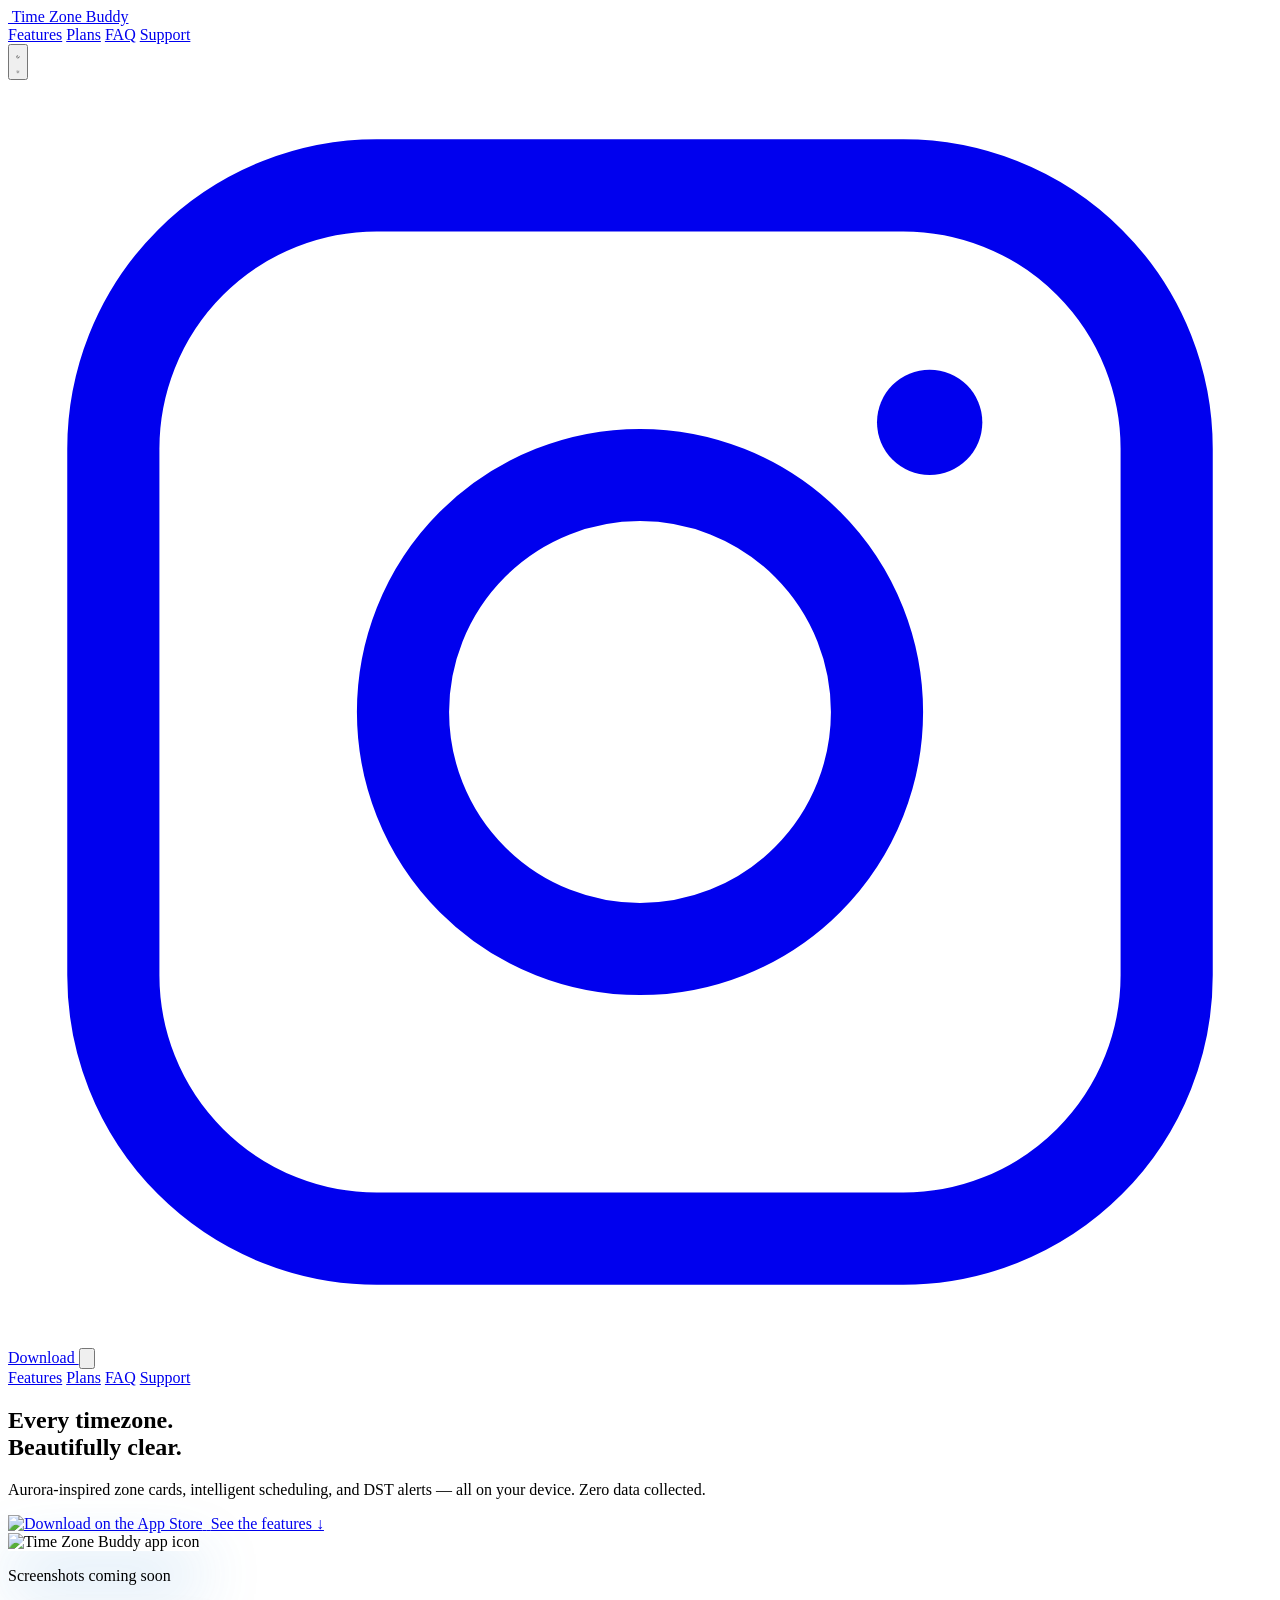
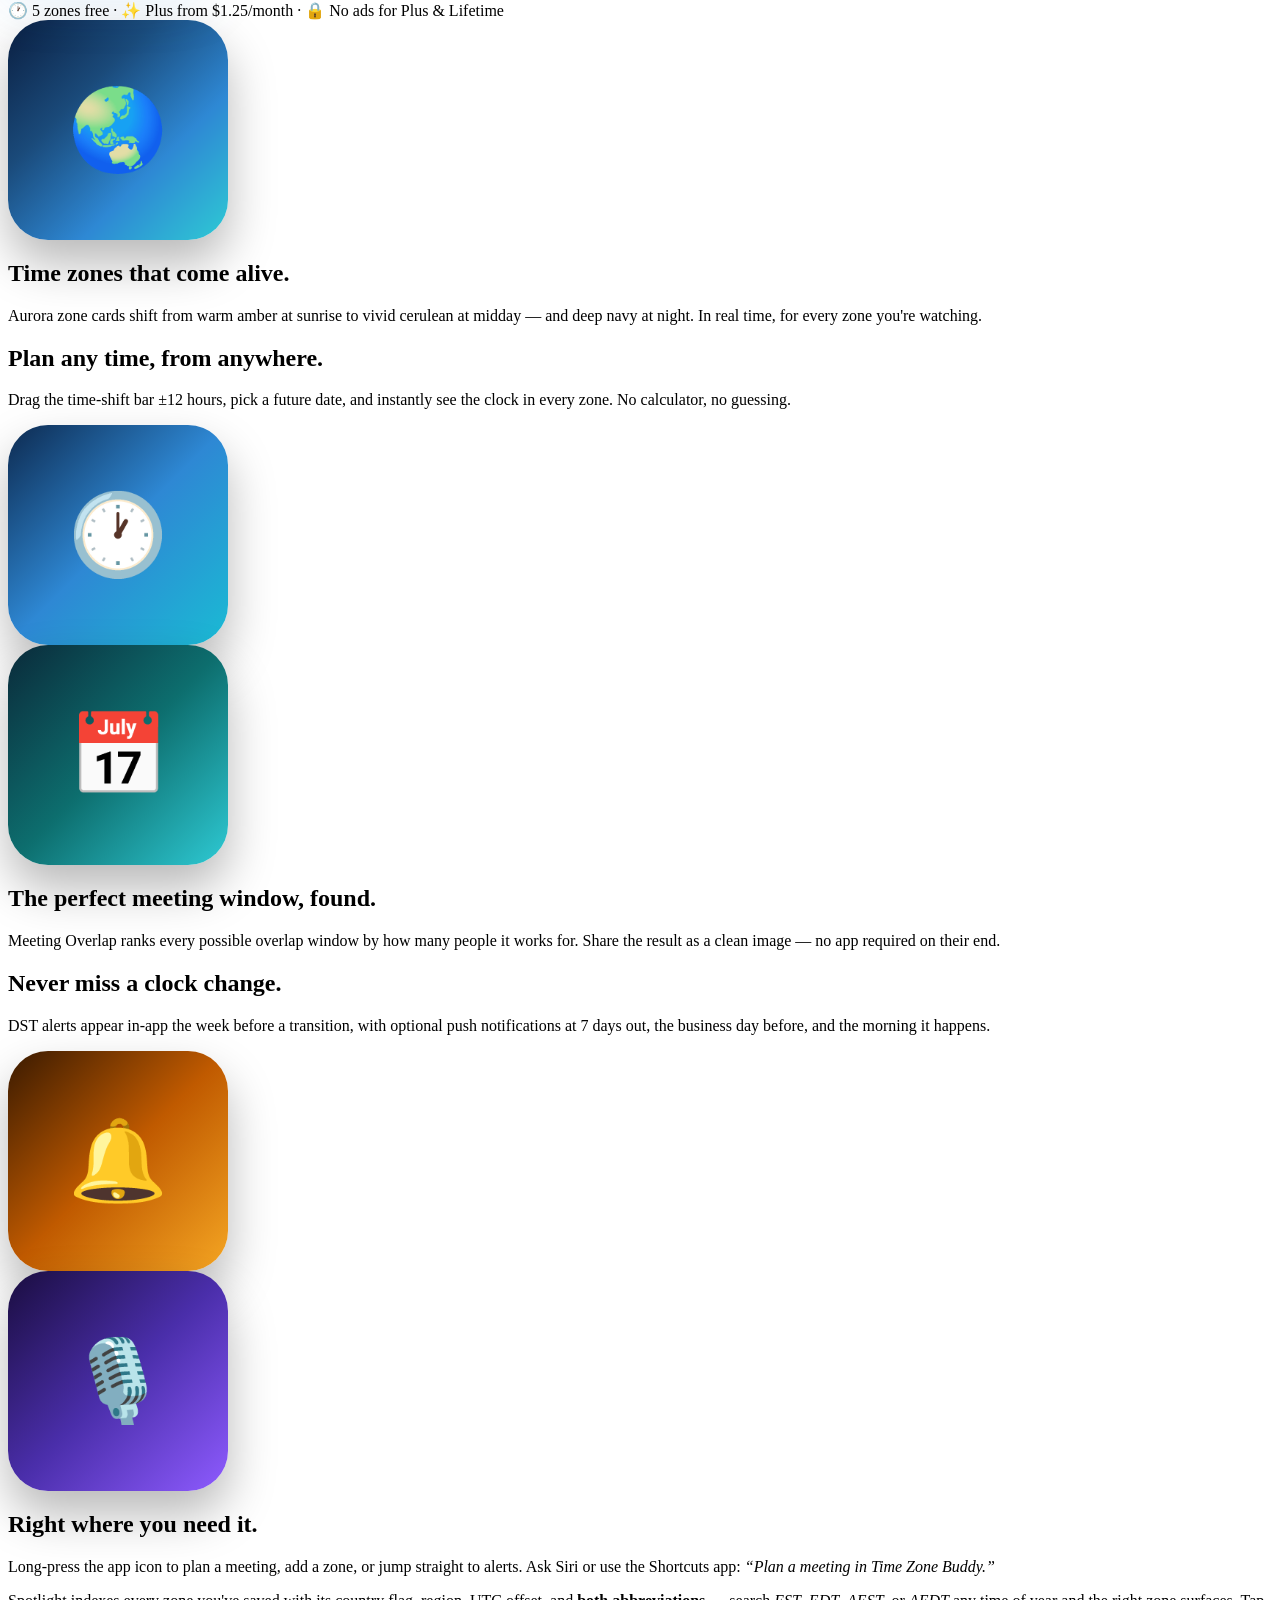
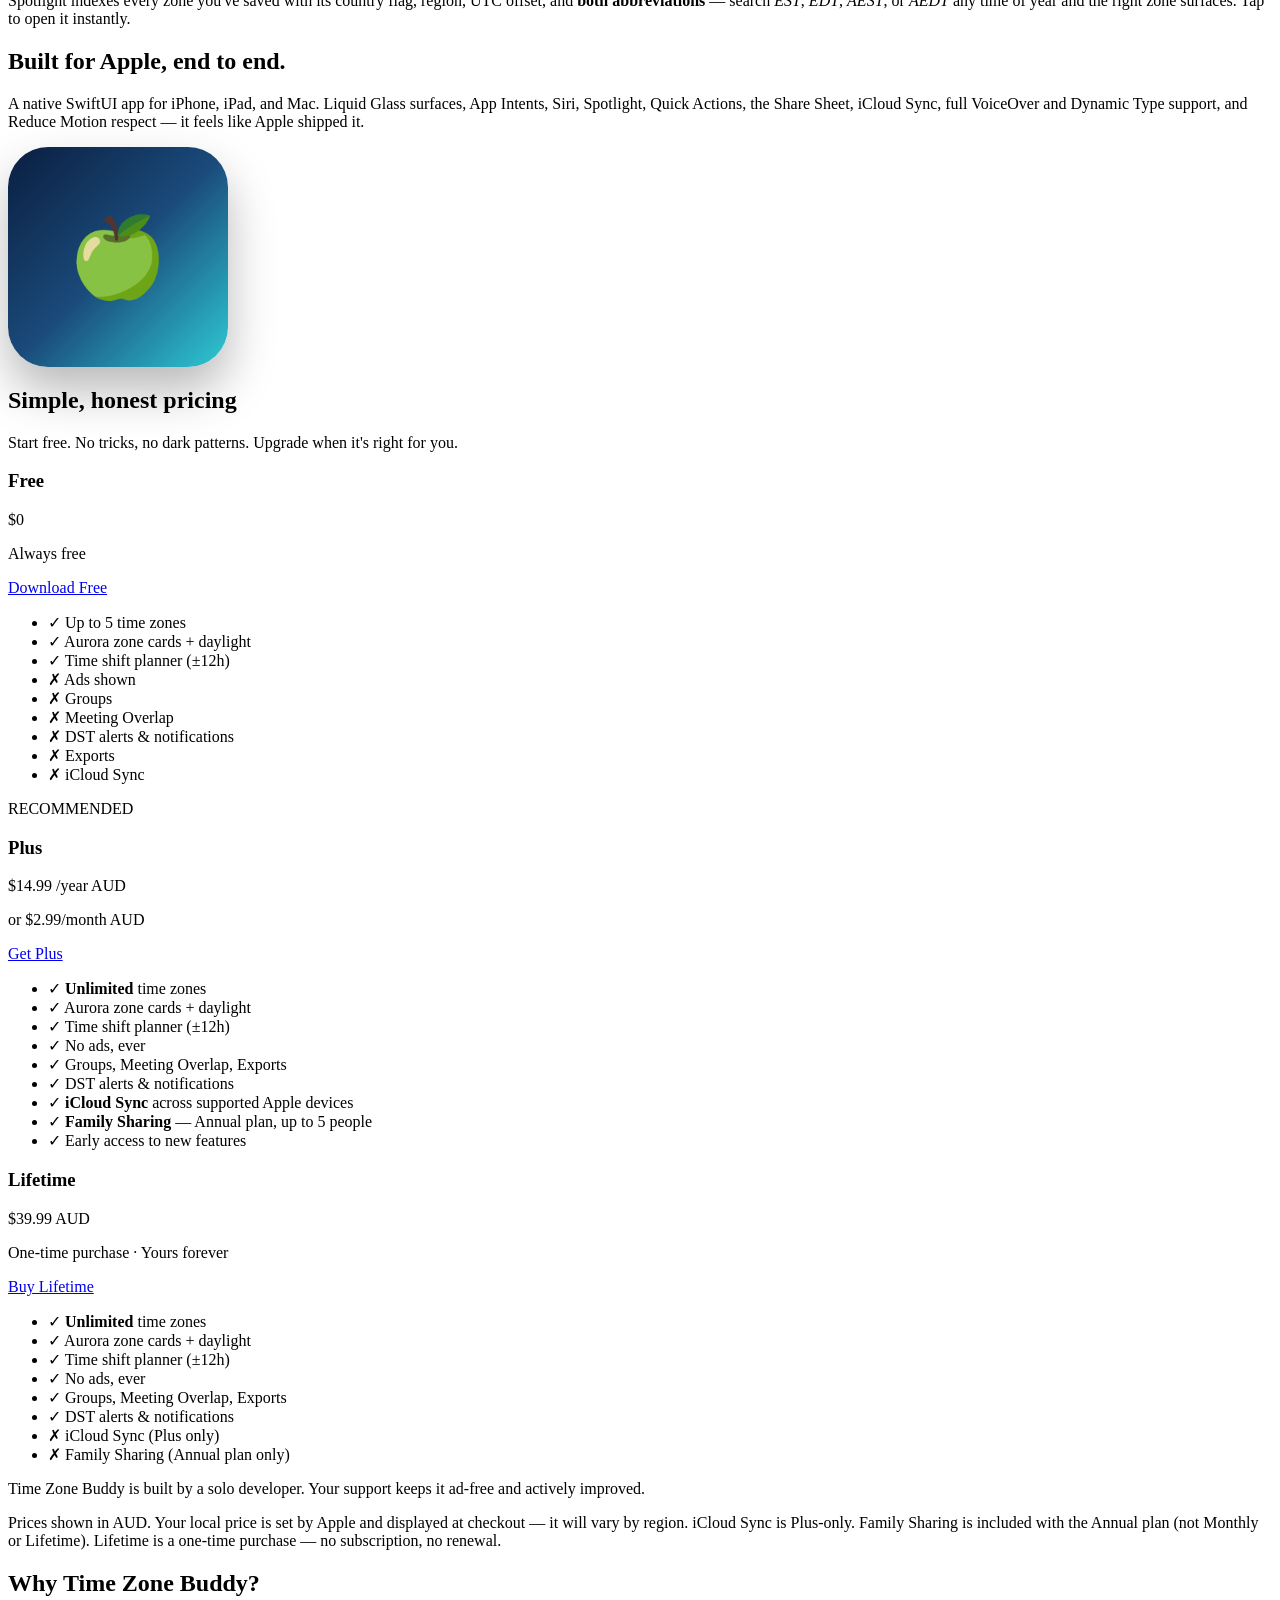
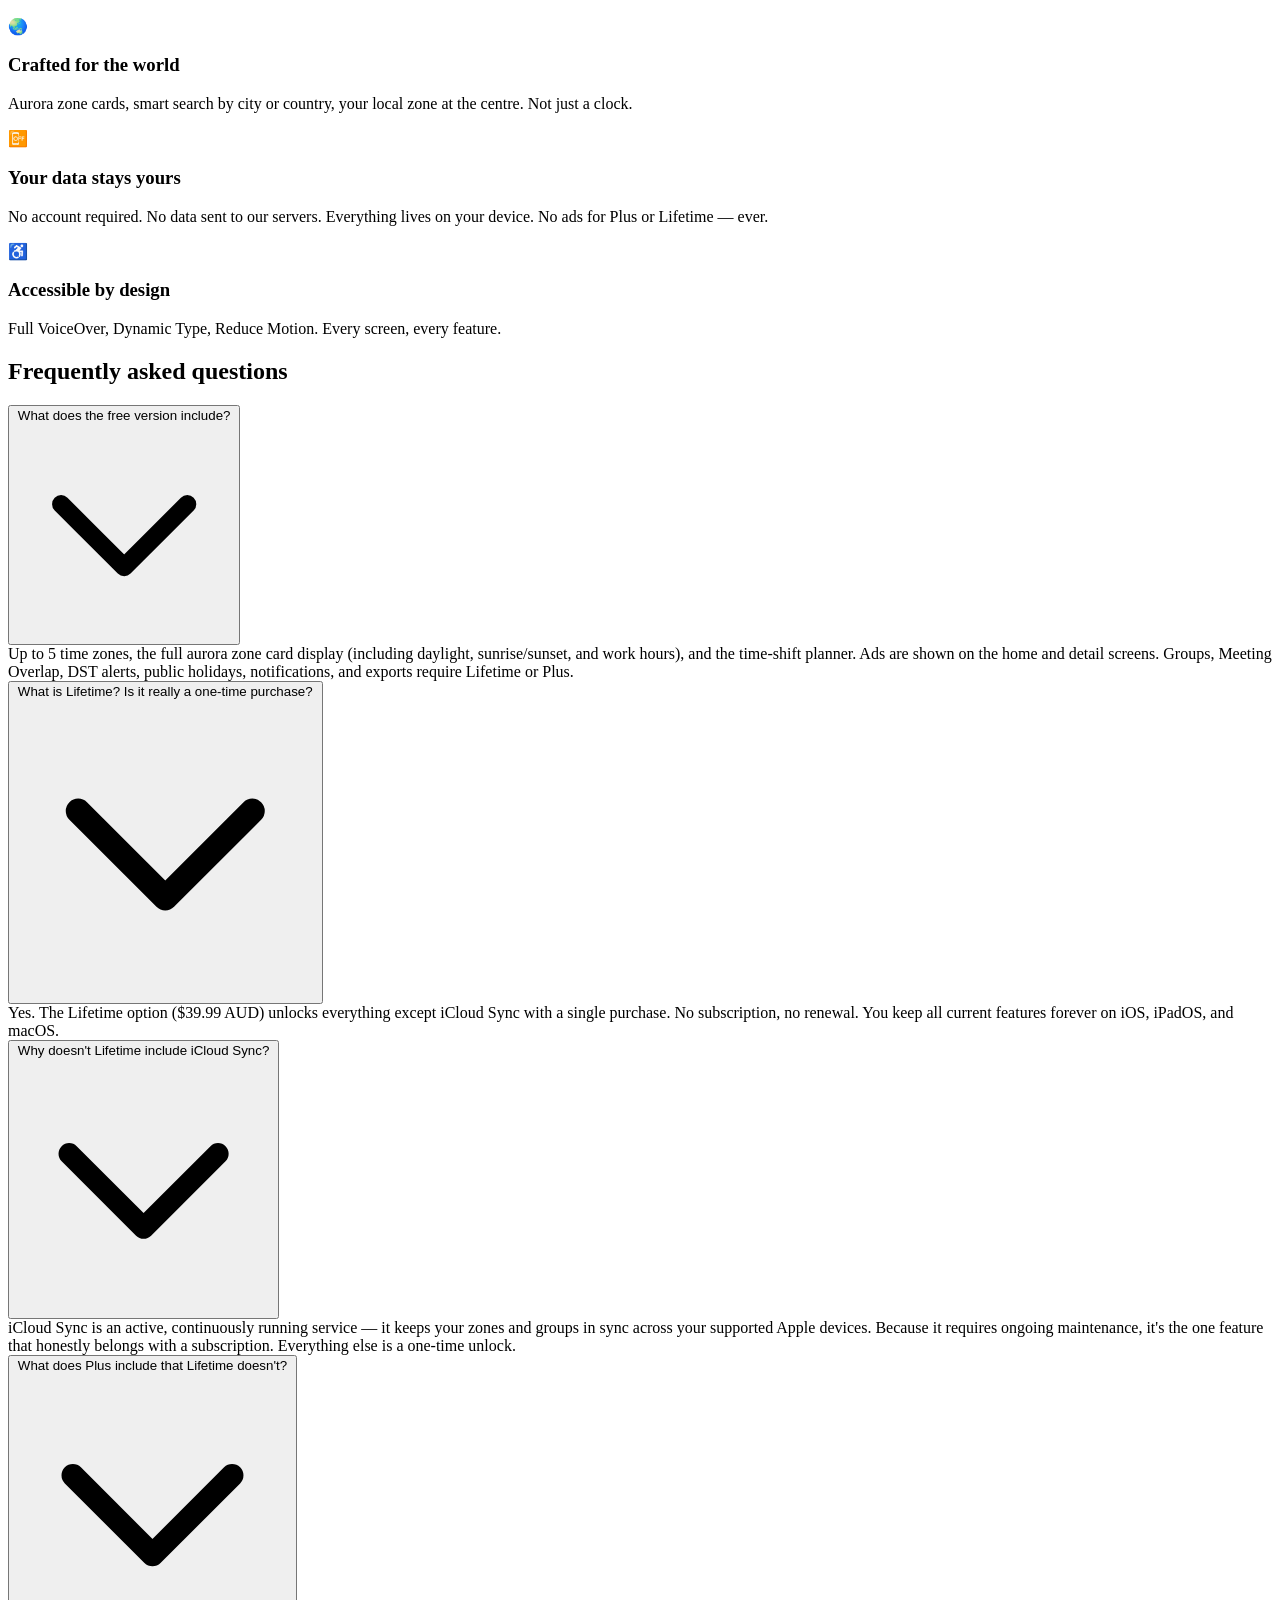
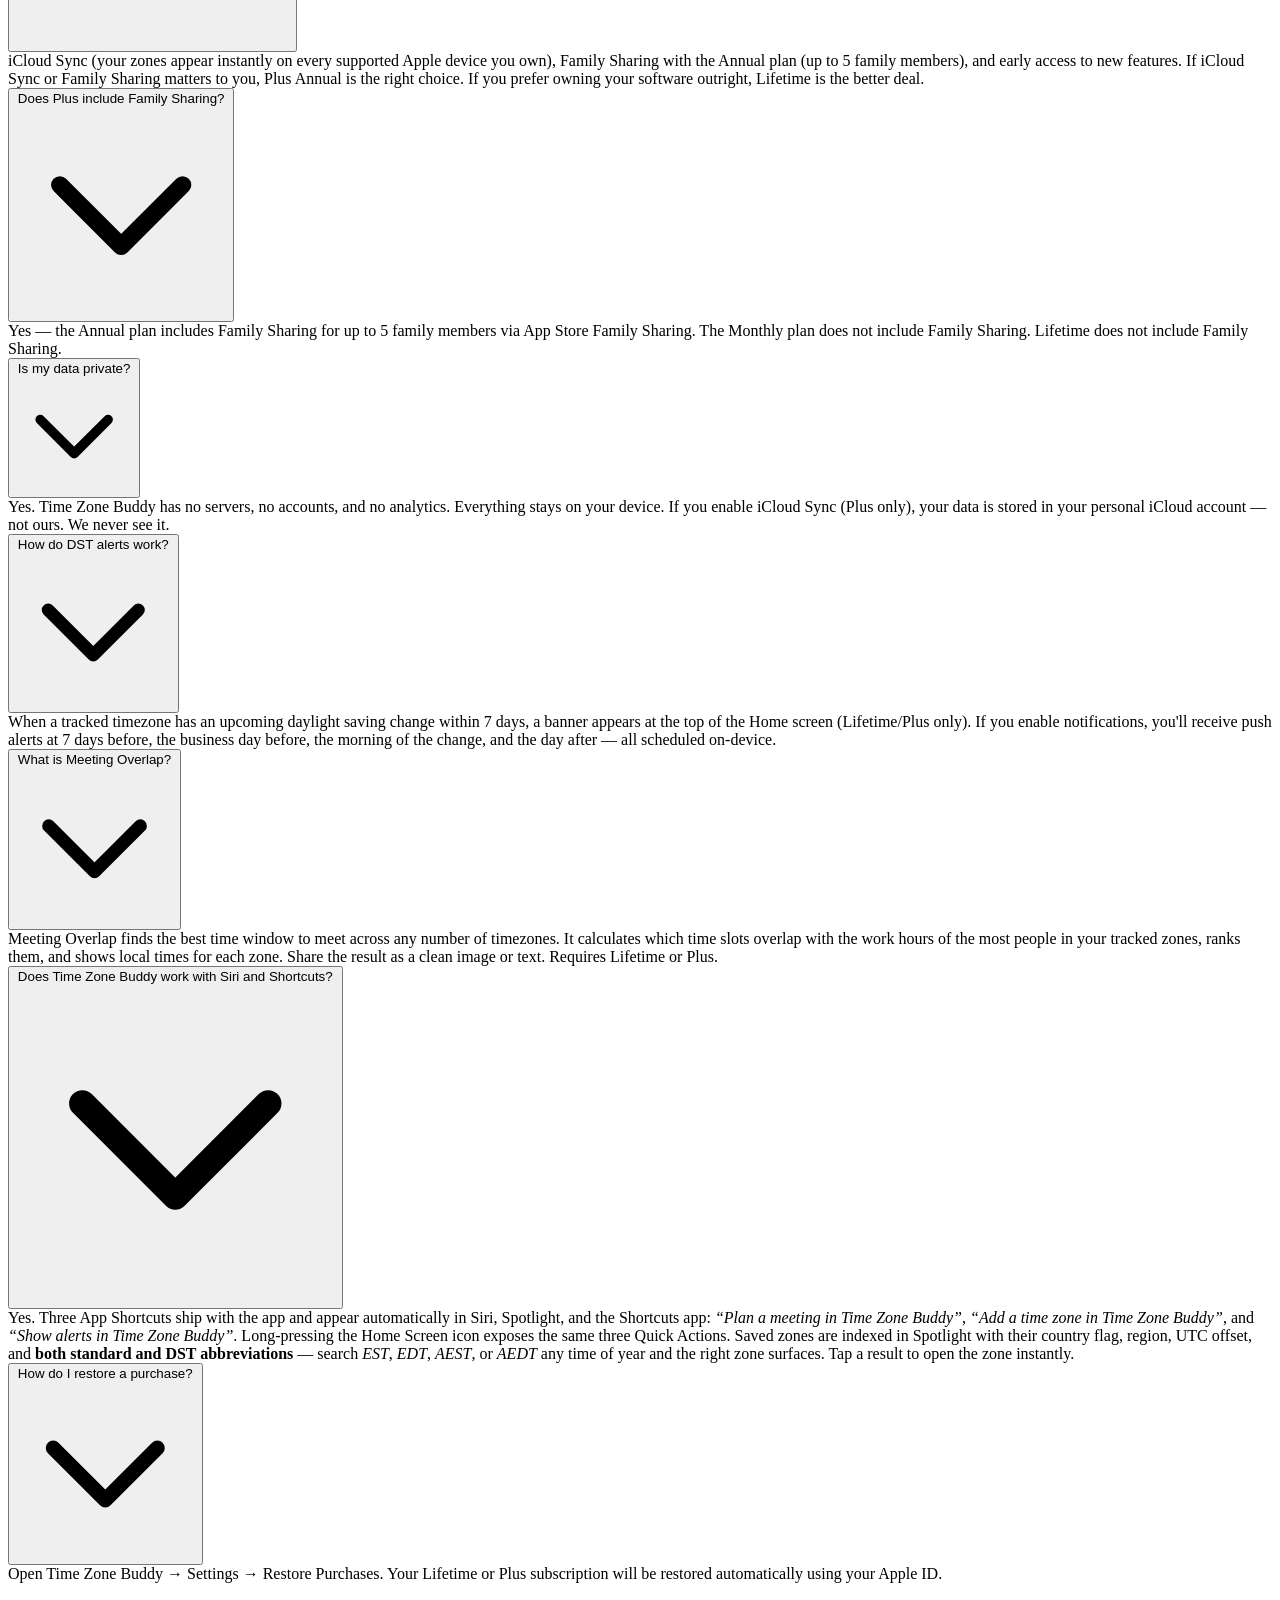
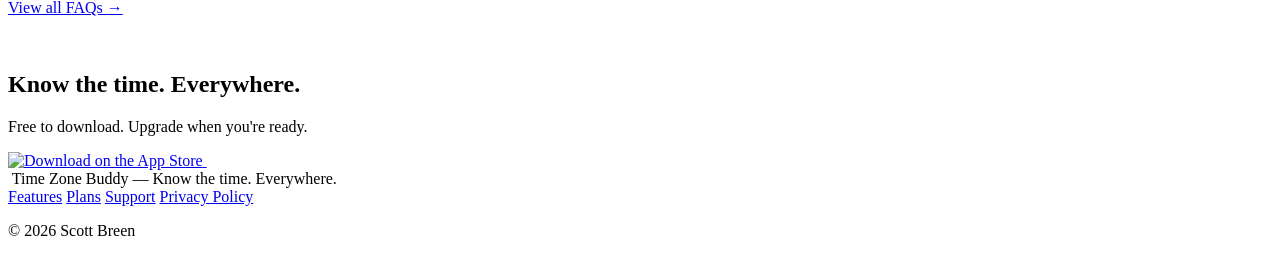
==== index.html @ 3f3f57a3 "Add files via upload" ====
<!DOCTYPE html>
<html lang="en" x-data="themeToggle" x-init="init()">
<head>
  <meta charset="UTF-8" />
  <meta name="viewport" content="width=device-width, initial-scale=1.0" />
  <title>Time Zone Buddy — Know the time. Everywhere.</title>
  <meta name="description" content="Time Zone Buddy is a beautifully designed, privacy-first iOS app for tracking time zones, daylight, work hours, and scheduling across the world. No data collected. Lifetime purchase available." />

  <!-- Favicon -->
  <link rel="icon" type="image/png" href="images/icon.png" />
  <link rel="apple-touch-icon" href="images/icon.png" />

  <!-- Open Graph -->
  <meta property="og:title" content="Time Zone Buddy — Know the time. Everywhere." />
  <meta property="og:description" content="Aurora-inspired zone cards, intelligent scheduling, and DST alerts — all on your device. Zero data collected." />
  <meta property="og:image" content="https://tzbuddy.app/images/og-image.png" />
  <meta property="og:image:width" content="1200" />
  <meta property="og:image:height" content="630" />
  <meta property="og:type" content="website" />
  <meta property="og:url" content="https://tzbuddy.app/" />
  <meta property="og:site_name" content="Time Zone Buddy" />
  <link rel="canonical" href="https://tzbuddy.app/" />

  <!-- Twitter / X Card -->
  <meta name="twitter:card" content="summary_large_image" />
  <meta name="twitter:title" content="Time Zone Buddy — Know the time. Everywhere." />
  <meta name="twitter:description" content="Aurora-inspired zone cards, intelligent scheduling, and DST alerts — all on your device. Zero data collected." />
  <meta name="twitter:image" content="https://tzbuddy.app/images/og-image.png" />

  <!-- Fonts -->
  <link rel="preconnect" href="https://fonts.googleapis.com" />
  <link href="https://fonts.googleapis.com/css2?family=Inter:wght@400;500;600;700;800&display=swap" rel="stylesheet" />

  <!-- Tailwind Play CDN -->
  <script src="https://cdn.tailwindcss.com"></script>
  <script>
    tailwind.config = {
      darkMode: 'class',
      theme: {
        extend: {
          colors: {
            brand:   'var(--color-brand)',
            accent:  'var(--color-accent)',
            premium: 'var(--color-premium)',
            amber:   'var(--color-amber)',
          }
        }
      }
    }
  </script>

  <!-- GSAP -->
  <script src="https://cdnjs.cloudflare.com/ajax/libs/gsap/3.12.5/gsap.min.js"></script>
  <script src="https://cdnjs.cloudflare.com/ajax/libs/gsap/3.12.5/ScrollTrigger.min.js"></script>

  <!-- Alpine.js -->
  <script defer src="https://cdn.jsdelivr.net/npm/alpinejs@3.14.1/dist/cdn.min.js"></script>

  <!-- Styles -->
  <link rel="stylesheet" href="css/styles.css" />

  <!-- Inline theme boot: apply dark class before first paint to avoid flash -->
  <script>
    (function () {
      const stored = localStorage.getItem('theme');
      const prefersDark = window.matchMedia('(prefers-color-scheme: dark)').matches;
      if (stored === 'dark' || (!stored && prefersDark)) {
        document.documentElement.classList.add('dark');
      }
    })();
  </script>

  <!-- App JS -->
  <script src="js/app.js"></script>

  <!-- Structured Data -->
  <script type="application/ld+json">
  [
    {
      "@context": "https://schema.org",
      "@type": "SoftwareApplication",
      "name": "Time Zone Buddy",
      "url": "https://tzbuddy.app/",
      "downloadUrl": "https://apps.apple.com/us/app/time-zone-buddy/id6760805989",
      "operatingSystem": "iOS 16+, iPadOS 16+, macOS 13+",
      "applicationCategory": "ProductivityApplication",
      "applicationSubCategory": "Time Management",
      "softwareVersion": "1.0",
      "description": "Aurora-inspired, privacy-first time zone tracker for iOS and Mac. Track multiple time zones with beautiful daylight-aware zone cards, plan meetings with the Meeting Overlap finder, get DST alerts, and never miss a clock change. Groups, iCloud Sync, Public Holidays, and Lifetime purchase available.",
      "featureList": "Time zone tracking, Aurora zone cards, Daylight arc display, Time shift planner, Meeting overlap finder, DST alerts and notifications, Groups, iCloud Sync, Public holidays, Siri Shortcuts and App Intents, Home Screen Quick Actions, Spotlight integration, Share exports, VoiceOver, Dynamic Type, Reduce Motion",
      "screenshot": "https://tzbuddy.app/images/og-image.png",
      "author": {
        "@type": "Person",
        "name": "Scott Breen"
      },
      "offers": [
        { "@type": "Offer", "price": "0",     "priceCurrency": "AUD", "name": "Free" },
        { "@type": "Offer", "price": "39.99", "priceCurrency": "AUD", "name": "Lifetime" },
        { "@type": "Offer", "price": "14.99", "priceCurrency": "AUD", "name": "Plus Annual" }
      ]
    },
    {
      "@context": "https://schema.org",
      "@type": "FAQPage",
      "mainEntity": [
        {
          "@type": "Question",
          "name": "What does the free version include?",
          "acceptedAnswer": { "@type": "Answer", "text": "Up to 5 time zones, the full aurora zone card display (including daylight, sunrise/sunset, and work hours), and the time-shift planner. Ads are shown on the home and detail screens. Groups, Meeting Overlap, DST alerts, public holidays, notifications, and exports require Lifetime or Plus." }
        },
        {
          "@type": "Question",
          "name": "What is Lifetime? Is it really a one-time purchase?",
          "acceptedAnswer": { "@type": "Answer", "text": "Yes. The Lifetime option ($39.99 AUD) unlocks everything except iCloud Sync with a single purchase. No subscription, no renewal. You keep all current features forever on iOS, iPadOS, and macOS." }
        },
        {
          "@type": "Question",
          "name": "Why doesn't Lifetime include iCloud Sync?",
          "acceptedAnswer": { "@type": "Answer", "text": "iCloud Sync is an active, continuously running service that keeps your zones and groups in sync across your supported Apple devices. Because it requires ongoing maintenance, it's the one feature that honestly belongs with a subscription. Everything else is a one-time unlock." }
        },
        {
          "@type": "Question",
          "name": "What does Plus include that Lifetime doesn't?",
          "acceptedAnswer": { "@type": "Answer", "text": "iCloud Sync (your zones appear instantly on every supported Apple device you own), Family Sharing with the Annual plan (up to 5 family members), and early access to new features. If iCloud Sync or Family Sharing matters to you, Plus Annual is the right choice. If you prefer owning your software outright, Lifetime is the better deal." }
        },
        {
          "@type": "Question",
          "name": "Does Plus include Family Sharing?",
          "acceptedAnswer": { "@type": "Answer", "text": "Yes. The Annual plan includes Family Sharing for up to 5 family members via App Store Family Sharing. The Monthly plan does not include Family Sharing. Lifetime does not include Family Sharing." }
        },
        {
          "@type": "Question",
          "name": "Is my data private?",
          "acceptedAnswer": { "@type": "Answer", "text": "Yes. Time Zone Buddy has no servers, no accounts, and no analytics. Everything stays on your device. If you enable iCloud Sync (Plus only), your data is stored in your personal iCloud account, not ours. We never see it." }
        },
        {
          "@type": "Question",
          "name": "How do DST alerts work?",
          "acceptedAnswer": { "@type": "Answer", "text": "When a tracked timezone has an upcoming daylight saving change within 7 days, a banner appears at the top of the Home screen (Lifetime/Plus only). If you enable notifications, you'll receive push alerts at 7 days before, the business day before, the morning of the change, and the day after, all scheduled on-device." }
        },
        {
          "@type": "Question",
          "name": "What is Meeting Overlap?",
          "acceptedAnswer": { "@type": "Answer", "text": "Meeting Overlap finds the best time window to meet across any number of timezones. It calculates which time slots overlap with the work hours of the most people in your tracked zones, ranks them, and shows local times for each zone. Share the result as a clean image or text. Requires Lifetime or Plus." }
        },
        {
          "@type": "Question",
          "name": "Does Time Zone Buddy work with Siri and Shortcuts?",
          "acceptedAnswer": { "@type": "Answer", "text": "Yes. Three App Shortcuts ship with the app and appear automatically in Siri, Spotlight, and the Shortcuts app: 'Plan a meeting in Time Zone Buddy', 'Add a time zone in Time Zone Buddy', and 'Show alerts in Time Zone Buddy'. Long-pressing the Home Screen icon also exposes the same three actions as Quick Actions. Saved zones are indexed in Spotlight with their country flag, region, UTC offset, and both standard and DST abbreviations — search EST, EDT, AEST, or AEDT any time of year and the right zone surfaces. Tap a result to open the zone instantly." }
        },
        {
          "@type": "Question",
          "name": "How do I restore a purchase?",
          "acceptedAnswer": { "@type": "Answer", "text": "Open Time Zone Buddy, go to Settings, then tap Restore Purchases. Your Lifetime or Plus subscription will be restored automatically using your Apple ID." }
        }
      ]
    }
  ]
  </script>

  <style>
    /* ── Feature icon tile used instead of screenshots pre-launch ── */
    .feature-icon-tile {
      width: 200px;
      height: 200px;
      border-radius: 2.5rem;
      display: flex;
      align-items: center;
      justify-content: center;
      font-size: 5rem;
      flex-shrink: 0;
      box-shadow: 0 24px 48px rgba(0,0,0,0.28);
    }
    @media (min-width: 768px) {
      .feature-icon-tile { width: 220px; height: 220px; }
    }
  </style>
</head>

<body class="bg-[var(--color-bg)]" :class="{ dark: dark }">

  <!-- ── Navigation ──────────────────────────────────────── -->
  <nav x-data="stickyNav" x-init="init()"
       class="fixed top-0 inset-x-0 z-50 transition-all duration-300 backdrop-blur-md bg-white/80 shadow-sm dark:bg-[#06081A]/85"
       :class="solid ? 'shadow-md' : ''">
    <div class="max-w-6xl mx-auto px-4 sm:px-6 flex items-center justify-between h-16">

      <!-- Logo -->
      <a href="/" class="flex items-center gap-2 font-bold text-[var(--color-text-primary)]">
        <img src="images/icon.png" alt="" class="w-6 h-6" aria-hidden="true" />
        Time Zone Buddy
      </a>

      <!-- Desktop nav links -->
      <div class="hidden md:flex items-center gap-8 text-sm font-medium text-[var(--color-text-secondary)]">
        <a href="#features"       class="hover:text-[var(--color-brand)] transition-colors">Features</a>
        <a href="#plans"          class="hover:text-[var(--color-brand)] transition-colors">Plans</a>
        <a href="#faq"            class="hover:text-[var(--color-brand)] transition-colors">FAQ</a>
        <a href="support.html"    class="hover:text-[var(--color-brand)] transition-colors">Support</a>
      </div>

      <!-- Right controls -->
      <div class="flex items-center gap-2">
        <!-- Dark/light toggle -->
        <button @click="toggle()" aria-label="Toggle dark mode"
                class="p-2 rounded-lg text-[var(--color-text-muted)] hover:text-[var(--color-text-primary)] transition-colors">
          <svg x-show="!dark" class="w-5 h-5" fill="none" stroke="currentColor" stroke-width="2" viewBox="0 0 24 24" aria-hidden="true">
            <path stroke-linecap="round" stroke-linejoin="round" d="M21 12.79A9 9 0 1111.21 3a7 7 0 109.79 9.79z"/>
          </svg>
          <svg x-show="dark" class="w-5 h-5" fill="none" stroke="currentColor" stroke-width="2" viewBox="0 0 24 24" aria-hidden="true">
            <circle cx="12" cy="12" r="5"/><line x1="12" y1="1" x2="12" y2="3"/><line x1="12" y1="21" x2="12" y2="23"/>
            <line x1="4.22" y1="4.22" x2="5.64" y2="5.64"/><line x1="18.36" y1="18.36" x2="19.78" y2="19.78"/>
            <line x1="1" y1="12" x2="3" y2="12"/><line x1="21" y1="12" x2="23" y2="12"/>
            <line x1="4.22" y1="19.78" x2="5.64" y2="18.36"/><line x1="18.36" y1="5.64" x2="19.78" y2="4.22"/>
          </svg>
        </button>

        <!-- Instagram -->
        <a href="https://www.instagram.com/timezonebuddy/" target="_blank" rel="noopener noreferrer"
           aria-label="Time Zone Buddy on Instagram"
           class="p-2 rounded-lg text-[var(--color-text-muted)] hover:text-[var(--color-brand)] transition-colors">
          <svg class="w-5 h-5" fill="none" stroke="currentColor" stroke-width="1.75" viewBox="0 0 24 24" aria-hidden="true">
            <rect x="2" y="2" width="20" height="20" rx="5" ry="5"/>
            <circle cx="12" cy="12" r="4.5"/>
            <circle cx="17.5" cy="6.5" r="1" fill="currentColor" stroke="none"/>
          </svg>
        </a>

        <!-- CTA (desktop only) -->
        <a href="https://apps.apple.com/us/app/time-zone-buddy/id6760805989?utm_source=website&utm_medium=cta_button&utm_campaign=launch" data-section="nav"
           class="hidden md:inline-flex items-center gap-2 bg-[var(--color-brand)] text-white font-semibold text-sm px-4 py-2 rounded-xl hover:bg-[var(--color-brand-hover)] transition-colors">
          Download
        </a>

        <!-- Mobile hamburger -->
        <button @click="menuOpen = !menuOpen" class="md:hidden p-2 text-[var(--color-text-muted)]" aria-label="Toggle menu">
          <svg class="w-5 h-5" fill="none" stroke="currentColor" stroke-width="2" viewBox="0 0 24 24">
            <path x-show="!menuOpen" stroke-linecap="round" stroke-linejoin="round" d="M4 6h16M4 12h16M4 18h16"/>
            <path x-show="menuOpen"  stroke-linecap="round" stroke-linejoin="round" d="M6 18L18 6M6 6l12 12"/>
          </svg>
        </button>
      </div>
    </div>

    <!-- Mobile menu dropdown -->
    <div x-show="menuOpen" x-transition class="md:hidden bg-[var(--color-surface)] border-t border-[var(--color-border)] px-4 pb-4">
      <a href="#features"     @click="menuOpen=false" class="block py-3 text-[var(--color-text-secondary)] hover:text-[var(--color-brand)]">Features</a>
      <a href="#plans"        @click="menuOpen=false" class="block py-3 text-[var(--color-text-secondary)] hover:text-[var(--color-brand)]">Plans</a>
      <a href="#faq"          @click="menuOpen=false" class="block py-3 text-[var(--color-text-secondary)] hover:text-[var(--color-brand)]">FAQ</a>
      <a href="support.html"  @click="menuOpen=false" class="block py-3 text-[var(--color-text-secondary)] hover:text-[var(--color-brand)]">Support</a>
    </div>
  </nav>

  <!-- ── Hero ────────────────────────────────────────────── -->
  <section id="hero" class="bg-hero min-h-screen flex items-center pt-16">
    <div class="max-w-6xl mx-auto px-4 sm:px-6 py-20 md:py-28 flex flex-col md:flex-row items-center gap-12 md:gap-16">

      <!-- Left: copy -->
      <div class="flex-1 text-center md:text-left">
        <h1 class="hero-headline text-5xl md:text-6xl font-extrabold text-white leading-tight">
          Every timezone.<br />Beautifully clear.
        </h1>
        <p class="hero-subhead mt-6 text-lg md:text-xl font-medium text-white/75 max-w-lg mx-auto md:mx-0">
          Aurora-inspired zone cards, intelligent scheduling, and DST alerts — all on your device. Zero data collected.
        </p>
        <div class="hero-ctas mt-8 flex flex-col sm:flex-row items-center md:items-start gap-4">
          <a href="https://apps.apple.com/us/app/time-zone-buddy/id6760805989?utm_source=website&utm_medium=cta_button&utm_campaign=launch" data-section="hero"
             class="inline-flex items-center">
            <img src="images/Download_on_the_App_Store_Badge_US-UK_RGB_blk_092917.svg"
                 alt="Download on the App Store" class="h-12 dark:hidden" />
            <img src="images/Download_on_the_App_Store_Badge_US-UK_RGB_wht_092917.svg"
                 alt="" class="h-12 hidden dark:block" aria-hidden="true" />
          </a>

          <a href="#features" class="text-white/60 hover:text-white text-sm font-medium transition-colors">
            See the features ↓
          </a>
        </div>
      </div>

      <!-- Right: app icon — screenshots coming after App Store launch -->
      <div class="flex-shrink-0 flex flex-col items-center gap-3">
        <div class="relative">
          <div class="absolute inset-0 rounded-[2.5rem] blur-3xl opacity-50"
               style="background: linear-gradient(135deg, #2ECAD4, #2E88D4);"></div>
          <img src="images/icon.png" alt="Time Zone Buddy app icon"
               class="relative w-44 h-44 md:w-52 md:h-52 rounded-[2.5rem]"
               style="box-shadow: 0 32px 64px rgba(46,136,212,0.40);" />
        </div>
        <p class="text-white/35 text-xs font-medium tracking-widest uppercase">Screenshots coming soon</p>
      </div>

    </div>
  </section>

  <!-- ── Stats Strip ──────────────────────────────────────── -->
  <div class="bg-[var(--color-surface)] border-y border-[var(--color-border)]">
    <div class="max-w-6xl mx-auto px-4 sm:px-6 py-4 flex flex-wrap justify-center gap-6 text-sm font-semibold text-[var(--color-text-secondary)]">
      <span>🕐 5 zones free</span>
      <span>·</span>
      <span>✨ Plus from $1.25/month</span>
      <span>·</span>
      <span>🔒 No ads for Plus &amp; Lifetime</span>
    </div>
  </div>

  <!-- ── Feature Highlights ──────────────────────────────── -->
  <section id="features" class="max-w-6xl mx-auto px-4 sm:px-6 py-24 space-y-24">

    <!-- Feature 1: Aurora zone cards -->
    <div class="feature-panel flex flex-col md:flex-row items-center gap-12">
      <!-- Icon tile — replace with device-frame screenshot after App Store launch -->
      <div class="feature-icon-tile order-2 md:order-1"
           style="background: linear-gradient(135deg, #0A1E40, #1A4A7A, #2E88D4, #2ECAD4);">
        🌏
      </div>
      <div class="flex-1 order-1 md:order-2 text-center md:text-left">
        <h2 class="text-2xl md:text-3xl font-bold text-[var(--color-text-primary)]">Time zones that come alive.</h2>
        <p class="mt-4 text-base text-[var(--color-text-secondary)] max-w-md mx-auto md:mx-0">
          Aurora zone cards shift from warm amber at sunrise to vivid cerulean at midday — and deep navy at night. In real time, for every zone you're watching.
        </p>
      </div>
    </div>

    <!-- Feature 2: Time Shift -->
    <div class="feature-panel flex flex-col md:flex-row items-center gap-12">
      <div class="flex-1 text-center md:text-left">
        <h2 class="text-2xl md:text-3xl font-bold text-[var(--color-text-primary)]">Plan any time, from anywhere.</h2>
        <p class="mt-4 text-base text-[var(--color-text-secondary)] max-w-md mx-auto md:mx-0">
          Drag the time-shift bar ±12 hours, pick a future date, and instantly see the clock in every zone. No calculator, no guessing.
        </p>
      </div>
      <!-- Icon tile — replace with device-frame screenshot after App Store launch -->
      <div class="feature-icon-tile"
           style="background: linear-gradient(135deg, #0D2A50, #2E88D4, #1ABBD4);">
        🕐
      </div>
    </div>

    <!-- Feature 3: Meeting Overlap -->
    <div class="feature-panel flex flex-col md:flex-row items-center gap-12">
      <!-- Icon tile — replace with device-frame screenshot after App Store launch -->
      <div class="feature-icon-tile order-2 md:order-1"
           style="background: linear-gradient(135deg, #0A2A3A, #0D6E6E, #2ECAD4);">
        📅
      </div>
      <div class="flex-1 order-1 md:order-2 text-center md:text-left">
        <h2 class="text-2xl md:text-3xl font-bold text-[var(--color-text-primary)]">The perfect meeting window, found.</h2>
        <p class="mt-4 text-base text-[var(--color-text-secondary)] max-w-md mx-auto md:mx-0">
          Meeting Overlap ranks every possible overlap window by how many people it works for. Share the result as a clean image — no app required on their end.
        </p>
      </div>
    </div>

    <!-- Feature 4: DST Alerts -->
    <div class="feature-panel flex flex-col md:flex-row items-center gap-12">
      <div class="flex-1 text-center md:text-left">
        <h2 class="text-2xl md:text-3xl font-bold text-[var(--color-text-primary)]">Never miss a clock change.</h2>
        <p class="mt-4 text-base text-[var(--color-text-secondary)] max-w-md mx-auto md:mx-0">
          DST alerts appear in-app the week before a transition, with optional push notifications at 7 days out, the business day before, and the morning it happens.
        </p>
      </div>
      <!-- Icon tile — replace with device-frame screenshot after App Store launch -->
      <div class="feature-icon-tile"
           style="background: linear-gradient(135deg, #3A1A00, #C05A00, #F5A623);">
        🔔
      </div>
    </div>

    <!-- Feature 5: Siri / Spotlight / Quick Actions -->
    <div class="feature-panel flex flex-col md:flex-row items-center gap-12">
      <!-- Icon tile — replace with device-frame screenshot after App Store launch -->
      <div class="feature-icon-tile order-2 md:order-1"
           style="background: linear-gradient(135deg, #1A0D40, #4A2EAA, #8E5BFF);">
        🎙️
      </div>
      <div class="flex-1 order-1 md:order-2 text-center md:text-left">
        <h2 class="text-2xl md:text-3xl font-bold text-[var(--color-text-primary)]">Right where you need it.</h2>
        <p class="mt-4 text-base text-[var(--color-text-secondary)] max-w-md mx-auto md:mx-0">
          Long-press the app icon to plan a meeting, add a zone, or jump straight to alerts. Ask Siri or use the Shortcuts app: <em>“Plan a meeting in Time Zone Buddy.”</em>
        </p>
        <p class="mt-3 text-base text-[var(--color-text-secondary)] max-w-md mx-auto md:mx-0">
          Spotlight indexes every zone you've saved with its country flag, region, UTC offset, and <strong class="text-[var(--color-text-primary)]">both abbreviations</strong> — search <em>EST</em>, <em>EDT</em>, <em>AEST</em>, or <em>AEDT</em> any time of year and the right zone surfaces. Tap to open it instantly.
        </p>
      </div>
    </div>

    <!-- Feature 6: Built for Apple platforms -->
    <div class="feature-panel flex flex-col md:flex-row items-center gap-12">
      <div class="flex-1 text-center md:text-left">
        <h2 class="text-2xl md:text-3xl font-bold text-[var(--color-text-primary)]">Built for Apple, end to end.</h2>
        <p class="mt-4 text-base text-[var(--color-text-secondary)] max-w-md mx-auto md:mx-0">
          A native SwiftUI app for iPhone, iPad, and Mac. Liquid Glass surfaces, App Intents, Siri, Spotlight, Quick Actions, the Share Sheet, iCloud Sync, full VoiceOver and Dynamic Type support, and Reduce Motion respect — it feels like Apple shipped it.
        </p>
      </div>
      <!-- Icon tile -->
      <div class="feature-icon-tile"
           style="background: linear-gradient(135deg, #0A1E40, #1A4A7A, #2ECAD4);">
        🍏
      </div>
    </div>

  </section>

  <!-- ── Carousel — HIDDEN until App Store screenshots are available ──────── -->
  <!--
  TODO: When App Store screenshots are ready:
    1. Delete the four feature-icon-tile blocks above and restore device-frame blocks.
    2. Uncomment this entire carousel section.
    3. Populate ss-01.png through ss-05.png in images/.

  <section class="bg-[var(--color-surface)] border-y border-[var(--color-border)] py-16">
    <div class="max-w-6xl mx-auto px-4 sm:px-6">
      <h2 class="text-3xl md:text-4xl font-bold text-center text-[var(--color-text-primary)] mb-12">See it in action</h2>

      <div x-data="carousel" @keydown.window="onKeyDown($event)"
           class="carousel-wrapper flex flex-col items-center">

        <div class="carousel-stack w-full max-w-[280px]"
             @touchstart="onTouchStart($event)" @touchend="onTouchEnd($event)">
          <div class="carousel-slide device-frame" :class="active === 0 ? 'active' : ''">
            <div class="device-screen-clip">
              <img class="device-screenshot" src="images/ss-01.png" alt="Home — Aurora Zone Cards" />
            </div>
            <img class="device-overlay" src="images/device-frame.png" alt="" aria-hidden="true" />
          </div>
          <div class="carousel-slide device-frame" :class="active === 1 ? 'active' : ''">
            <div class="device-screen-clip">
              <img class="device-screenshot" src="images/ss-02.png" alt="Time Shift Planner" />
            </div>
            <img class="device-overlay" src="images/device-frame.png" alt="" aria-hidden="true" />
          </div>
          <div class="carousel-slide device-frame" :class="active === 2 ? 'active' : ''">
            <div class="device-screen-clip">
              <img class="device-screenshot" src="images/ss-03.png" alt="Meeting Overlap" />
            </div>
            <img class="device-overlay" src="images/device-frame.png" alt="" aria-hidden="true" />
          </div>
          <div class="carousel-slide device-frame" :class="active === 3 ? 'active' : ''">
            <div class="device-screen-clip">
              <img class="device-screenshot" src="images/ss-04.png" alt="Detail View" />
            </div>
            <img class="device-overlay" src="images/device-frame.png" alt="" aria-hidden="true" />
          </div>
          <div class="carousel-slide device-frame" :class="active === 4 ? 'active' : ''">
            <div class="device-screen-clip">
              <img class="device-screenshot" src="images/ss-05.png" alt="Groups" />
            </div>
            <img class="device-overlay" src="images/device-frame.png" alt="" aria-hidden="true" />
          </div>
        </div>

        <div class="flex items-center gap-6 mt-8">
          <button @click="prev()" aria-label="Previous screenshot"
                  class="p-2 rounded-full border border-[var(--color-border)] text-[var(--color-text-muted)] hover:text-[var(--color-brand)] transition-colors">←</button>
          <div class="flex gap-2" role="tablist" aria-label="Screenshot slides">
            <template x-for="i in total" :key="i">
              <button role="tab" :aria-selected="active === i-1" @click="goTo(i-1)"
                      class="w-2 h-2 rounded-full transition-colors"
                      :class="active === i-1 ? 'bg-[var(--color-brand)]' : 'bg-[var(--color-border)]'"
                      :aria-label="`Screenshot ${i}`"></button>
            </template>
          </div>
          <button @click="next()" aria-label="Next screenshot"
                  class="p-2 rounded-full border border-[var(--color-border)] text-[var(--color-text-muted)] hover:text-[var(--color-brand)] transition-colors">→</button>
        </div>

        <p class="mt-4 text-sm text-[var(--color-text-muted]">
          <span x-show="active === 0">Home — Aurora Zone Cards</span>
          <span x-show="active === 1">Time Shift Planner</span>
          <span x-show="active === 2">Meeting Overlap</span>
          <span x-show="active === 3">Detail View</span>
          <span x-show="active === 4">Groups</span>
        </p>
      </div>
    </div>
  </section>
  -->

  <!-- ── Plans ────────────────────────────────────────────── -->
  <section id="plans" class="max-w-6xl mx-auto px-4 sm:px-6 py-24">
    <h2 class="text-3xl md:text-4xl font-bold text-center text-[var(--color-text-primary)] mb-4">Simple, honest pricing</h2>
    <p class="text-center text-[var(--color-text-secondary)] mb-12 max-w-xl mx-auto">
      Start free. No tricks, no dark patterns. Upgrade when it&#39;s right for you.
    </p>

    <div class="grid grid-cols-1 md:grid-cols-3 gap-6">

      <!-- Free -->
      <div class="bg-[var(--color-surface)] border border-[var(--color-border)] rounded-2xl p-6 flex flex-col">
        <h3 class="text-xl font-bold text-[var(--color-text-primary)]">Free</h3>
        <p class="text-3xl font-extrabold text-[var(--color-text-primary)] mt-2">$0</p>
        <p class="text-sm text-[var(--color-text-muted)] mb-6">Always free</p>
        <a href="https://apps.apple.com/us/app/time-zone-buddy/id6760805989?utm_source=website&amp;utm_medium=cta_button&amp;utm_campaign=launch" data-section="plans_free"
           class="w-full justify-center inline-flex items-center font-semibold text-[var(--color-brand)] border border-[var(--color-brand)] rounded-xl px-4 py-3 mb-6 hover:bg-[var(--color-brand)]/10 transition-colors">
          Download Free
        </a>
        <ul class="space-y-3 text-sm text-[var(--color-text-secondary)] flex-1">
          <li class="flex gap-2"><span class="text-green-500">&#10003;</span> Up to 5 time zones</li>
          <li class="flex gap-2"><span class="text-green-500">&#10003;</span> Aurora zone cards + daylight</li>
          <li class="flex gap-2"><span class="text-green-500">&#10003;</span> Time shift planner (&#177;12h)</li>
          <li class="flex gap-2 text-[var(--color-text-muted)]"><span>&#10007;</span> Ads shown</li>
          <li class="flex gap-2 text-[var(--color-text-muted)]"><span>&#10007;</span> Groups</li>
          <li class="flex gap-2 text-[var(--color-text-muted)]"><span>&#10007;</span> Meeting Overlap</li>
          <li class="flex gap-2 text-[var(--color-text-muted)]"><span>&#10007;</span> DST alerts &amp; notifications</li>
          <li class="flex gap-2 text-[var(--color-text-muted)]"><span>&#10007;</span> Exports</li>
          <li class="flex gap-2 text-[var(--color-text-muted)]"><span>&#10007;</span> iCloud Sync</li>
        </ul>
      </div>

      <!-- Plus -->
      <div class="relative rounded-2xl p-6 flex flex-col text-white"
           style="background: linear-gradient(var(--gradient-plus));">
        <div class="absolute -top-3 left-1/2 -translate-x-1/2 bg-white text-[var(--color-brand)] text-xs font-bold px-3 py-1 rounded-full">
          RECOMMENDED
        </div>
        <h3 class="text-xl font-bold">Plus</h3>
        <p class="mt-2">
          <span class="text-3xl font-extrabold">$14.99</span>
          <span class="text-white/70 text-sm ml-1">/year AUD</span>
        </p>
        <p class="text-sm text-white/60 mb-6">or $2.99/month AUD</p>
        <a href="https://apps.apple.com/us/app/time-zone-buddy/id6760805989?utm_source=website&amp;utm_medium=cta_button&amp;utm_campaign=launch" data-section="plans_plus"
           class="w-full justify-center inline-flex items-center font-semibold bg-white text-[var(--color-brand)] rounded-xl px-4 py-3 mb-6 hover:bg-white/90 transition-colors">
          Get Plus
        </a>
        <ul class="space-y-3 text-sm text-white/90 flex-1">
          <li class="flex gap-2"><span>&#10003;</span> <strong>Unlimited</strong> time zones</li>
          <li class="flex gap-2"><span>&#10003;</span> Aurora zone cards + daylight</li>
          <li class="flex gap-2"><span>&#10003;</span> Time shift planner (&#177;12h)</li>
          <li class="flex gap-2"><span>&#10003;</span> No ads, ever</li>
          <li class="flex gap-2"><span>&#10003;</span> Groups, Meeting Overlap, Exports</li>
          <li class="flex gap-2"><span>&#10003;</span> DST alerts &amp; notifications</li>
          <li class="flex gap-2"><span>&#10003;</span> <strong>iCloud Sync</strong> across supported Apple devices</li>
          <li class="flex gap-2"><span>&#10003;</span> <strong>Family Sharing</strong> &#8212; Annual plan, up to 5 people</li>
          <li class="flex gap-2"><span>&#10003;</span> Early access to new features</li>
        </ul>
      </div>

      <!-- Lifetime -->
      <div class="bg-[var(--color-surface)] border border-[var(--color-border)] rounded-2xl p-6 flex flex-col">
        <h3 class="text-xl font-bold text-[var(--color-text-primary)]">Lifetime</h3>
        <p class="mt-2">
          <span class="text-3xl font-extrabold text-[var(--color-text-primary)]">$39.99</span>
          <span class="text-xs text-[var(--color-text-muted)] ml-1">AUD</span>
        </p>
        <p class="text-sm text-[var(--color-text-muted)] mb-6">One-time purchase &#183; Yours forever</p>
        <a href="https://apps.apple.com/us/app/time-zone-buddy/id6760805989?utm_source=website&amp;utm_medium=cta_button&amp;utm_campaign=launch" data-section="plans_lifetime"
           class="w-full justify-center inline-flex items-center gap-2 font-semibold text-white rounded-xl px-4 py-3 mb-6"
           style="background: linear-gradient(var(--gradient-lifetime));">
          Buy Lifetime
        </a>
        <ul class="space-y-3 text-sm text-[var(--color-text-secondary)] flex-1">
          <li class="flex gap-2"><span class="text-green-500">&#10003;</span> <strong>Unlimited</strong> time zones</li>
          <li class="flex gap-2"><span class="text-green-500">&#10003;</span> Aurora zone cards + daylight</li>
          <li class="flex gap-2"><span class="text-green-500">&#10003;</span> Time shift planner (&#177;12h)</li>
          <li class="flex gap-2"><span class="text-green-500">&#10003;</span> No ads, ever</li>
          <li class="flex gap-2"><span class="text-green-500">&#10003;</span> Groups, Meeting Overlap, Exports</li>
          <li class="flex gap-2"><span class="text-green-500">&#10003;</span> DST alerts &amp; notifications</li>
          <li class="flex gap-2 text-[var(--color-text-muted)]"><span>&#10007;</span> iCloud Sync (Plus only)</li>
          <li class="flex gap-2 text-[var(--color-text-muted)]"><span>&#10007;</span> Family Sharing (Annual plan only)</li>
        </ul>
      </div>

    </div>

    <p class="text-center text-sm text-[var(--color-text-muted)] mt-8 max-w-lg mx-auto">
      Time Zone Buddy is built by a solo developer. Your support keeps it ad-free and actively improved.
    </p>
    <p class="text-center text-xs text-[var(--color-text-muted)] mt-2 max-w-lg mx-auto">
      Prices shown in AUD. Your local price is set by Apple and displayed at checkout &#8212; it will vary by region.
      iCloud Sync is Plus-only. Family Sharing is included with the Annual plan (not Monthly or Lifetime).
      Lifetime is a one-time purchase &#8212; no subscription, no renewal.
    </p>

  </section>

  <!-- ── Differentiators ──────────────────────────────────── -->
  <section class="bg-[var(--color-surface)] border-y border-[var(--color-border)] py-20">
    <div class="max-w-6xl mx-auto px-4 sm:px-6">
      <h2 class="text-3xl font-bold text-center text-[var(--color-text-primary)] mb-12">Why Time Zone Buddy?</h2>
      <div class="grid grid-cols-1 md:grid-cols-3 gap-8 text-center">

        <div>
          <div class="text-4xl mb-4">🌏</div>
          <h3 class="text-lg font-bold text-[var(--color-text-primary)]">Crafted for the world</h3>
          <p class="mt-2 text-sm text-[var(--color-text-secondary)]">
            Aurora zone cards, smart search by city or country, your local zone at the centre. Not just a clock.
          </p>
        </div>

        <div>
          <div class="text-4xl mb-4">📴</div>
          <h3 class="text-lg font-bold text-[var(--color-text-primary)]">Your data stays yours</h3>
          <p class="mt-2 text-sm text-[var(--color-text-secondary)]">
            No account required. No data sent to our servers. Everything lives on your device. No ads for Plus or Lifetime — ever.
          </p>
        </div>

        <div>
          <div class="text-4xl mb-4">♿</div>
          <h3 class="text-lg font-bold text-[var(--color-text-primary)]">Accessible by design</h3>
          <p class="mt-2 text-sm text-[var(--color-text-secondary)]">
            Full VoiceOver, Dynamic Type, Reduce Motion. Every screen, every feature.
          </p>
        </div>

      </div>
    </div>
  </section>

  <!-- ── FAQ ──────────────────────────────────────────────── -->
  <section id="faq" class="max-w-3xl mx-auto px-4 sm:px-6 py-24">
    <h2 class="text-3xl md:text-4xl font-bold text-center text-[var(--color-text-primary)] mb-12">Frequently asked questions</h2>

    <!-- Static HTML accordion — text in DOM for SEO and AI crawler discoverability -->
    <div x-data="{ open: null }" class="space-y-3">

      <div class="border border-[var(--color-border)] rounded-xl overflow-hidden">
        <button @click="open = open === 0 ? null : 0" :aria-expanded="open === 0 ? 'true' : 'false'" aria-controls="faq-panel-0"
                class="w-full flex items-center justify-between px-5 py-4 text-left font-semibold text-[var(--color-text-primary)] hover:bg-[var(--color-surface-raised)] transition-colors">
          <span>What does the free version include?</span>
          <svg class="w-4 h-4 text-[var(--color-text-muted)] transition-transform" :class="open === 0 ? 'rotate-180' : ''" fill="none" stroke="currentColor" stroke-width="2" viewBox="0 0 24 24"><path stroke-linecap="round" stroke-linejoin="round" d="M19 9l-7 7-7-7"/></svg>
        </button>
        <div id="faq-panel-0" x-show="open === 0" x-transition class="px-5 pb-4 text-sm text-[var(--color-text-secondary)]">
          Up to 5 time zones, the full aurora zone card display (including daylight, sunrise/sunset, and work hours), and the time-shift planner. Ads are shown on the home and detail screens. Groups, Meeting Overlap, DST alerts, public holidays, notifications, and exports require Lifetime or Plus.
        </div>
      </div>

      <div class="border border-[var(--color-border)] rounded-xl overflow-hidden">
        <button @click="open = open === 1 ? null : 1" :aria-expanded="open === 1 ? 'true' : 'false'" aria-controls="faq-panel-1"
                class="w-full flex items-center justify-between px-5 py-4 text-left font-semibold text-[var(--color-text-primary)] hover:bg-[var(--color-surface-raised)] transition-colors">
          <span>What is Lifetime? Is it really a one-time purchase?</span>
          <svg class="w-4 h-4 text-[var(--color-text-muted)] transition-transform" :class="open === 1 ? 'rotate-180' : ''" fill="none" stroke="currentColor" stroke-width="2" viewBox="0 0 24 24"><path stroke-linecap="round" stroke-linejoin="round" d="M19 9l-7 7-7-7"/></svg>
        </button>
        <div id="faq-panel-1" x-show="open === 1" x-transition class="px-5 pb-4 text-sm text-[var(--color-text-secondary)]">
          Yes. The Lifetime option ($39.99 AUD) unlocks everything except iCloud Sync with a single purchase. No subscription, no renewal. You keep all current features forever on iOS, iPadOS, and macOS.
        </div>
      </div>

      <div class="border border-[var(--color-border)] rounded-xl overflow-hidden">
        <button @click="open = open === 2 ? null : 2" :aria-expanded="open === 2 ? 'true' : 'false'" aria-controls="faq-panel-2"
                class="w-full flex items-center justify-between px-5 py-4 text-left font-semibold text-[var(--color-text-primary)] hover:bg-[var(--color-surface-raised)] transition-colors">
          <span>Why doesn't Lifetime include iCloud Sync?</span>
          <svg class="w-4 h-4 text-[var(--color-text-muted)] transition-transform" :class="open === 2 ? 'rotate-180' : ''" fill="none" stroke="currentColor" stroke-width="2" viewBox="0 0 24 24"><path stroke-linecap="round" stroke-linejoin="round" d="M19 9l-7 7-7-7"/></svg>
        </button>
        <div id="faq-panel-2" x-show="open === 2" x-transition class="px-5 pb-4 text-sm text-[var(--color-text-secondary)]">
          iCloud Sync is an active, continuously running service — it keeps your zones and groups in sync across your supported Apple devices. Because it requires ongoing maintenance, it's the one feature that honestly belongs with a subscription. Everything else is a one-time unlock.
        </div>
      </div>

      <div class="border border-[var(--color-border)] rounded-xl overflow-hidden">
        <button @click="open = open === 3 ? null : 3" :aria-expanded="open === 3 ? 'true' : 'false'" aria-controls="faq-panel-3"
                class="w-full flex items-center justify-between px-5 py-4 text-left font-semibold text-[var(--color-text-primary)] hover:bg-[var(--color-surface-raised)] transition-colors">
          <span>What does Plus include that Lifetime doesn't?</span>
          <svg class="w-4 h-4 text-[var(--color-text-muted)] transition-transform" :class="open === 3 ? 'rotate-180' : ''" fill="none" stroke="currentColor" stroke-width="2" viewBox="0 0 24 24"><path stroke-linecap="round" stroke-linejoin="round" d="M19 9l-7 7-7-7"/></svg>
        </button>
        <div id="faq-panel-3" x-show="open === 3" x-transition class="px-5 pb-4 text-sm text-[var(--color-text-secondary)]">
          iCloud Sync (your zones appear instantly on every supported Apple device you own), Family Sharing with the Annual plan (up to 5 family members), and early access to new features. If iCloud Sync or Family Sharing matters to you, Plus Annual is the right choice. If you prefer owning your software outright, Lifetime is the better deal.
        </div>
      </div>

      <div class="border border-[var(--color-border)] rounded-xl overflow-hidden">
        <button @click="open = open === 4 ? null : 4" :aria-expanded="open === 4 ? 'true' : 'false'" aria-controls="faq-panel-4"
                class="w-full flex items-center justify-between px-5 py-4 text-left font-semibold text-[var(--color-text-primary)] hover:bg-[var(--color-surface-raised)] transition-colors">
          <span>Does Plus include Family Sharing?</span>
          <svg class="w-4 h-4 text-[var(--color-text-muted)] transition-transform" :class="open === 4 ? 'rotate-180' : ''" fill="none" stroke="currentColor" stroke-width="2" viewBox="0 0 24 24"><path stroke-linecap="round" stroke-linejoin="round" d="M19 9l-7 7-7-7"/></svg>
        </button>
        <div id="faq-panel-4" x-show="open === 4" x-transition class="px-5 pb-4 text-sm text-[var(--color-text-secondary)]">
          Yes — the Annual plan includes Family Sharing for up to 5 family members via App Store Family Sharing. The Monthly plan does not include Family Sharing. Lifetime does not include Family Sharing.
        </div>
      </div>

      <div class="border border-[var(--color-border)] rounded-xl overflow-hidden">
        <button @click="open = open === 5 ? null : 5" :aria-expanded="open === 5 ? 'true' : 'false'" aria-controls="faq-panel-5"
                class="w-full flex items-center justify-between px-5 py-4 text-left font-semibold text-[var(--color-text-primary)] hover:bg-[var(--color-surface-raised)] transition-colors">
          <span>Is my data private?</span>
          <svg class="w-4 h-4 text-[var(--color-text-muted)] transition-transform" :class="open === 5 ? 'rotate-180' : ''" fill="none" stroke="currentColor" stroke-width="2" viewBox="0 0 24 24"><path stroke-linecap="round" stroke-linejoin="round" d="M19 9l-7 7-7-7"/></svg>
        </button>
        <div id="faq-panel-5" x-show="open === 5" x-transition class="px-5 pb-4 text-sm text-[var(--color-text-secondary)]">
          Yes. Time Zone Buddy has no servers, no accounts, and no analytics. Everything stays on your device. If you enable iCloud Sync (Plus only), your data is stored in your personal iCloud account — not ours. We never see it.
        </div>
      </div>

      <div class="border border-[var(--color-border)] rounded-xl overflow-hidden">
        <button @click="open = open === 6 ? null : 6" :aria-expanded="open === 6 ? 'true' : 'false'" aria-controls="faq-panel-6"
                class="w-full flex items-center justify-between px-5 py-4 text-left font-semibold text-[var(--color-text-primary)] hover:bg-[var(--color-surface-raised)] transition-colors">
          <span>How do DST alerts work?</span>
          <svg class="w-4 h-4 text-[var(--color-text-muted)] transition-transform" :class="open === 6 ? 'rotate-180' : ''" fill="none" stroke="currentColor" stroke-width="2" viewBox="0 0 24 24"><path stroke-linecap="round" stroke-linejoin="round" d="M19 9l-7 7-7-7"/></svg>
        </button>
        <div id="faq-panel-6" x-show="open === 6" x-transition class="px-5 pb-4 text-sm text-[var(--color-text-secondary)]">
          When a tracked timezone has an upcoming daylight saving change within 7 days, a banner appears at the top of the Home screen (Lifetime/Plus only). If you enable notifications, you'll receive push alerts at 7 days before, the business day before, the morning of the change, and the day after — all scheduled on-device.
        </div>
      </div>

      <div class="border border-[var(--color-border)] rounded-xl overflow-hidden">
        <button @click="open = open === 7 ? null : 7" :aria-expanded="open === 7 ? 'true' : 'false'" aria-controls="faq-panel-7"
                class="w-full flex items-center justify-between px-5 py-4 text-left font-semibold text-[var(--color-text-primary)] hover:bg-[var(--color-surface-raised)] transition-colors">
          <span>What is Meeting Overlap?</span>
          <svg class="w-4 h-4 text-[var(--color-text-muted)] transition-transform" :class="open === 7 ? 'rotate-180' : ''" fill="none" stroke="currentColor" stroke-width="2" viewBox="0 0 24 24"><path stroke-linecap="round" stroke-linejoin="round" d="M19 9l-7 7-7-7"/></svg>
        </button>
        <div id="faq-panel-7" x-show="open === 7" x-transition class="px-5 pb-4 text-sm text-[var(--color-text-secondary)]">
          Meeting Overlap finds the best time window to meet across any number of timezones. It calculates which time slots overlap with the work hours of the most people in your tracked zones, ranks them, and shows local times for each zone. Share the result as a clean image or text. Requires Lifetime or Plus.
        </div>
      </div>

      <div class="border border-[var(--color-border)] rounded-xl overflow-hidden">
        <button @click="open = open === 8 ? null : 8" :aria-expanded="open === 8 ? 'true' : 'false'" aria-controls="faq-panel-8"
                class="w-full flex items-center justify-between px-5 py-4 text-left font-semibold text-[var(--color-text-primary)] hover:bg-[var(--color-surface-raised)] transition-colors">
          <span>Does Time Zone Buddy work with Siri and Shortcuts?</span>
          <svg class="w-4 h-4 text-[var(--color-text-muted)] transition-transform" :class="open === 8 ? 'rotate-180' : ''" fill="none" stroke="currentColor" stroke-width="2" viewBox="0 0 24 24"><path stroke-linecap="round" stroke-linejoin="round" d="M19 9l-7 7-7-7"/></svg>
        </button>
        <div id="faq-panel-8" x-show="open === 8" x-transition class="px-5 pb-4 text-sm text-[var(--color-text-secondary)]">
          Yes. Three App Shortcuts ship with the app and appear automatically in Siri, Spotlight, and the Shortcuts app: <em>“Plan a meeting in Time Zone Buddy”</em>, <em>“Add a time zone in Time Zone Buddy”</em>, and <em>“Show alerts in Time Zone Buddy”</em>. Long-pressing the Home Screen icon exposes the same three Quick Actions. Saved zones are indexed in Spotlight with their country flag, region, UTC offset, and <strong>both standard and DST abbreviations</strong> — search <em>EST</em>, <em>EDT</em>, <em>AEST</em>, or <em>AEDT</em> any time of year and the right zone surfaces. Tap a result to open the zone instantly.
        </div>
      </div>

      <div class="border border-[var(--color-border)] rounded-xl overflow-hidden">
        <button @click="open = open === 9 ? null : 9" :aria-expanded="open === 9 ? 'true' : 'false'" aria-controls="faq-panel-9"
                class="w-full flex items-center justify-between px-5 py-4 text-left font-semibold text-[var(--color-text-primary)] hover:bg-[var(--color-surface-raised)] transition-colors">
          <span>How do I restore a purchase?</span>
          <svg class="w-4 h-4 text-[var(--color-text-muted)] transition-transform" :class="open === 9 ? 'rotate-180' : ''" fill="none" stroke="currentColor" stroke-width="2" viewBox="0 0 24 24"><path stroke-linecap="round" stroke-linejoin="round" d="M19 9l-7 7-7-7"/></svg>
        </button>
        <div id="faq-panel-9" x-show="open === 9" x-transition class="px-5 pb-4 text-sm text-[var(--color-text-secondary)]">
          Open Time Zone Buddy → Settings → Restore Purchases. Your Lifetime or Plus subscription will be restored automatically using your Apple ID.
        </div>
      </div>

    </div>

    <p class="text-center mt-8">
      <a href="support.html" class="text-[var(--color-brand)] hover:underline text-sm font-medium">View all FAQs →</a>
    </p>
  </section>

  <!-- ── Final CTA ─────────────────────────────────────────── -->
  <section class="final-cta bg-aurora py-20 text-center text-white">
    <img src="images/icon.png" alt="" class="w-24 h-24 mx-auto mb-6 rounded-2xl" aria-hidden="true" />
    <h2 class="text-3xl md:text-4xl font-extrabold">Know the time. Everywhere.</h2>
    <p class="mt-4 text-white/70 text-lg">Free to download. Upgrade when you're ready.</p>
    <div class="mt-8">
      <a href="https://apps.apple.com/us/app/time-zone-buddy/id6760805989?utm_source=website&utm_medium=cta_button&utm_campaign=launch" data-section="final_cta"
         class="inline-flex items-center">
        <img src="images/Download_on_the_App_Store_Badge_US-UK_RGB_blk_092917.svg"
             alt="Download on the App Store" class="h-14 dark:hidden" />
        <img src="images/Download_on_the_App_Store_Badge_US-UK_RGB_wht_092917.svg"
             alt="" class="h-14 hidden dark:block" aria-hidden="true" />
      </a>
    </div>
  </section>

  <!-- ── Footer ────────────────────────────────────────────── -->
  <footer class="bg-[var(--color-surface)] border-t border-[var(--color-border)] py-10">
    <div class="max-w-6xl mx-auto px-4 sm:px-6 flex flex-col md:flex-row items-center justify-between gap-6 text-sm text-[var(--color-text-muted)]">

      <div class="flex items-center gap-2">
        <img src="images/icon.png" alt="" class="w-5 h-5" aria-hidden="true" />
        <span class="font-semibold text-[var(--color-text-secondary)]">Time Zone Buddy</span>
        <span>— Know the time. Everywhere.</span>
      </div>

      <nav class="flex gap-6" aria-label="Footer">
        <a href="#features"           class="hover:text-[var(--color-brand)] transition-colors">Features</a>
        <a href="#plans"              class="hover:text-[var(--color-brand)] transition-colors">Plans</a>
        <a href="support.html"        class="hover:text-[var(--color-brand)] transition-colors">Support</a>
        <a href="privacy-policy.html" class="hover:text-[var(--color-brand)] transition-colors">Privacy Policy</a>
      </nav>

      <p>© 2026 Scott Breen</p>
    </div>
  </footer>

</body>
</html>
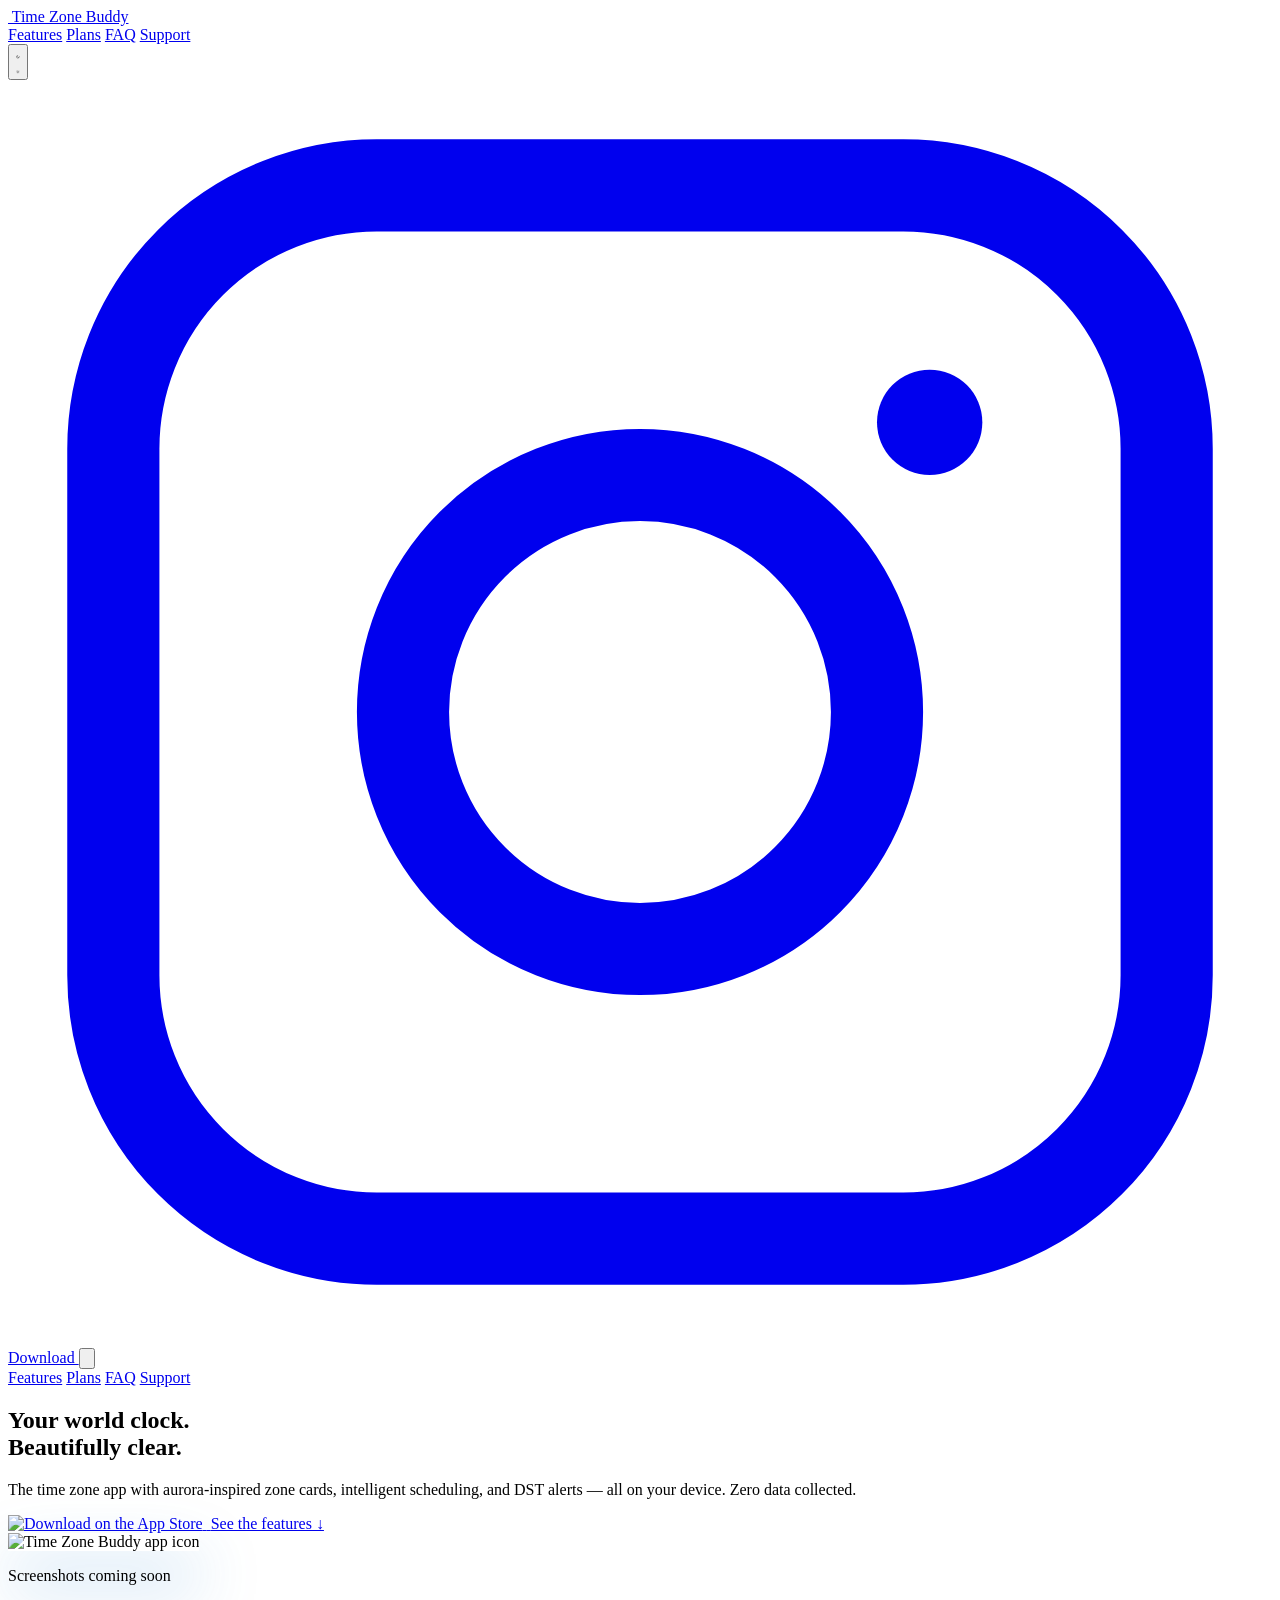
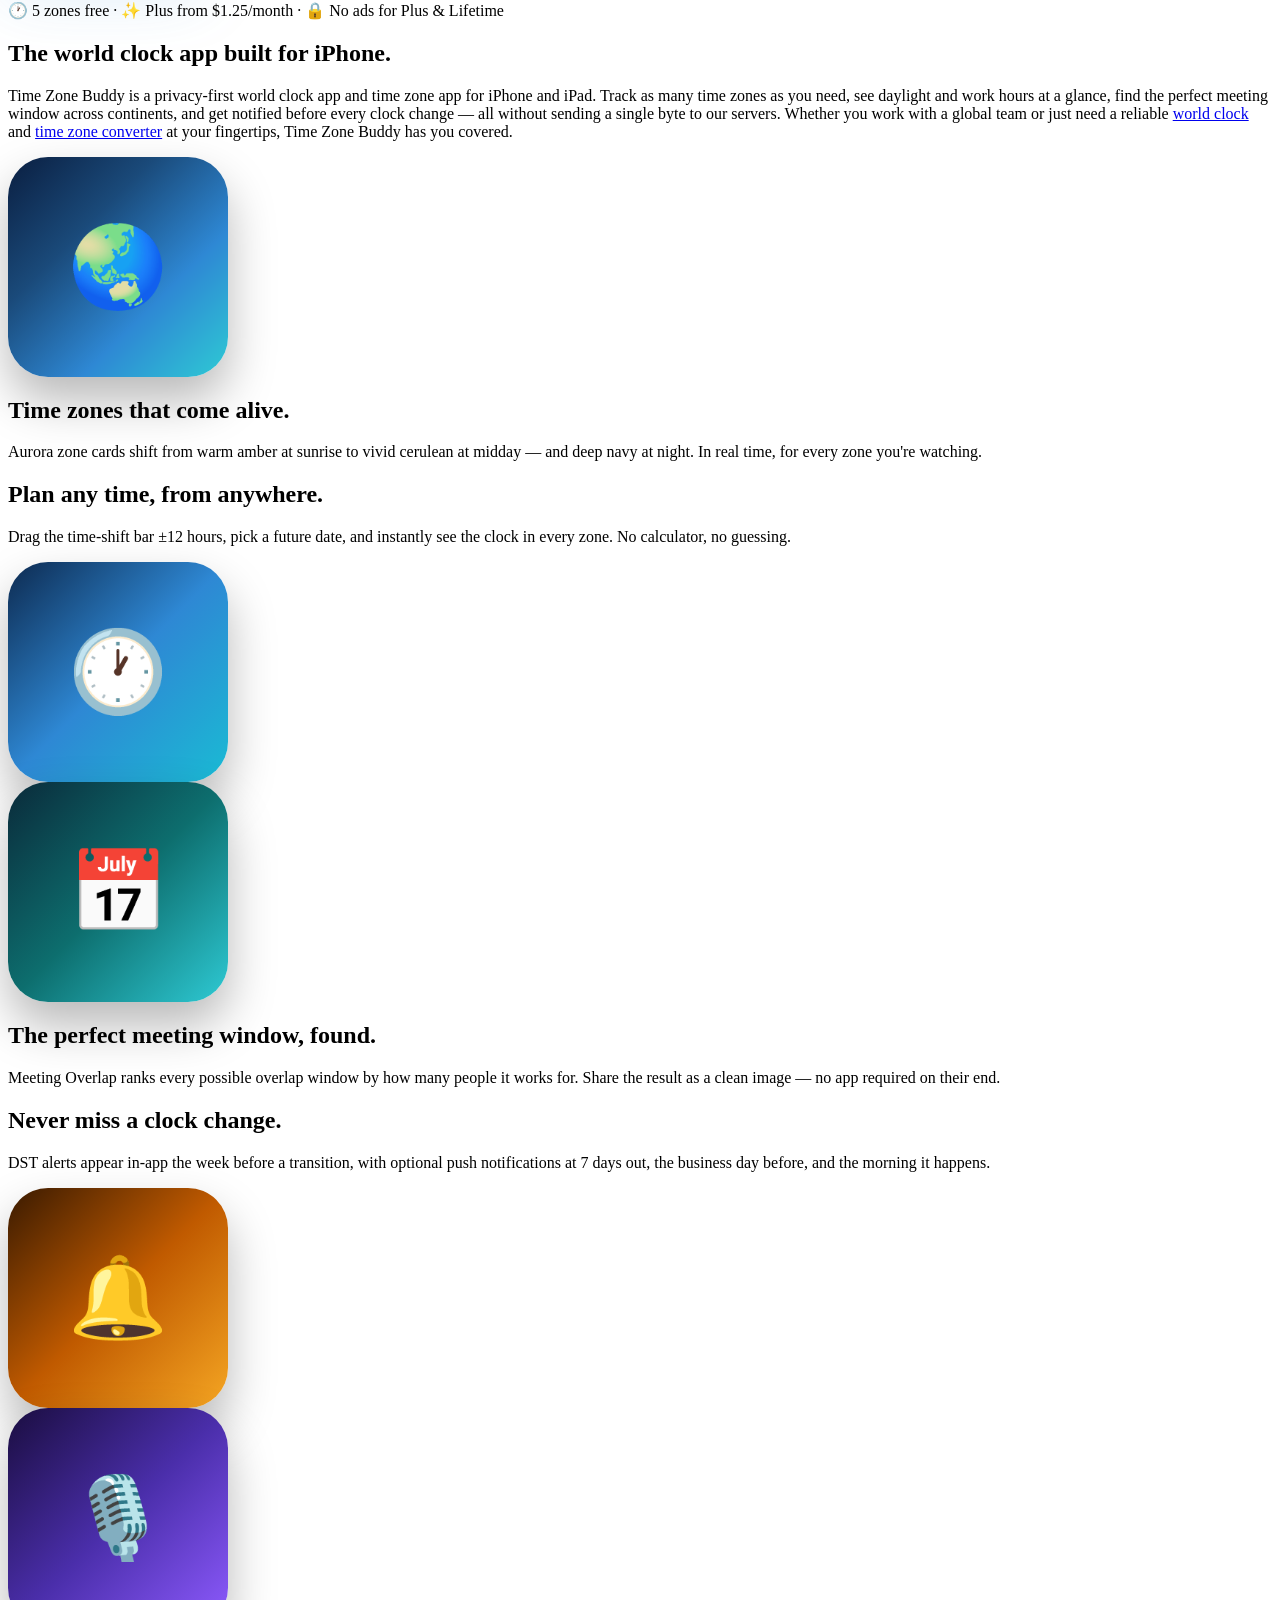
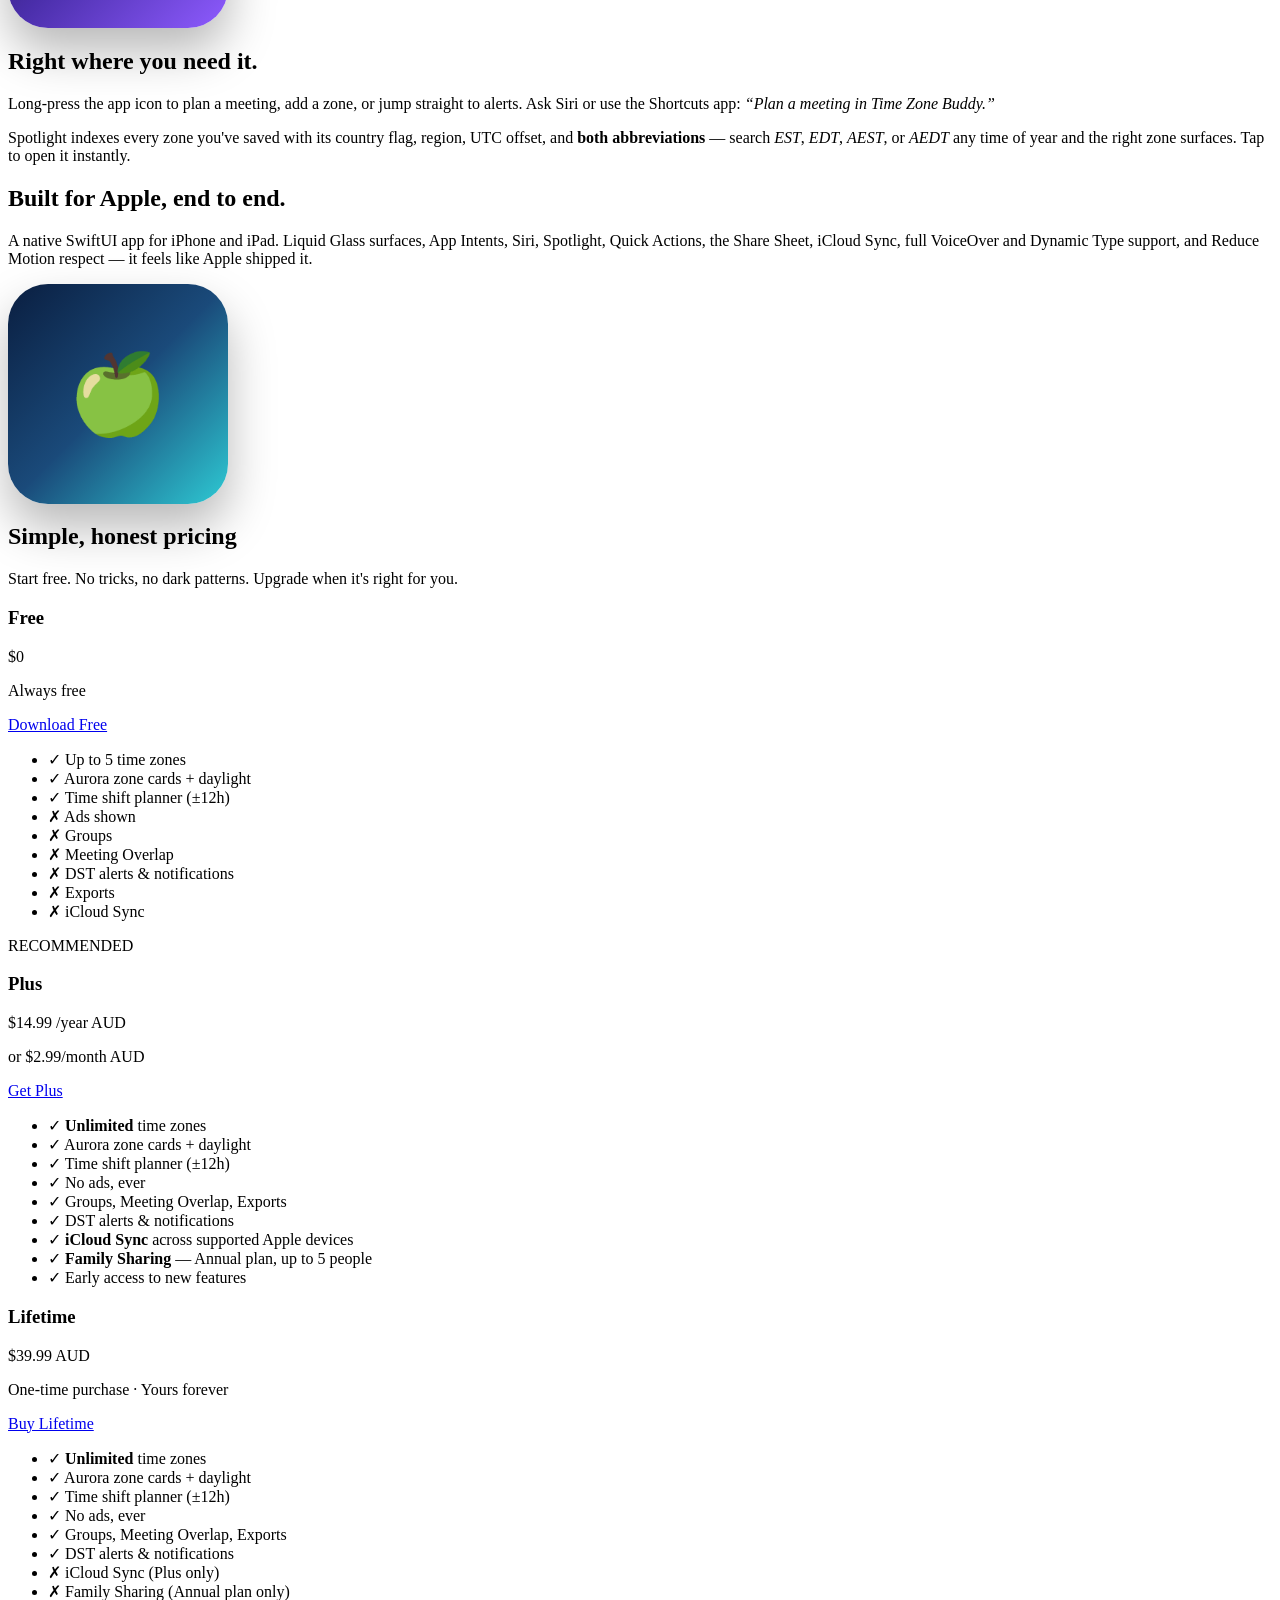
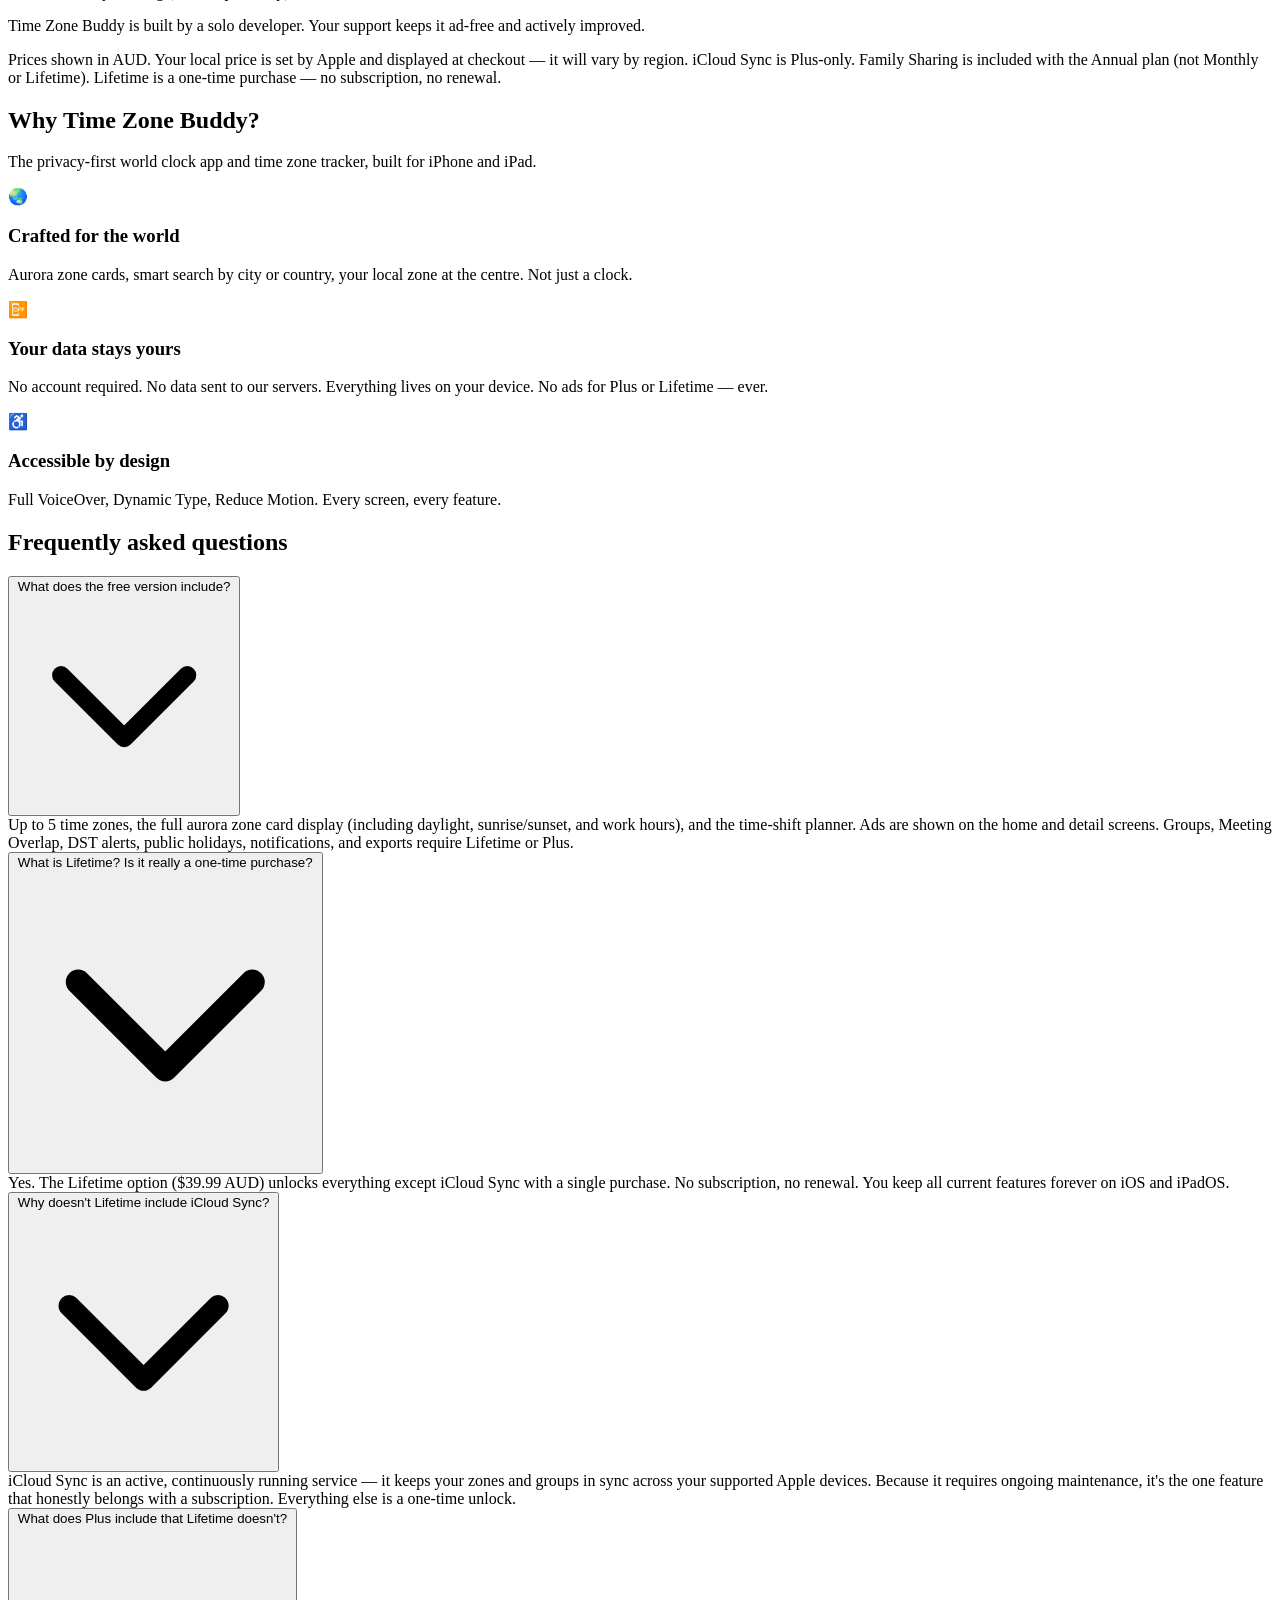
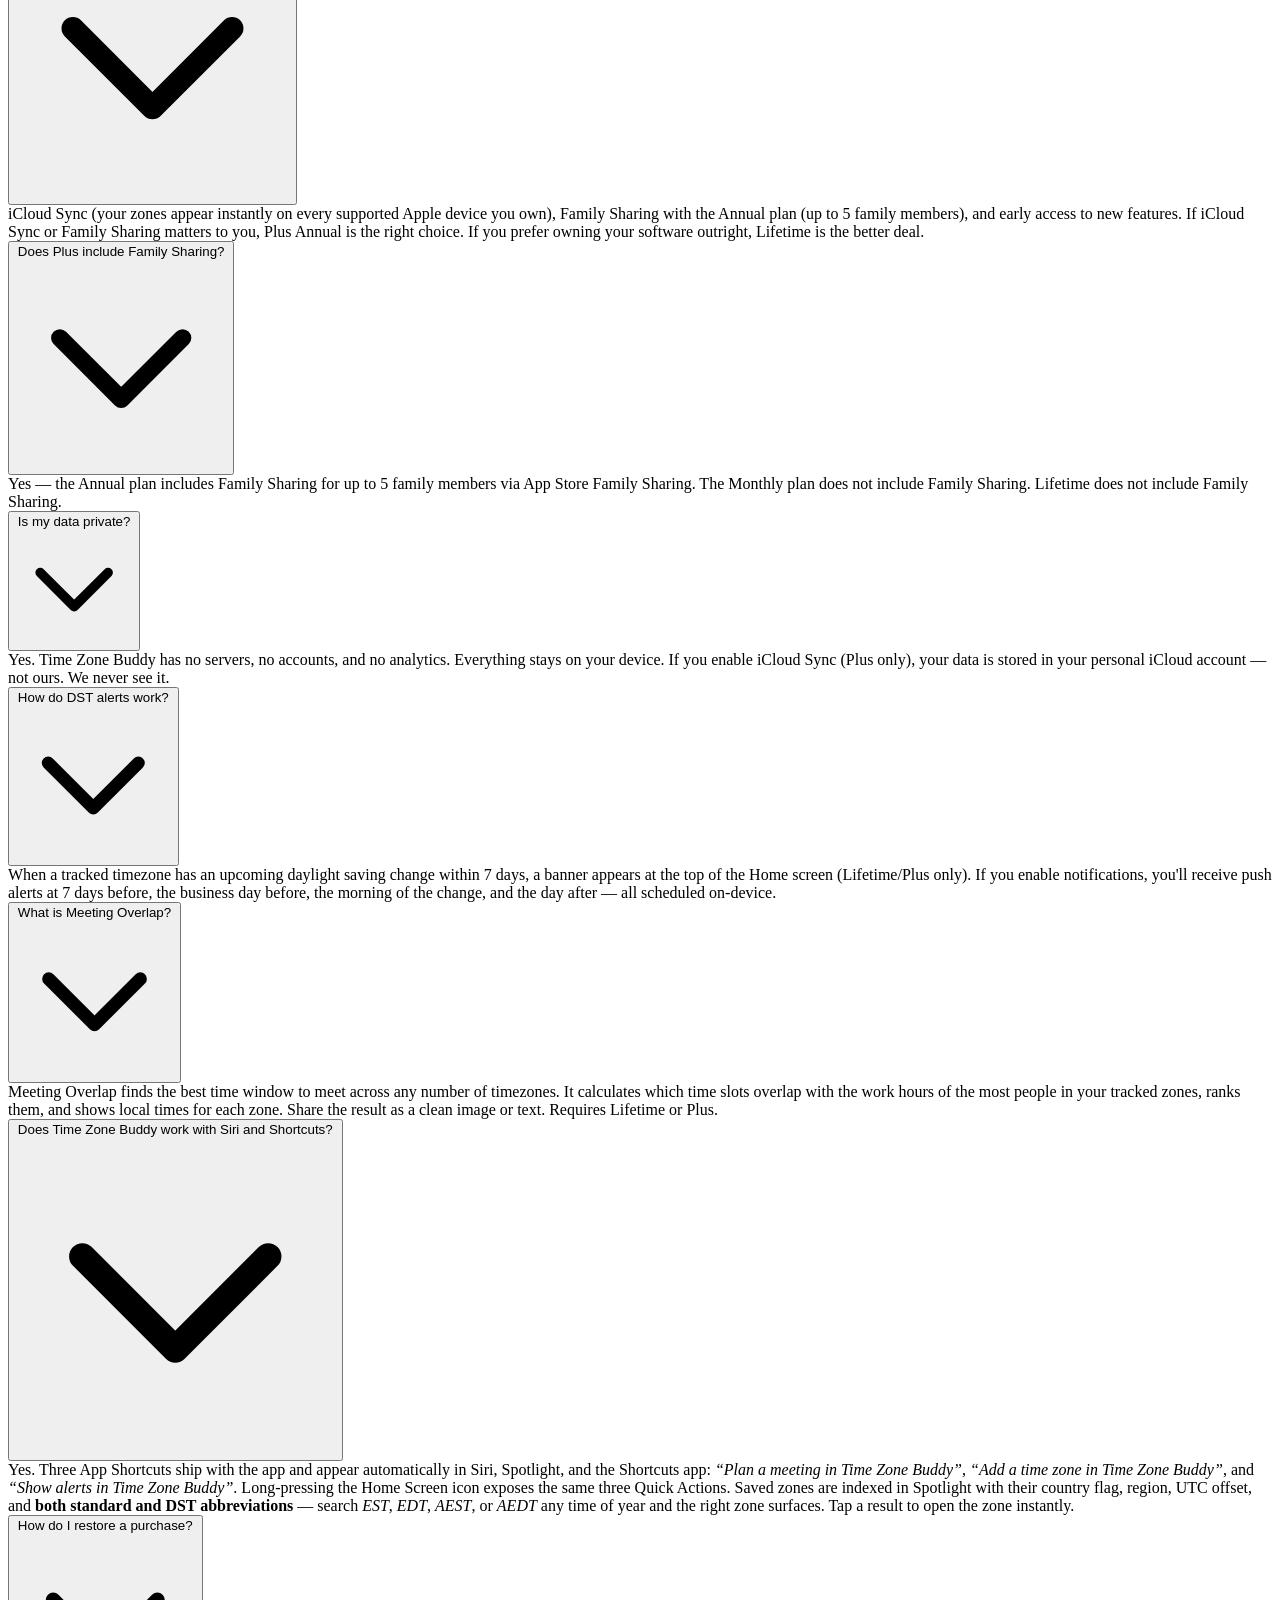
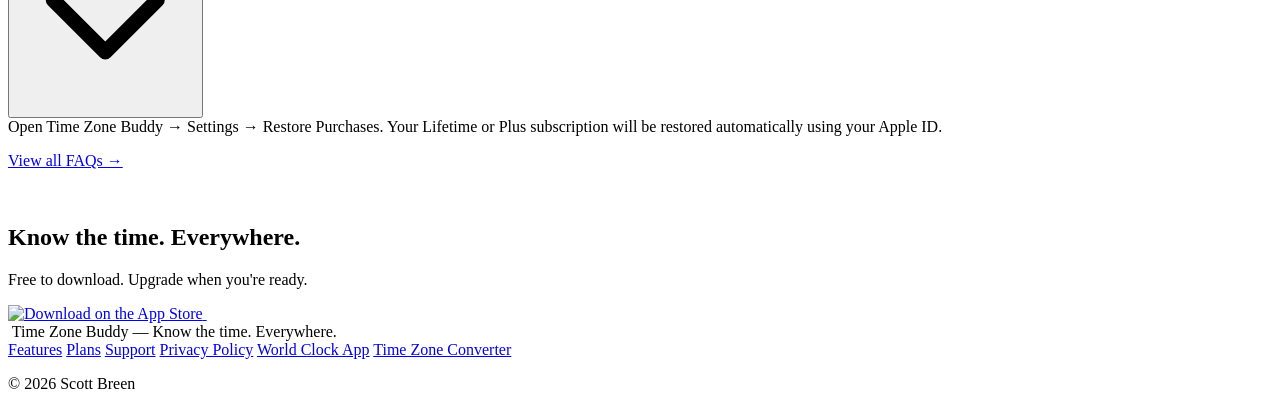
==== commit 394fed37: "Add files via upload" ====
--- a/index.html
+++ b/index.html
@@ -3,16 +3,17 @@
 <head>
   <meta charset="UTF-8" />
   <meta name="viewport" content="width=device-width, initial-scale=1.0" />
-  <title>Time Zone Buddy — Know the time. Everywhere.</title>
-  <meta name="description" content="Time Zone Buddy is a beautifully designed, privacy-first iOS app for tracking time zones, daylight, work hours, and scheduling across the world. No data collected. Lifetime purchase available." />
+  <title>Time Zone Buddy — World Clock App &amp; Time Zone Converter for iOS</title>
+  <meta name="description" content="Time Zone Buddy is the best world clock app and time zone app for iPhone and iPad. Track time zones, view daylight hours, find meeting overlap, and get DST alerts — all with zero data collection." />
+  <meta name="keywords" content="world clock app, time zone app, time zone converter, world clock iPhone, time zone tracker, multiple time zones, meeting planner time zones, DST alerts, iOS time zone app" />
 
   <!-- Favicon -->
   <link rel="icon" type="image/png" href="images/icon.png" />
   <link rel="apple-touch-icon" href="images/icon.png" />
 
   <!-- Open Graph -->
-  <meta property="og:title" content="Time Zone Buddy — Know the time. Everywhere." />
-  <meta property="og:description" content="Aurora-inspired zone cards, intelligent scheduling, and DST alerts — all on your device. Zero data collected." />
+  <meta property="og:title" content="Time Zone Buddy — World Clock App &amp; Time Zone Converter for iOS" />
+  <meta property="og:description" content="The best world clock app and time zone app for iPhone and iPad. Track time zones, find meeting overlap, and get DST alerts — all on your device. Zero data collected." />
   <meta property="og:image" content="https://tzbuddy.app/images/og-image.png" />
   <meta property="og:image:width" content="1200" />
   <meta property="og:image:height" content="630" />
@@ -23,8 +24,8 @@
 
   <!-- Twitter / X Card -->
   <meta name="twitter:card" content="summary_large_image" />
-  <meta name="twitter:title" content="Time Zone Buddy — Know the time. Everywhere." />
-  <meta name="twitter:description" content="Aurora-inspired zone cards, intelligent scheduling, and DST alerts — all on your device. Zero data collected." />
+  <meta name="twitter:title" content="Time Zone Buddy — World Clock App &amp; Time Zone Converter for iOS" />
+  <meta name="twitter:description" content="The best world clock app and time zone app for iPhone and iPad. Track time zones, find meeting overlap, and get DST alerts — all on your device. Zero data collected." />
   <meta name="twitter:image" content="https://tzbuddy.app/images/og-image.png" />
 
   <!-- Fonts -->
@@ -80,13 +81,14 @@
       "@context": "https://schema.org",
       "@type": "SoftwareApplication",
       "name": "Time Zone Buddy",
+      "alternativeName": "World Clock App",
       "url": "https://tzbuddy.app/",
       "downloadUrl": "https://apps.apple.com/us/app/time-zone-buddy/id6760805989",
-      "operatingSystem": "iOS 16+, iPadOS 16+, macOS 13+",
-      "applicationCategory": "ProductivityApplication",
+      "operatingSystem": "iOS 16+, iPadOS 16+",
+      "applicationCategory": ["ProductivityApplication", "UtilitiesApplication"],
       "applicationSubCategory": "Time Management",
       "softwareVersion": "1.0",
-      "description": "Aurora-inspired, privacy-first time zone tracker for iOS and Mac. Track multiple time zones with beautiful daylight-aware zone cards, plan meetings with the Meeting Overlap finder, get DST alerts, and never miss a clock change. Groups, iCloud Sync, Public Holidays, and Lifetime purchase available.",
+      "description": "Time Zone Buddy is the world clock app and time zone app built for iPhone and iPad. Aurora-inspired, privacy-first time zone tracker. Track multiple time zones with beautiful daylight-aware zone cards, plan meetings with the Meeting Overlap finder, get DST alerts, and never miss a clock change. Groups, iCloud Sync, Public Holidays, and Lifetime purchase available.",
       "featureList": "Time zone tracking, Aurora zone cards, Daylight arc display, Time shift planner, Meeting overlap finder, DST alerts and notifications, Groups, iCloud Sync, Public holidays, Siri Shortcuts and App Intents, Home Screen Quick Actions, Spotlight integration, Share exports, VoiceOver, Dynamic Type, Reduce Motion",
       "screenshot": "https://tzbuddy.app/images/og-image.png",
       "author": {
@@ -111,7 +113,7 @@
         {
           "@type": "Question",
           "name": "What is Lifetime? Is it really a one-time purchase?",
-          "acceptedAnswer": { "@type": "Answer", "text": "Yes. The Lifetime option ($39.99 AUD) unlocks everything except iCloud Sync with a single purchase. No subscription, no renewal. You keep all current features forever on iOS, iPadOS, and macOS." }
+          "acceptedAnswer": { "@type": "Answer", "text": "Yes. The Lifetime option ($39.99 AUD) unlocks everything except iCloud Sync with a single purchase. No subscription, no renewal. You keep all current features forever on iOS and iPadOS." }
         },
         {
           "@type": "Question",
@@ -258,10 +260,10 @@
       <!-- Left: copy -->
       <div class="flex-1 text-center md:text-left">
         <h1 class="hero-headline text-5xl md:text-6xl font-extrabold text-white leading-tight">
-          Every timezone.<br />Beautifully clear.
+          Your world clock.<br />Beautifully clear.
         </h1>
         <p class="hero-subhead mt-6 text-lg md:text-xl font-medium text-white/75 max-w-lg mx-auto md:mx-0">
-          Aurora-inspired zone cards, intelligent scheduling, and DST alerts — all on your device. Zero data collected.
+          The time zone app with aurora-inspired zone cards, intelligent scheduling, and DST alerts — all on your device. Zero data collected.
         </p>
         <div class="hero-ctas mt-8 flex flex-col sm:flex-row items-center md:items-start gap-4">
           <a href="https://apps.apple.com/us/app/time-zone-buddy/id6760805989?utm_source=website&utm_medium=cta_button&utm_campaign=launch" data-section="hero"
@@ -304,6 +306,14 @@
     </div>
   </div>
 
+  <!-- ── What is Time Zone Buddy ─────────────────────────── -->
+  <section class="max-w-3xl mx-auto px-4 sm:px-6 py-16 text-center">
+    <h2 class="text-2xl md:text-3xl font-bold text-[var(--color-text-primary)] mb-4">The world clock app built for iPhone.</h2>
+    <p class="text-base text-[var(--color-text-secondary)] max-w-2xl mx-auto">
+      Time Zone Buddy is a privacy-first world clock app and time zone app for iPhone and iPad. Track as many time zones as you need, see daylight and work hours at a glance, find the perfect meeting window across continents, and get notified before every clock change — all without sending a single byte to our servers. Whether you work with a global team or just need a reliable <a href="world-clock-app.html" class="text-[var(--color-brand)] hover:underline">world clock</a> and <a href="time-zone-converter.html" class="text-[var(--color-brand)] hover:underline">time zone converter</a> at your fingertips, Time Zone Buddy has you covered.
+    </p>
+  </section>
+
   <!-- ── Feature Highlights ──────────────────────────────── -->
   <section id="features" class="max-w-6xl mx-auto px-4 sm:px-6 py-24 space-y-24">
 
@@ -390,7 +400,7 @@
       <div class="flex-1 text-center md:text-left">
         <h2 class="text-2xl md:text-3xl font-bold text-[var(--color-text-primary)]">Built for Apple, end to end.</h2>
         <p class="mt-4 text-base text-[var(--color-text-secondary)] max-w-md mx-auto md:mx-0">
-          A native SwiftUI app for iPhone, iPad, and Mac. Liquid Glass surfaces, App Intents, Siri, Spotlight, Quick Actions, the Share Sheet, iCloud Sync, full VoiceOver and Dynamic Type support, and Reduce Motion respect — it feels like Apple shipped it.
+          A native SwiftUI app for iPhone and iPad. Liquid Glass surfaces, App Intents, Siri, Spotlight, Quick Actions, the Share Sheet, iCloud Sync, full VoiceOver and Dynamic Type support, and Reduce Motion respect — it feels like Apple shipped it.
         </p>
       </div>
       <!-- Icon tile -->
@@ -578,7 +588,8 @@
   <!-- ── Differentiators ──────────────────────────────────── -->
   <section class="bg-[var(--color-surface)] border-y border-[var(--color-border)] py-20">
     <div class="max-w-6xl mx-auto px-4 sm:px-6">
-      <h2 class="text-3xl font-bold text-center text-[var(--color-text-primary)] mb-12">Why Time Zone Buddy?</h2>
+      <h2 class="text-3xl font-bold text-center text-[var(--color-text-primary)] mb-4">Why Time Zone Buddy?</h2>
+      <p class="text-center text-[var(--color-text-secondary)] mb-12 max-w-xl mx-auto">The privacy-first world clock app and time zone tracker, built for iPhone and iPad.</p>
       <div class="grid grid-cols-1 md:grid-cols-3 gap-8 text-center">
 
         <div>
@@ -634,7 +645,7 @@
           <svg class="w-4 h-4 text-[var(--color-text-muted)] transition-transform" :class="open === 1 ? 'rotate-180' : ''" fill="none" stroke="currentColor" stroke-width="2" viewBox="0 0 24 24"><path stroke-linecap="round" stroke-linejoin="round" d="M19 9l-7 7-7-7"/></svg>
         </button>
         <div id="faq-panel-1" x-show="open === 1" x-transition class="px-5 pb-4 text-sm text-[var(--color-text-secondary)]">
-          Yes. The Lifetime option ($39.99 AUD) unlocks everything except iCloud Sync with a single purchase. No subscription, no renewal. You keep all current features forever on iOS, iPadOS, and macOS.
+          Yes. The Lifetime option ($39.99 AUD) unlocks everything except iCloud Sync with a single purchase. No subscription, no renewal. You keep all current features forever on iOS and iPadOS.
         </div>
       </div>
 
@@ -759,11 +770,13 @@
         <span>— Know the time. Everywhere.</span>
       </div>
 
-      <nav class="flex gap-6" aria-label="Footer">
-        <a href="#features"           class="hover:text-[var(--color-brand)] transition-colors">Features</a>
-        <a href="#plans"              class="hover:text-[var(--color-brand)] transition-colors">Plans</a>
-        <a href="support.html"        class="hover:text-[var(--color-brand)] transition-colors">Support</a>
-        <a href="privacy-policy.html" class="hover:text-[var(--color-brand)] transition-colors">Privacy Policy</a>
+      <nav class="flex flex-wrap justify-center gap-6" aria-label="Footer">
+        <a href="#features"              class="hover:text-[var(--color-brand)] transition-colors">Features</a>
+        <a href="#plans"                 class="hover:text-[var(--color-brand)] transition-colors">Plans</a>
+        <a href="support.html"           class="hover:text-[var(--color-brand)] transition-colors">Support</a>
+        <a href="privacy-policy.html"    class="hover:text-[var(--color-brand)] transition-colors">Privacy Policy</a>
+        <a href="world-clock-app.html"   class="hover:text-[var(--color-brand)] transition-colors">World Clock App</a>
+        <a href="time-zone-converter.html" class="hover:text-[var(--color-brand)] transition-colors">Time Zone Converter</a>
       </nav>
 
       <p>© 2026 Scott Breen</p>
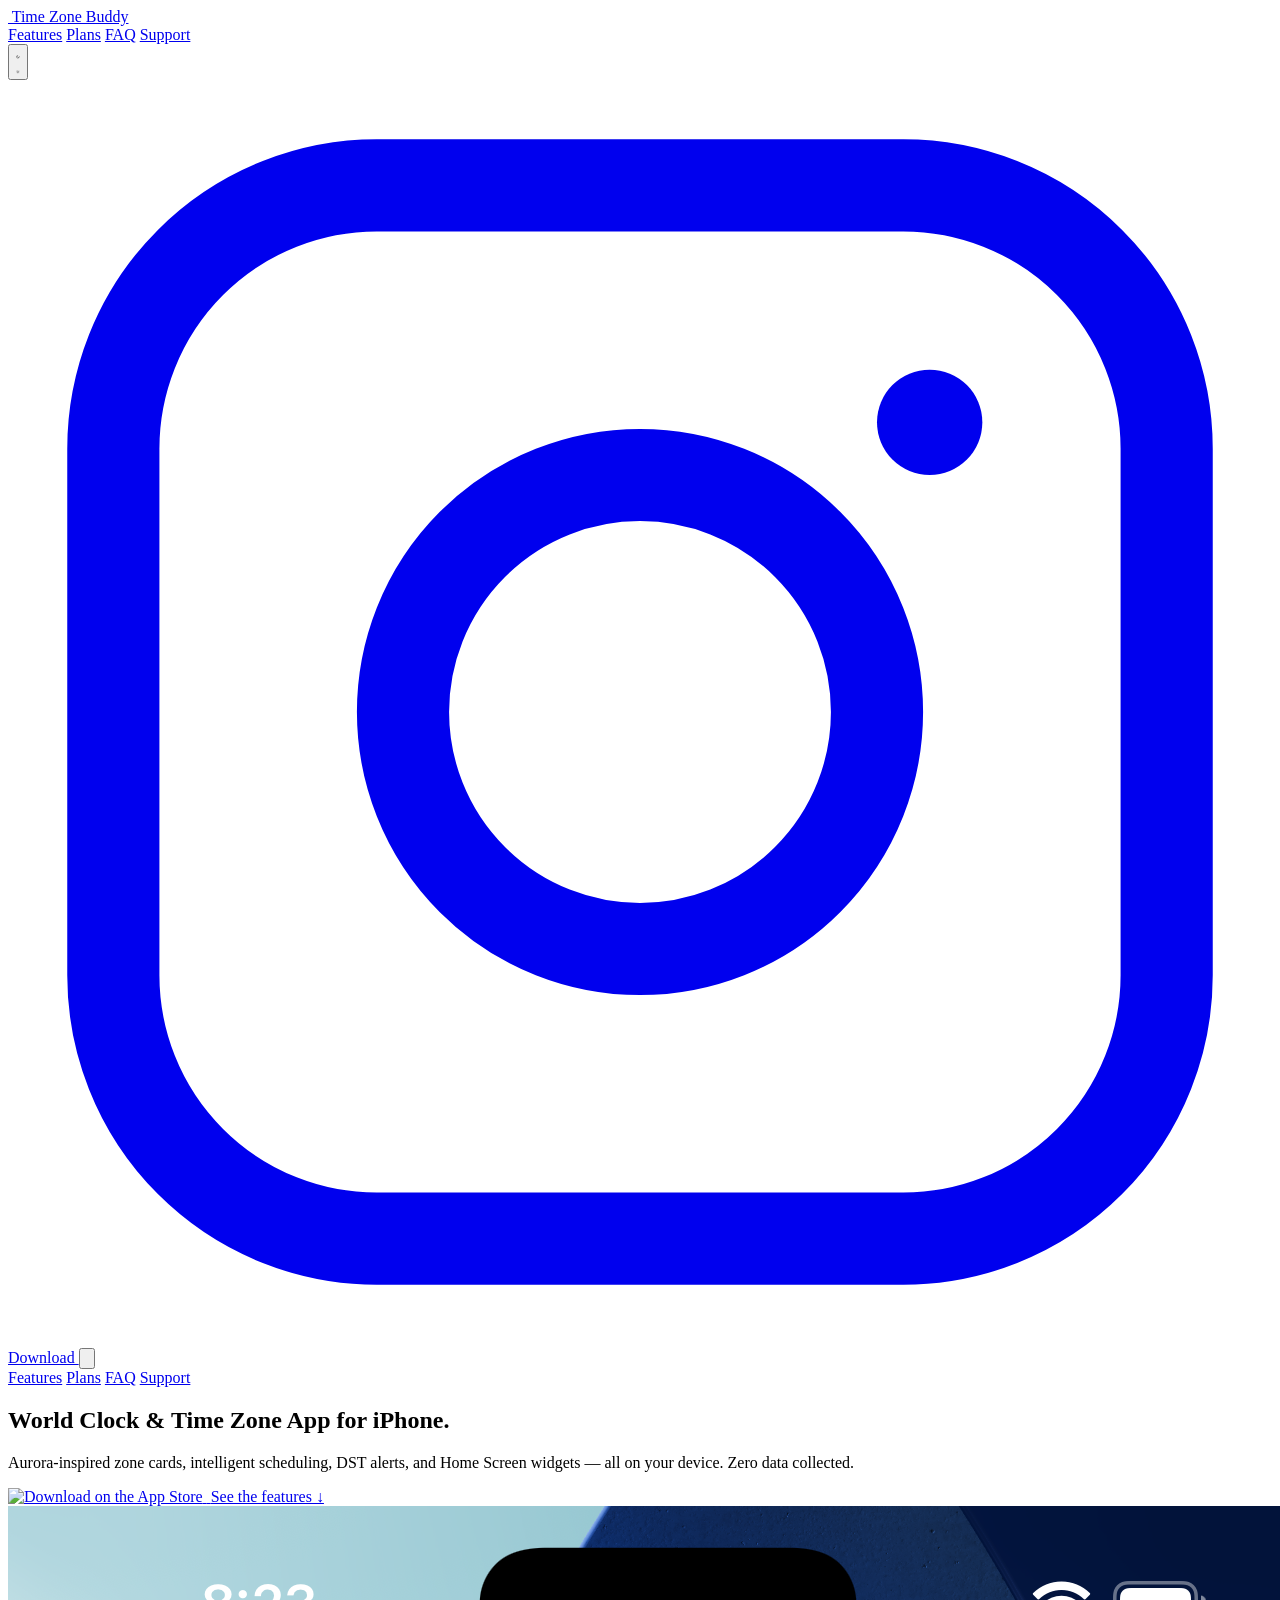
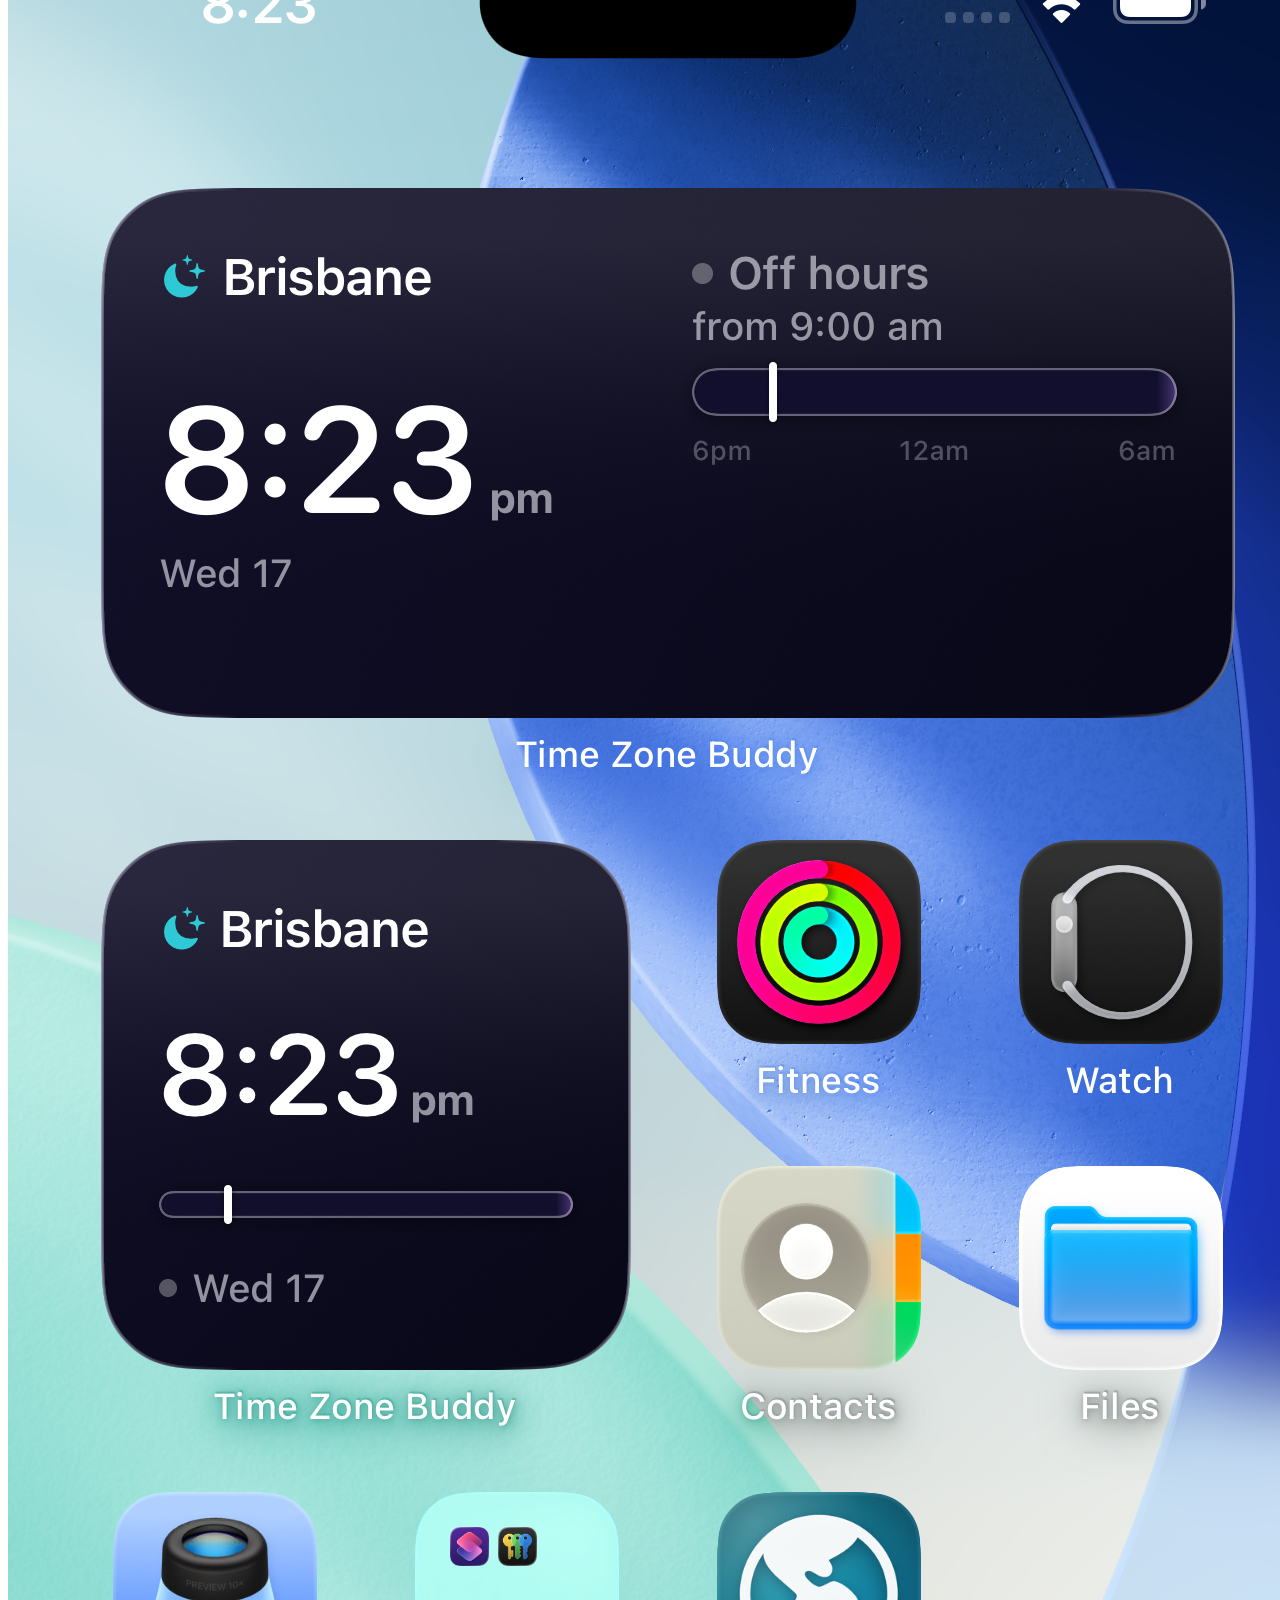
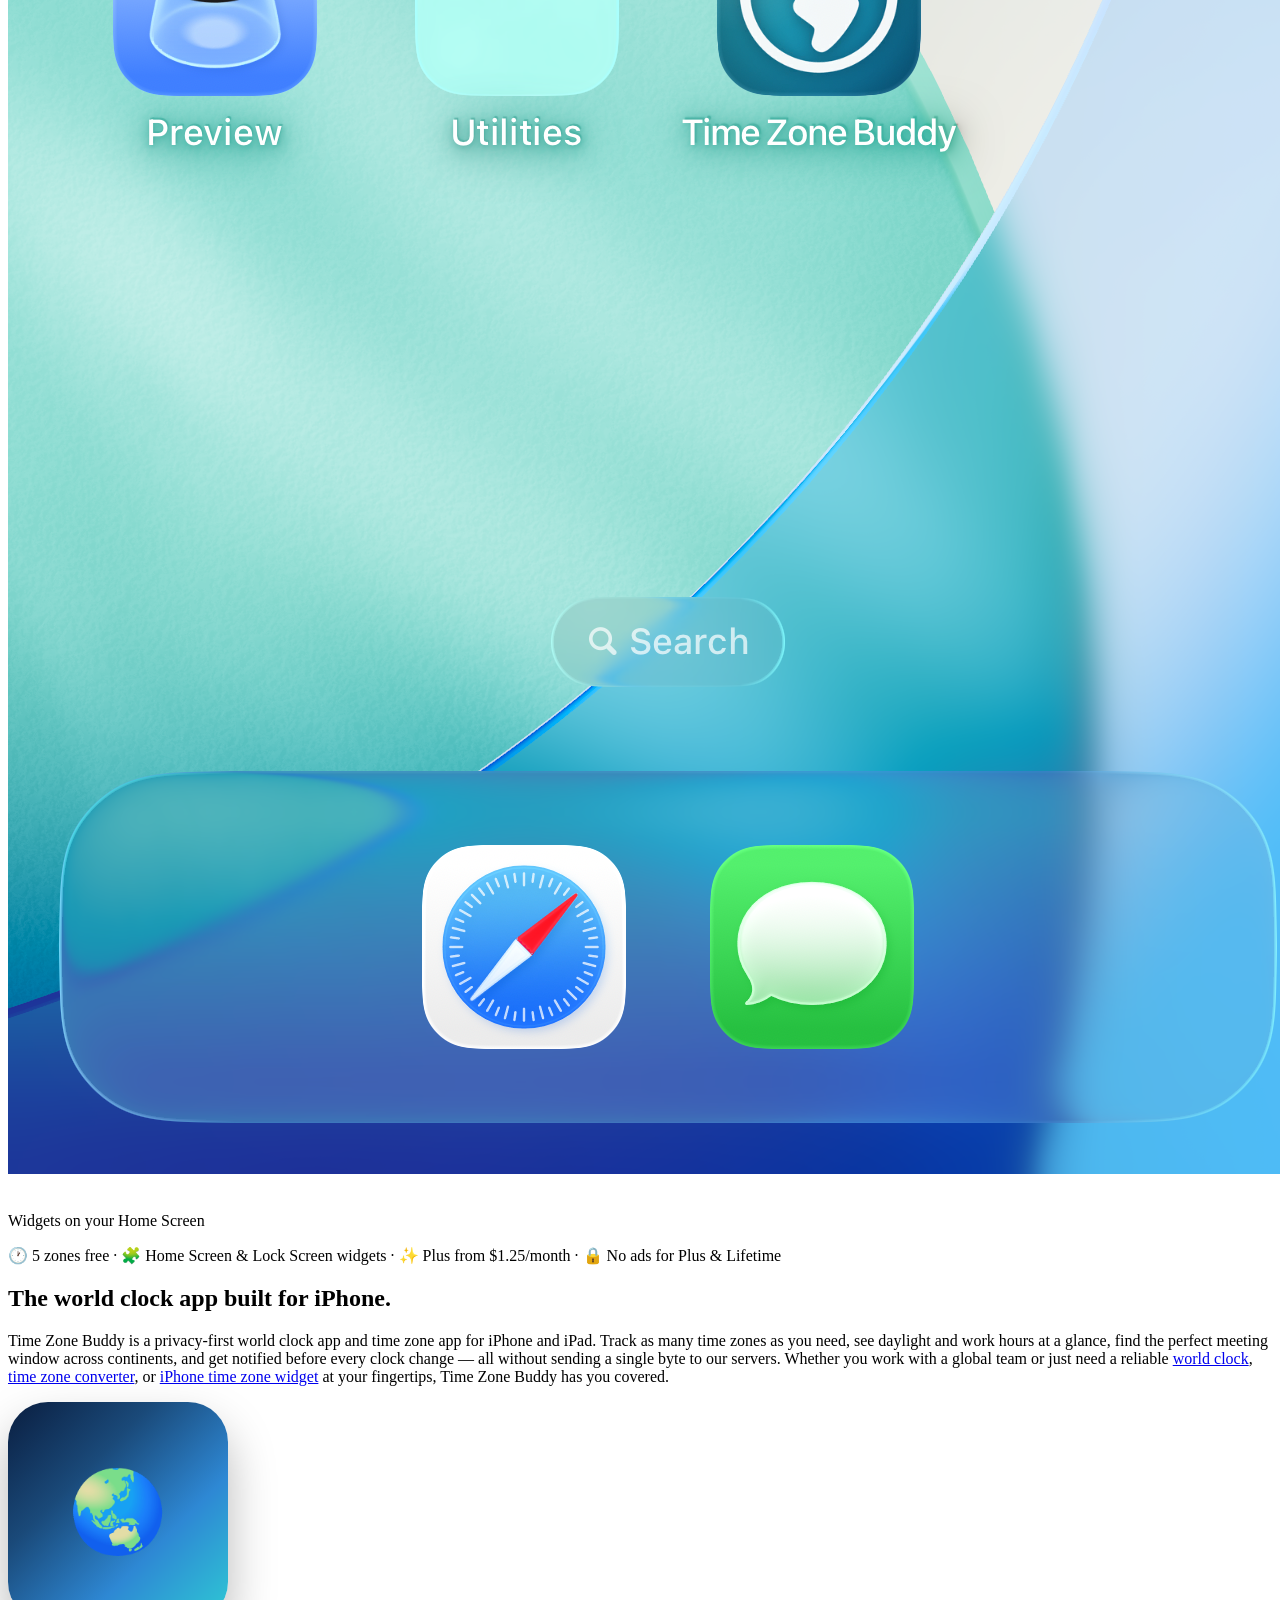
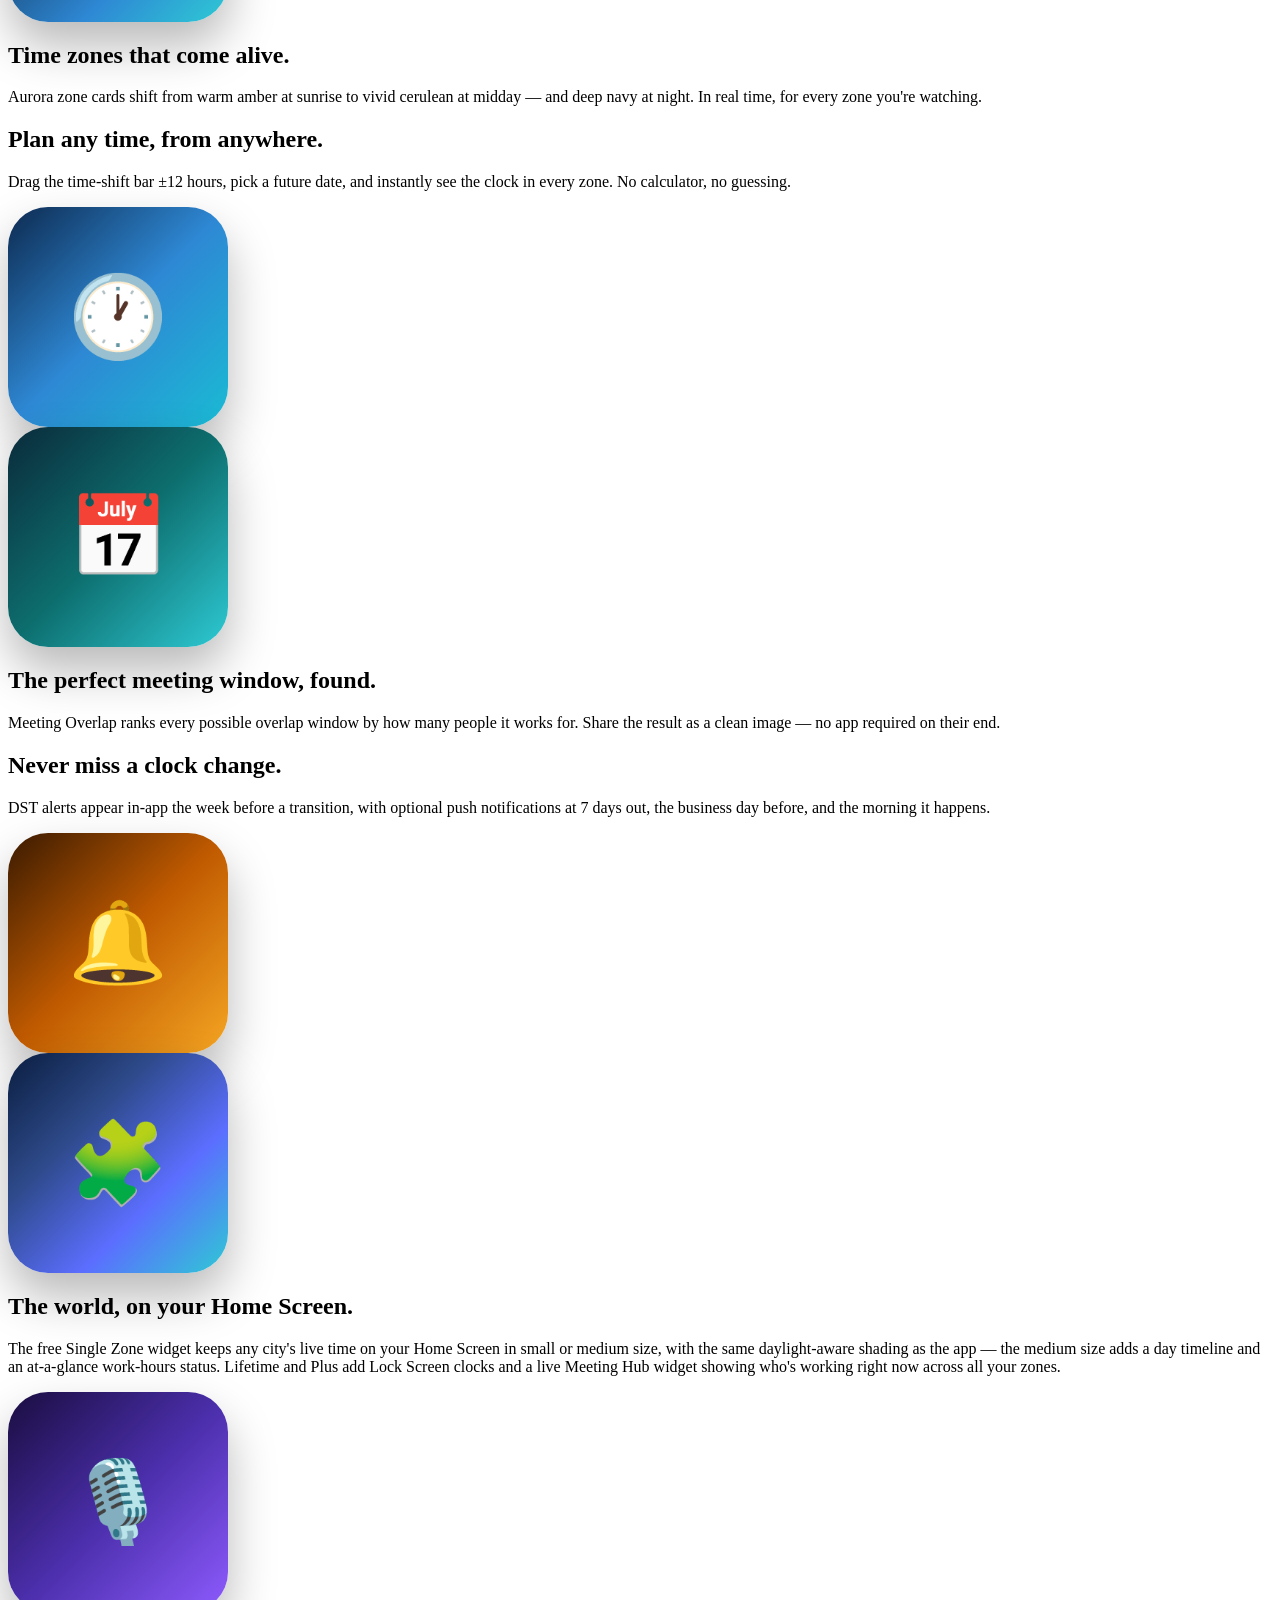
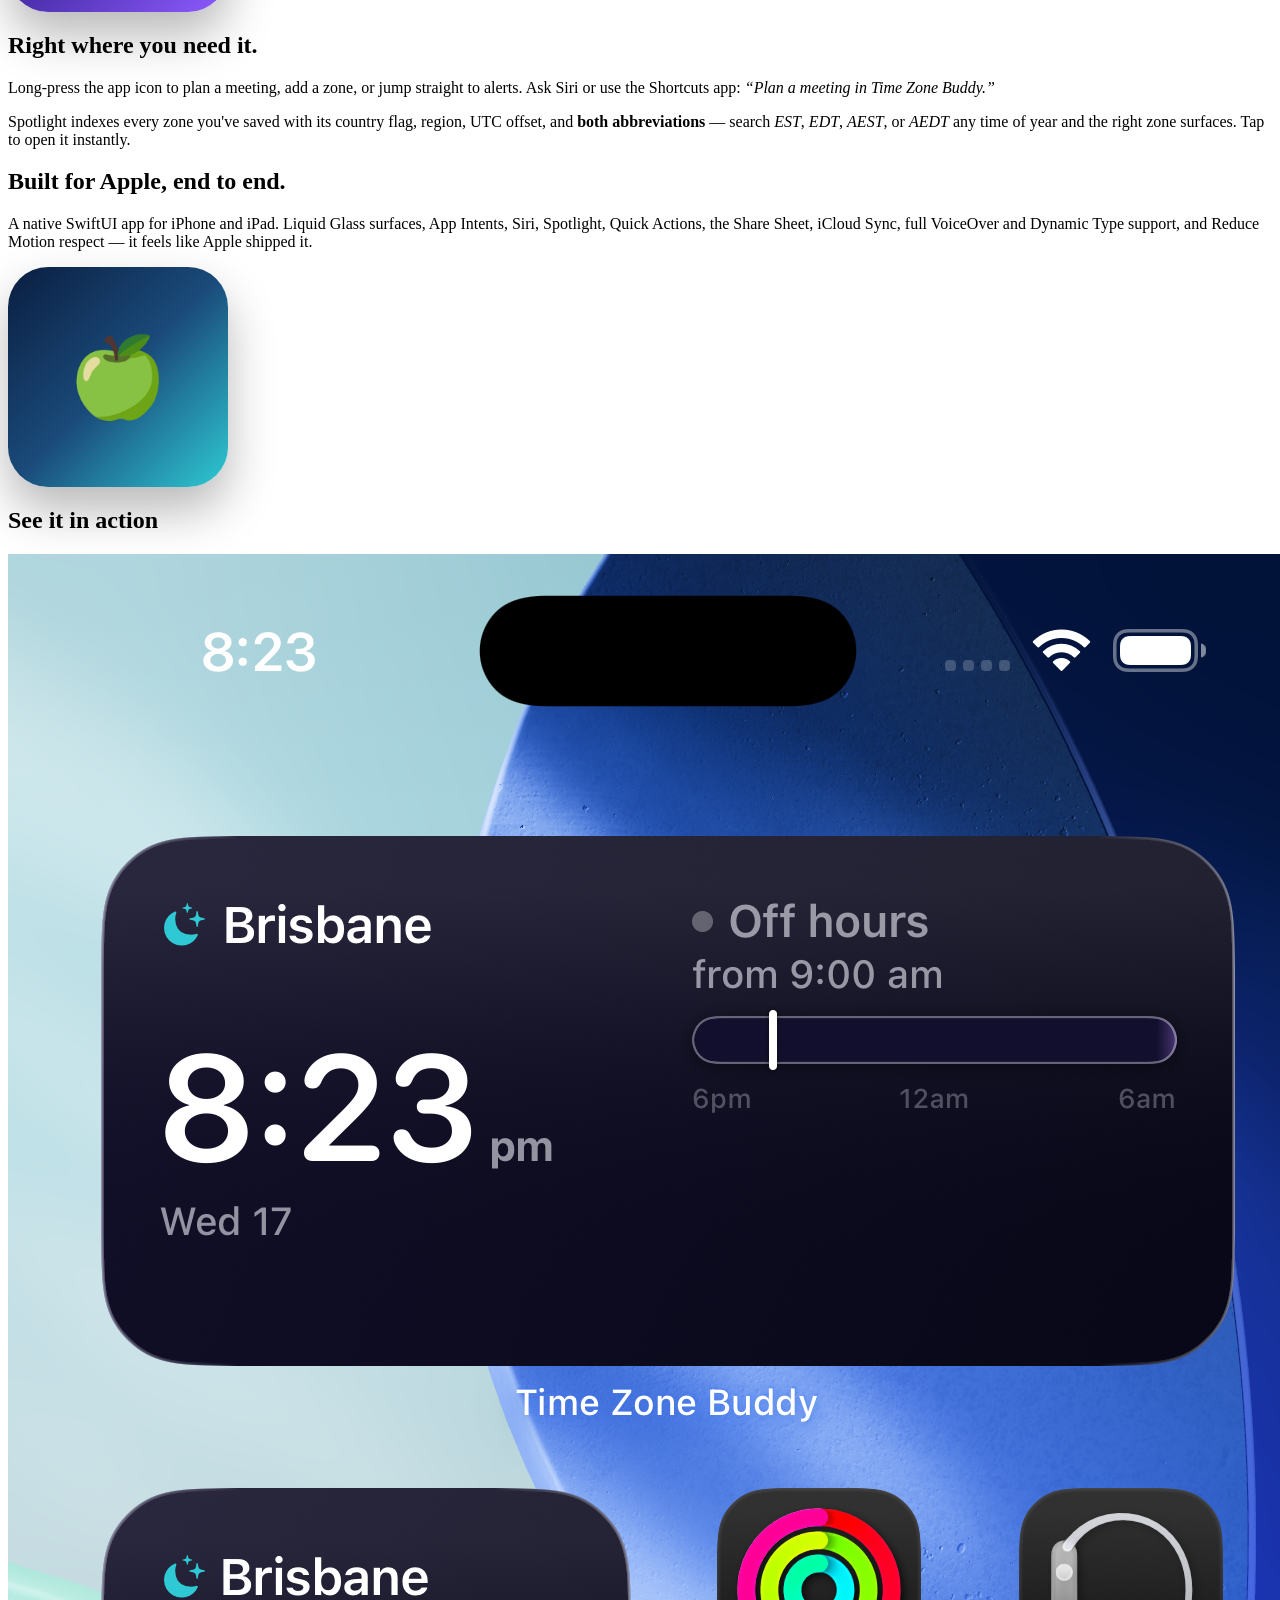
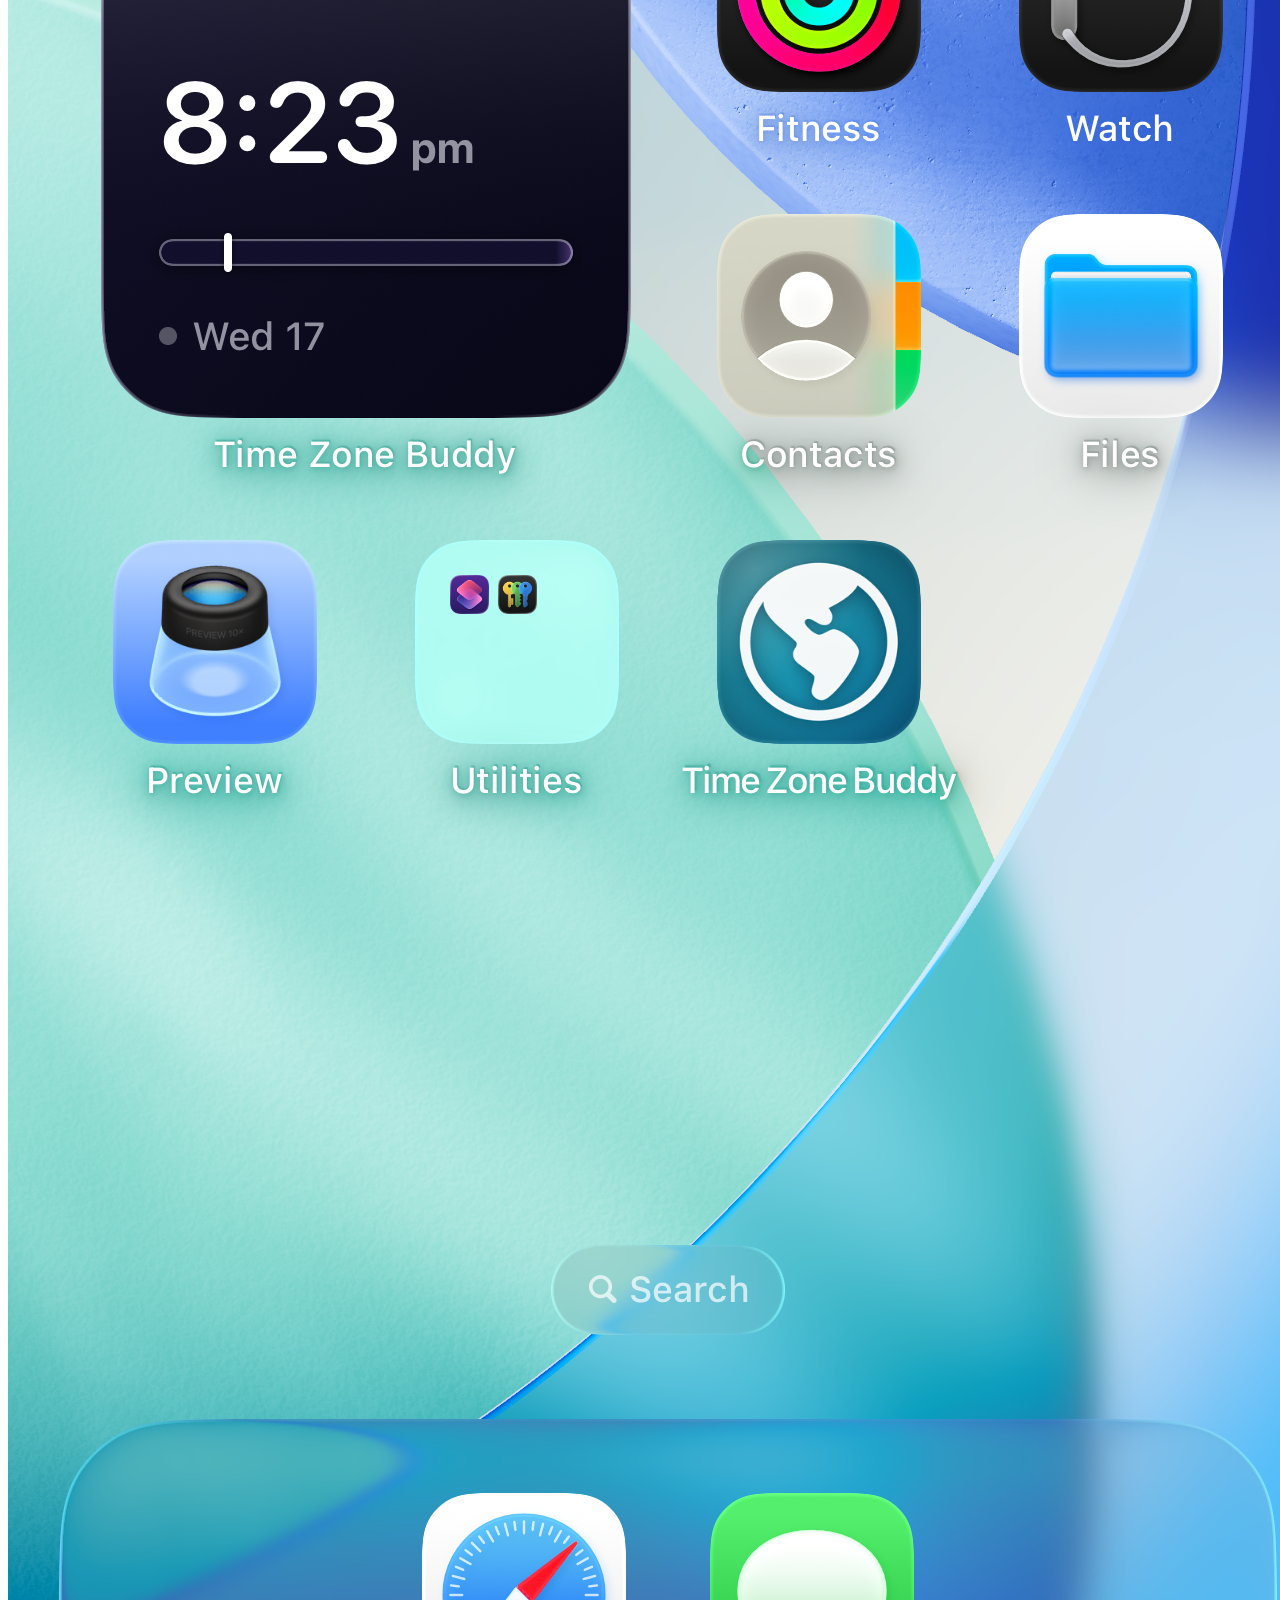
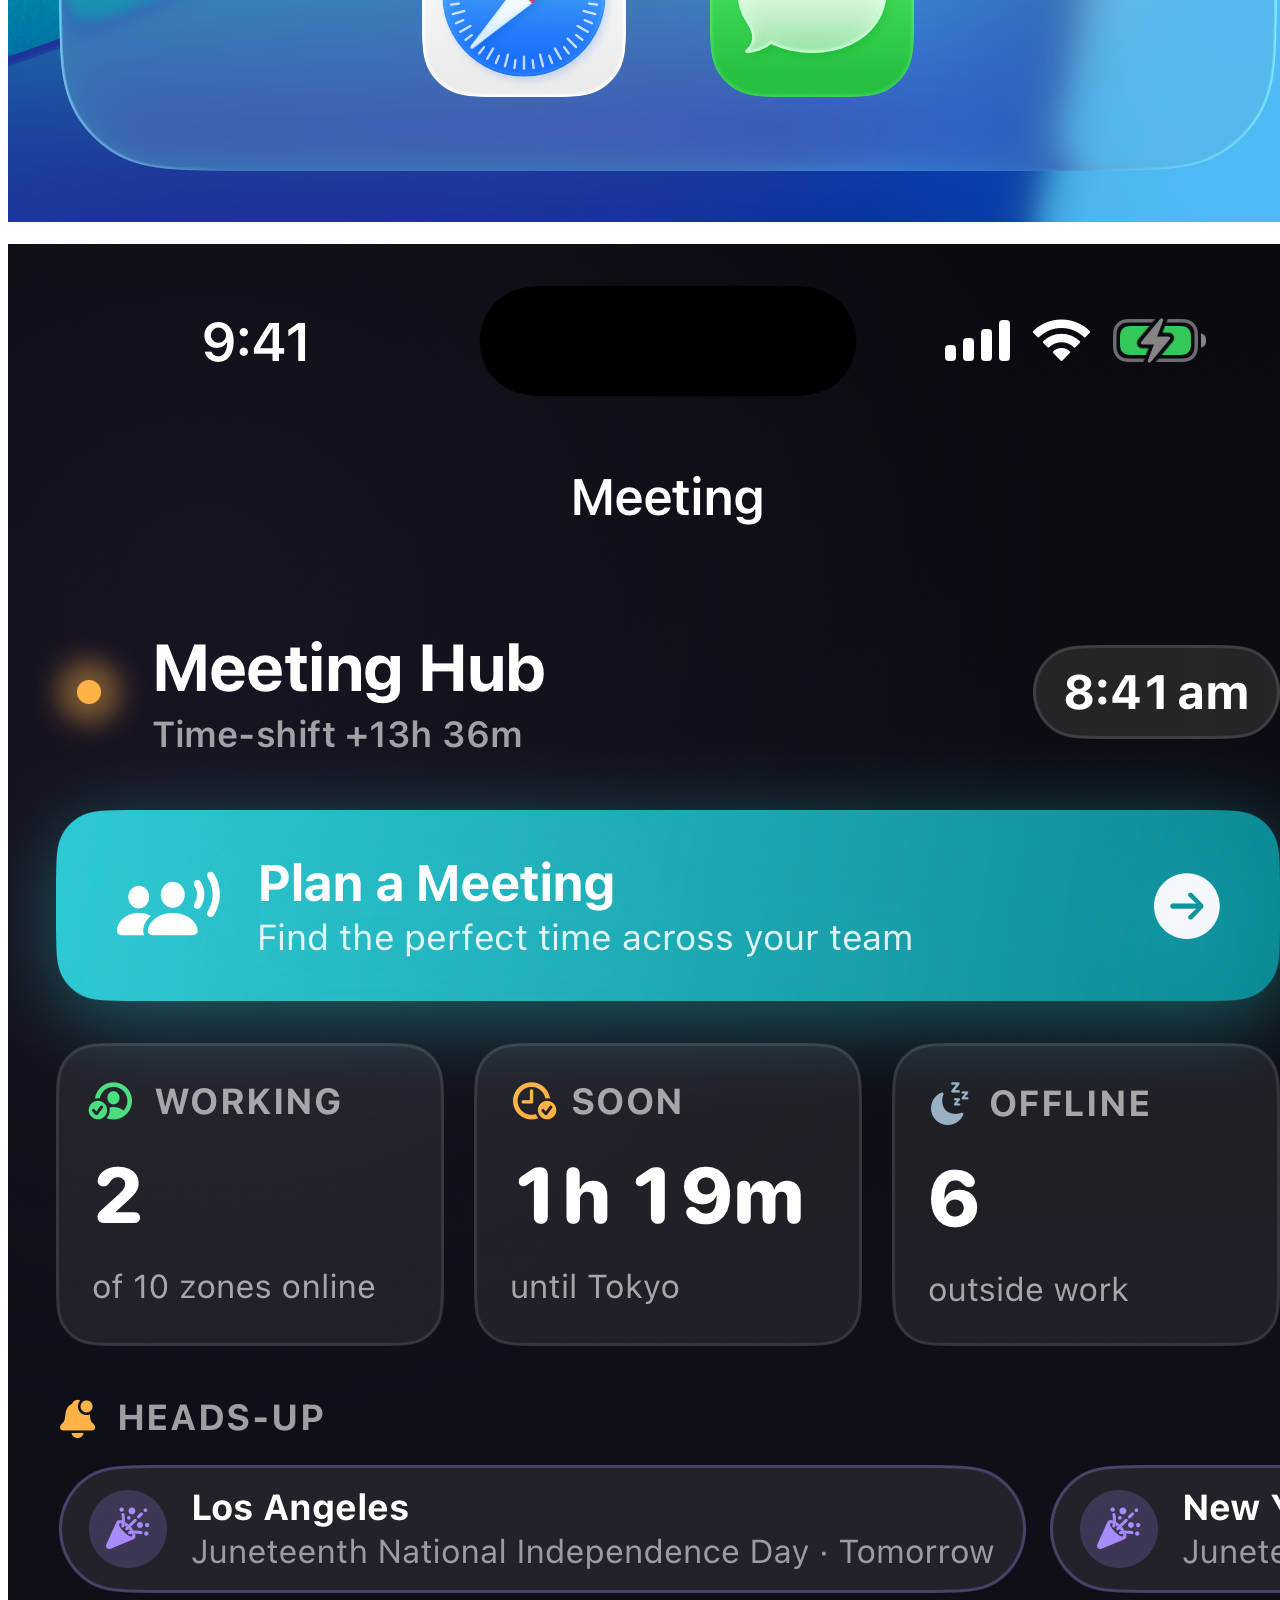
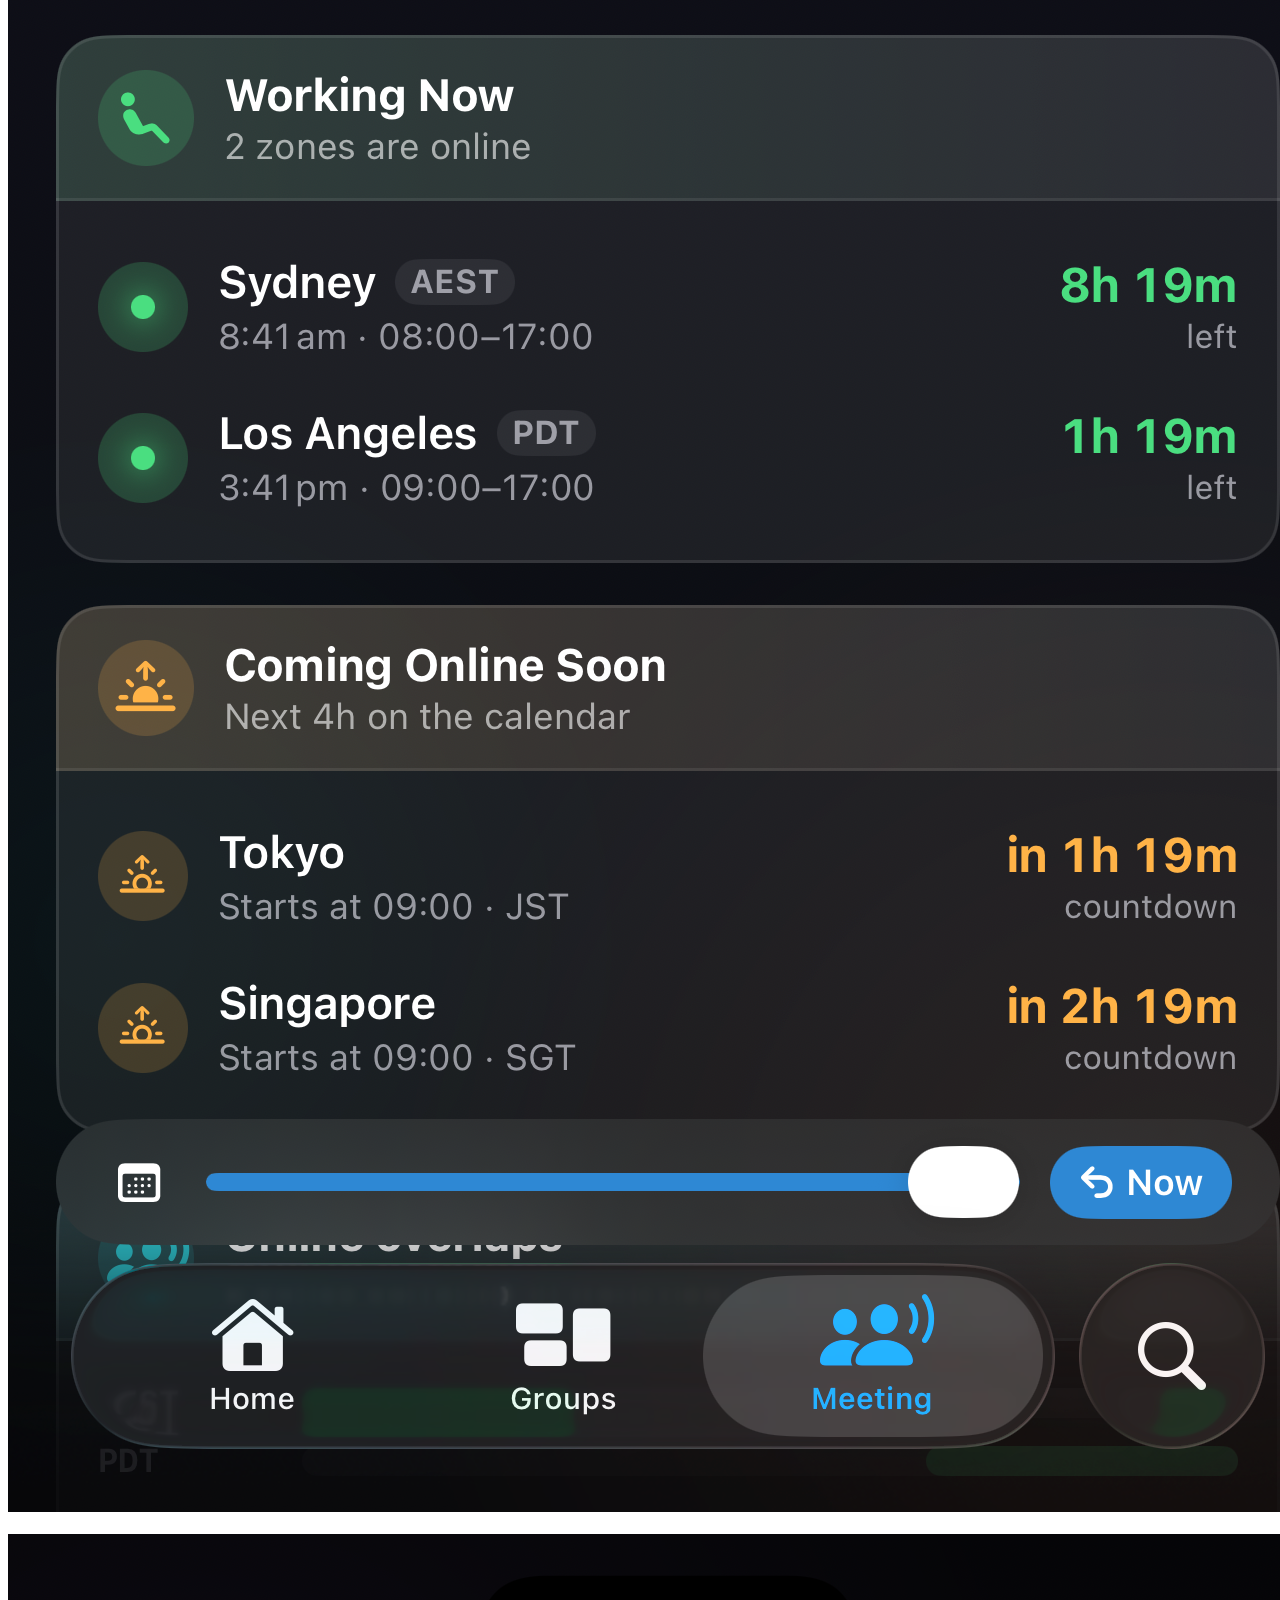
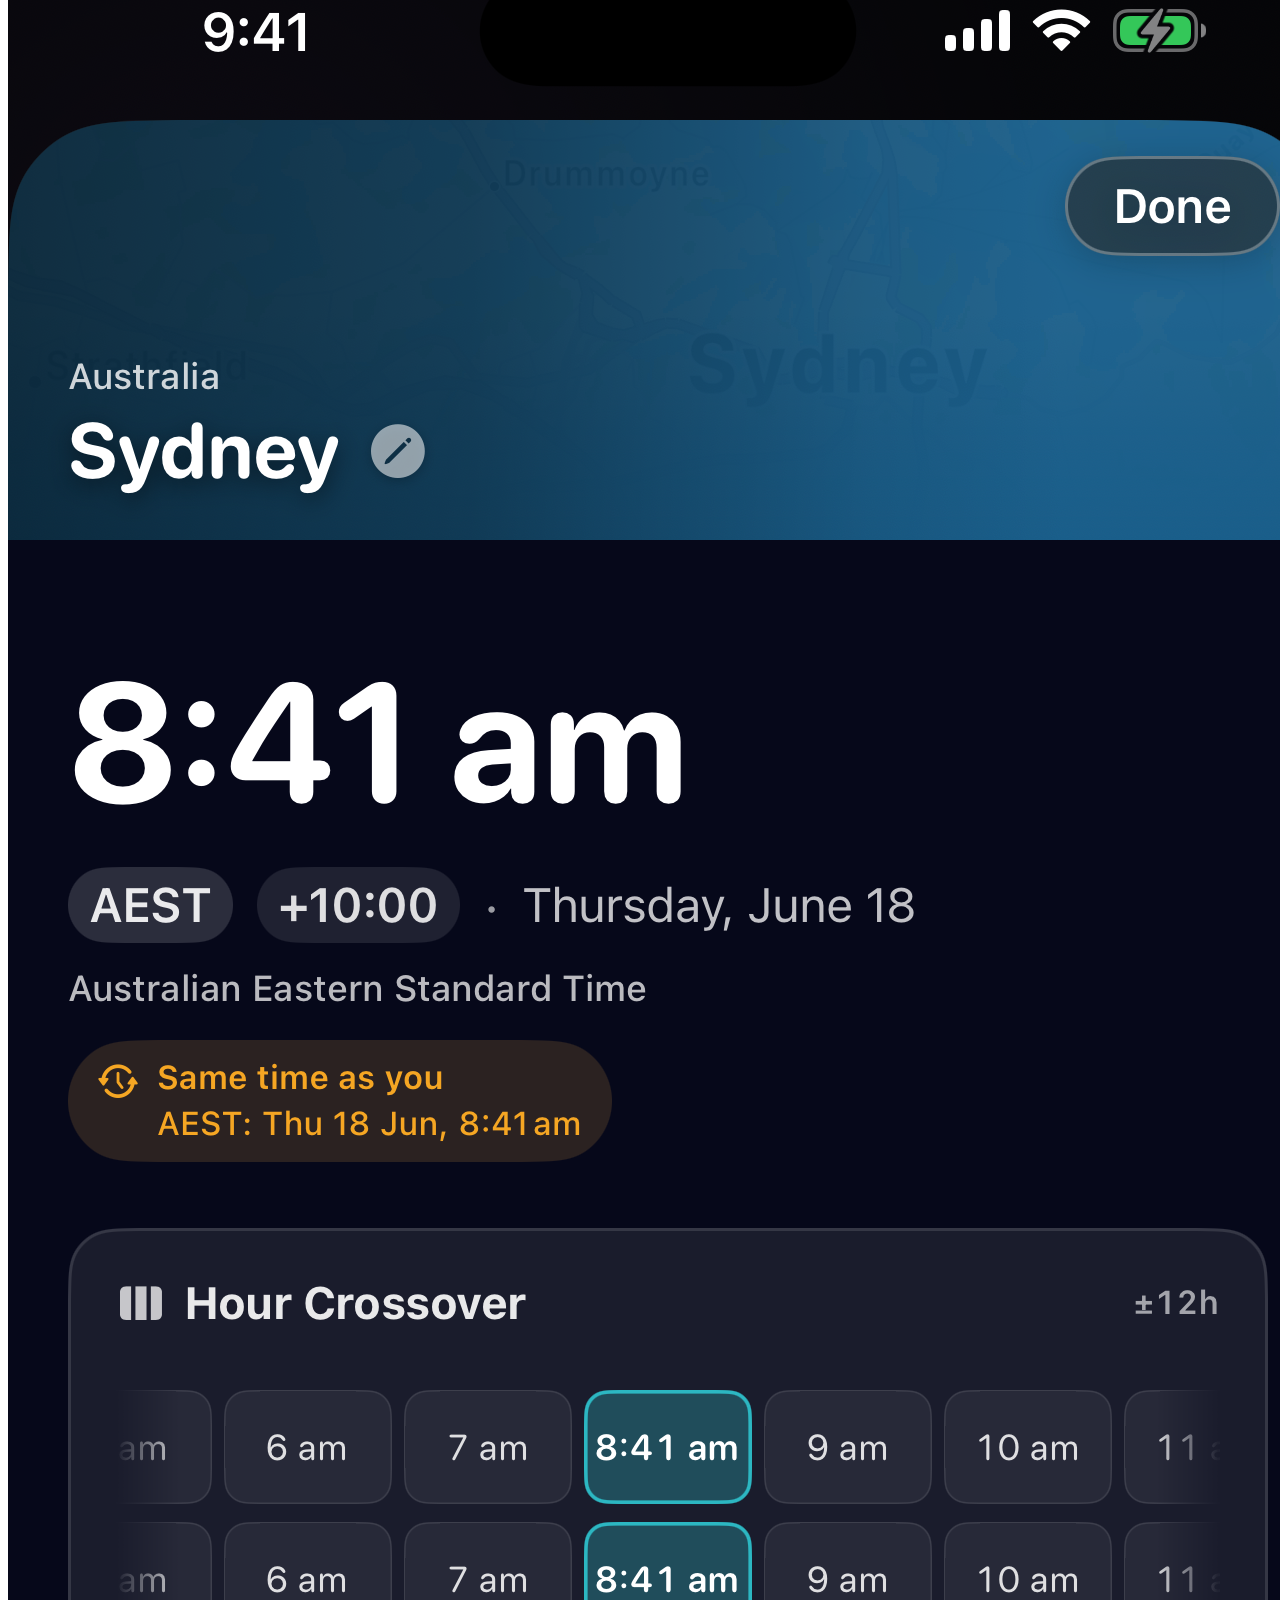
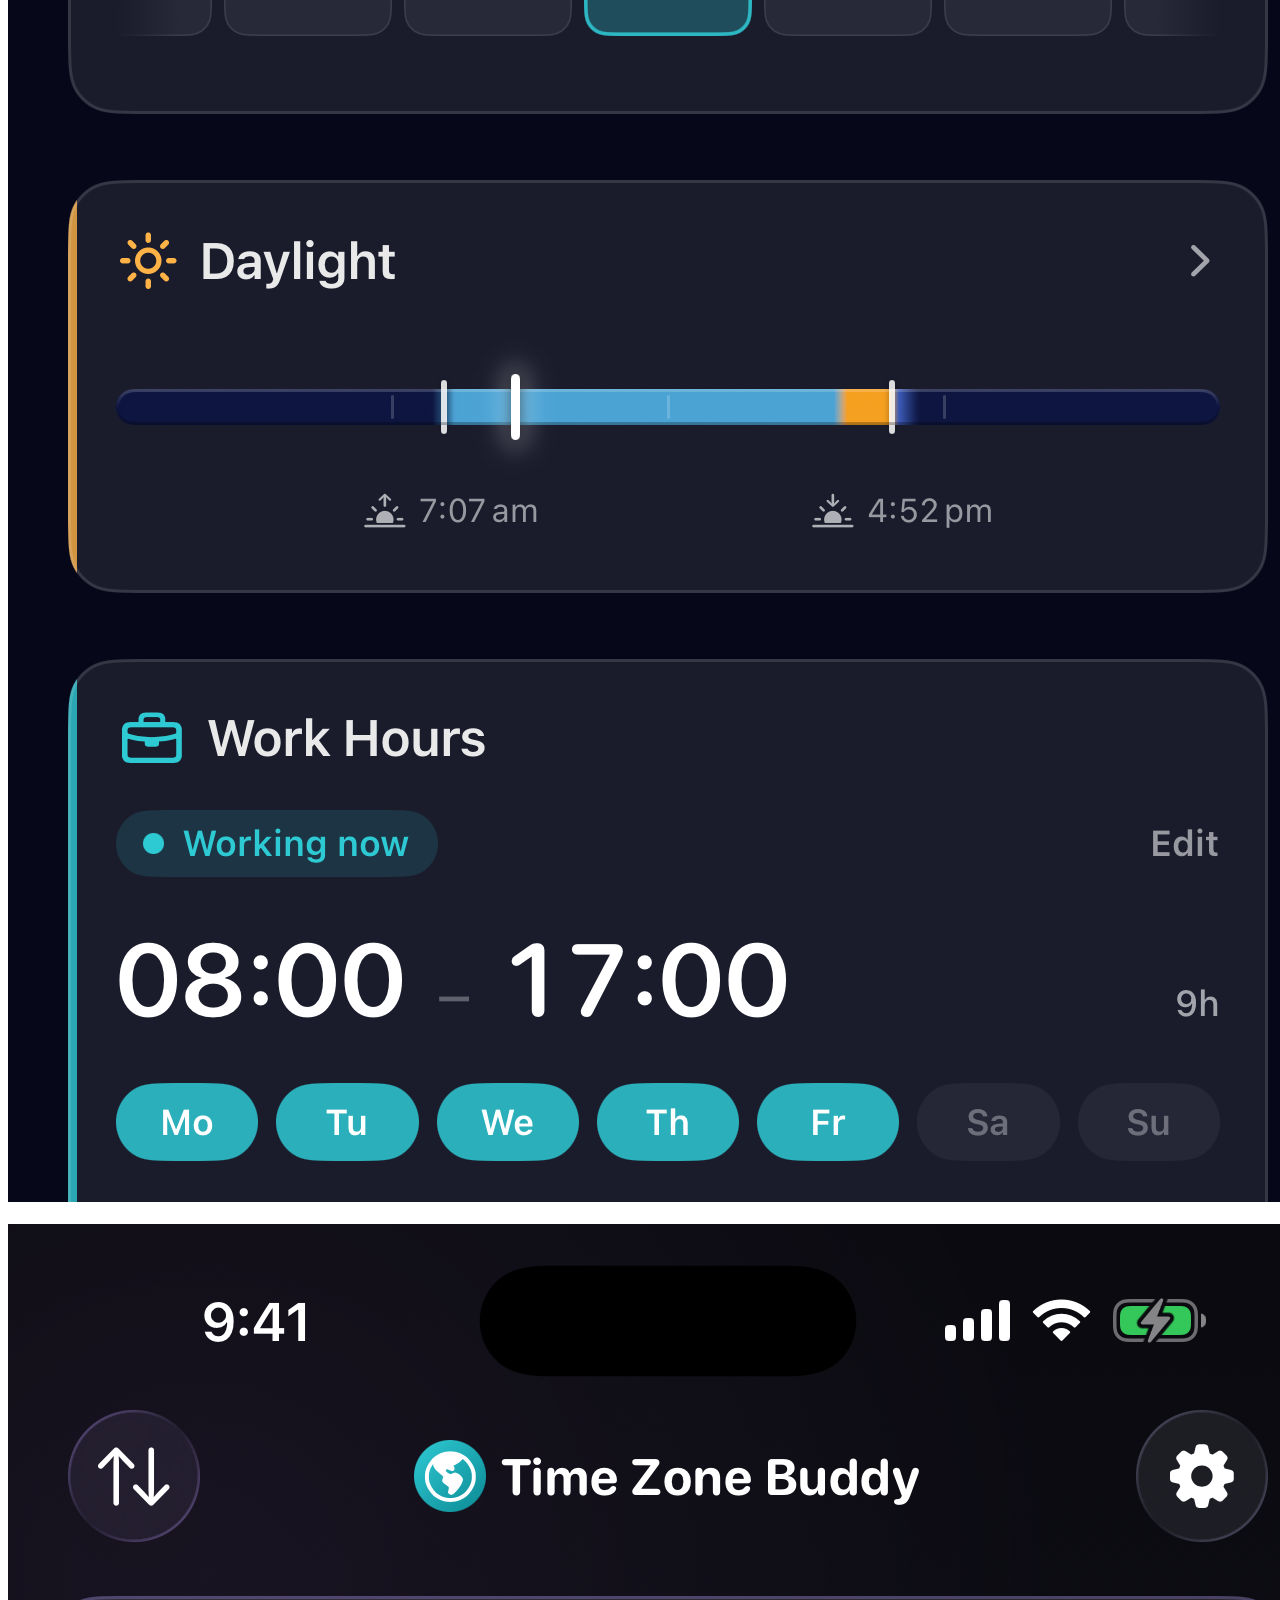
==== commit fa758488: "Add files via upload" ====
--- a/index.html
+++ b/index.html
@@ -79,7 +79,7 @@
   [
     {
       "@context": "https://schema.org",
-      "@type": "SoftwareApplication",
+      "@type": ["SoftwareApplication", "MobileApplication"],
       "name": "Time Zone Buddy",
       "alternativeName": "World Clock App",
       "url": "https://tzbuddy.app/",
@@ -88,8 +88,8 @@
       "applicationCategory": ["ProductivityApplication", "UtilitiesApplication"],
       "applicationSubCategory": "Time Management",
       "softwareVersion": "1.0",
-      "description": "Time Zone Buddy is the world clock app and time zone app built for iPhone and iPad. Aurora-inspired, privacy-first time zone tracker. Track multiple time zones with beautiful daylight-aware zone cards, plan meetings with the Meeting Overlap finder, get DST alerts, and never miss a clock change. Groups, iCloud Sync, Public Holidays, and Lifetime purchase available.",
-      "featureList": "Time zone tracking, Aurora zone cards, Daylight arc display, Time shift planner, Meeting overlap finder, DST alerts and notifications, Groups, iCloud Sync, Public holidays, Siri Shortcuts and App Intents, Home Screen Quick Actions, Spotlight integration, Share exports, VoiceOver, Dynamic Type, Reduce Motion",
+      "description": "Time Zone Buddy is the world clock app and time zone app built for iPhone and iPad. Aurora-inspired, privacy-first time zone tracker. Track multiple time zones with beautiful daylight-aware zone cards, plan meetings with the Meeting Overlap finder, get DST alerts, and never miss a clock change. Home Screen and Lock Screen widgets, Groups, iCloud Sync, Public Holidays, and Lifetime purchase available.",
+      "featureList": "Time zone tracking, Aurora zone cards, Daylight arc display, Time shift planner, Meeting overlap finder, DST alerts and notifications, Home Screen and Lock Screen widgets, Meeting Hub widget, Groups, iCloud Sync, Public holidays, Siri Shortcuts and App Intents, Home Screen Quick Actions, Spotlight integration, Share exports, VoiceOver, Dynamic Type, Reduce Motion",
       "screenshot": "https://tzbuddy.app/images/og-image.png",
       "author": {
         "@type": "Person",
@@ -108,7 +108,7 @@
         {
           "@type": "Question",
           "name": "What does the free version include?",
-          "acceptedAnswer": { "@type": "Answer", "text": "Up to 5 time zones, the full aurora zone card display (including daylight, sunrise/sunset, and work hours), and the time-shift planner. Ads are shown on the home and detail screens. Groups, Meeting Overlap, DST alerts, public holidays, notifications, and exports require Lifetime or Plus." }
+          "acceptedAnswer": { "@type": "Answer", "text": "Up to 5 time zones, the full aurora zone card display (including daylight, sunrise/sunset, and work hours), the time-shift planner, and the free Single Zone Home Screen widget (small and medium). Ads are shown on the home and detail screens. Groups, Meeting Overlap, Lock Screen and Meeting Hub widgets, DST alerts, public holidays, notifications, and exports require Lifetime or Plus." }
         },
         {
           "@type": "Question",
@@ -149,6 +149,11 @@
           "@type": "Question",
           "name": "Does Time Zone Buddy work with Siri and Shortcuts?",
           "acceptedAnswer": { "@type": "Answer", "text": "Yes. Three App Shortcuts ship with the app and appear automatically in Siri, Spotlight, and the Shortcuts app: 'Plan a meeting in Time Zone Buddy', 'Add a time zone in Time Zone Buddy', and 'Show alerts in Time Zone Buddy'. Long-pressing the Home Screen icon also exposes the same three actions as Quick Actions. Saved zones are indexed in Spotlight with their country flag, region, UTC offset, and both standard and DST abbreviations — search EST, EDT, AEST, or AEDT any time of year and the right zone surfaces. Tap a result to open the zone instantly." }
+        },
+        {
+          "@type": "Question",
+          "name": "Does Time Zone Buddy have widgets?",
+          "acceptedAnswer": { "@type": "Answer", "text": "Yes. The Single Zone widget is free and comes in small and medium sizes — it shows any saved city's live time with the same daylight-aware shading as the app, and the medium size adds a day timeline and a work-hours status line with the next start or finish time. Lifetime and Plus add Lock Screen clocks (circular, inline, and rectangular accessory widgets) and the Meeting Hub widget (small, medium, and large) that shows who's in work hours right now across all your zones, who's coming online soon, and who's off duty. Tap any widget to jump straight into the app. Widgets read your data on-device through a private App Group — nothing leaves your device." }
         },
         {
           "@type": "Question",
@@ -177,6 +182,32 @@
       .feature-icon-tile { width: 220px; height: 220px; }
     }
   </style>
+
+  <!-- Firebase Analytics -->
+  <script type="module">
+    import { initializeApp } from "https://www.gstatic.com/firebasejs/12.13.0/firebase-app.js";
+    import { getAnalytics, logEvent } from "https://www.gstatic.com/firebasejs/12.13.0/firebase-analytics.js";
+
+    const firebaseConfig = {
+      apiKey: "AIzaSyCn7GMc5UZO7iKN3OsOkC23iQB7Zp9PNtY",
+      authDomain: "time-zone-buddy-pinecode.firebaseapp.com",
+      projectId: "time-zone-buddy-pinecode",
+      storageBucket: "time-zone-buddy-pinecode.firebasestorage.app",
+      messagingSenderId: "808205346526",
+      appId: "1:808205346526:web:3aef061bd46ed801ec844f",
+      measurementId: "G-05SZGTC4KJ"
+    };
+
+    const app = initializeApp(firebaseConfig);
+    const analytics = getAnalytics(app);
+
+    document.addEventListener('click', (e) => {
+      const cta = e.target.closest('[data-section]');
+      if (cta) {
+        logEvent(analytics, 'cta_click', { section: cta.dataset.section });
+      }
+    });
+  </script>
 </head>
 
 <body class="bg-[var(--color-bg)]" :class="{ dark: dark }">
@@ -260,10 +291,10 @@
       <!-- Left: copy -->
       <div class="flex-1 text-center md:text-left">
         <h1 class="hero-headline text-5xl md:text-6xl font-extrabold text-white leading-tight">
-          Your world clock.<br />Beautifully clear.
+          World Clock &amp; Time Zone App for iPhone.
         </h1>
         <p class="hero-subhead mt-6 text-lg md:text-xl font-medium text-white/75 max-w-lg mx-auto md:mx-0">
-          The time zone app with aurora-inspired zone cards, intelligent scheduling, and DST alerts — all on your device. Zero data collected.
+          Aurora-inspired zone cards, intelligent scheduling, DST alerts, and Home Screen widgets — all on your device. Zero data collected.
         </p>
         <div class="hero-ctas mt-8 flex flex-col sm:flex-row items-center md:items-start gap-4">
           <a href="https://apps.apple.com/us/app/time-zone-buddy/id6760805989?utm_source=website&utm_medium=cta_button&utm_campaign=launch" data-section="hero"
@@ -280,16 +311,20 @@
         </div>
       </div>
 
-      <!-- Right: app icon — screenshots coming after App Store launch -->
+      <!-- Right: Home Screen widgets screenshot in a device frame -->
       <div class="flex-shrink-0 flex flex-col items-center gap-3">
         <div class="relative">
           <div class="absolute inset-0 rounded-[2.5rem] blur-3xl opacity-50"
                style="background: linear-gradient(135deg, #2ECAD4, #2E88D4);"></div>
-          <img src="images/icon.png" alt="Time Zone Buddy app icon"
-               class="relative w-44 h-44 md:w-52 md:h-52 rounded-[2.5rem]"
-               style="box-shadow: 0 32px 64px rgba(46,136,212,0.40);" />
-        </div>
-        <p class="text-white/35 text-xs font-medium tracking-widest uppercase">Screenshots coming soon</p>
+          <div class="device-frame relative" style="--frame-width: 240px;">
+            <div class="device-screen-clip">
+              <img class="device-screenshot" src="images/ss-01.png"
+                   alt="Time Zone Buddy widgets on the iPhone Home Screen" />
+            </div>
+            <img class="device-overlay" src="images/device-frame.png" alt="" aria-hidden="true" />
+          </div>
+        </div>
+        <p class="text-white/35 text-xs font-medium tracking-widest uppercase">Widgets on your Home Screen</p>
       </div>
 
     </div>
@@ -300,6 +335,8 @@
     <div class="max-w-6xl mx-auto px-4 sm:px-6 py-4 flex flex-wrap justify-center gap-6 text-sm font-semibold text-[var(--color-text-secondary)]">
       <span>🕐 5 zones free</span>
       <span>·</span>
+      <span>🧩 Home Screen &amp; Lock Screen widgets</span>
+      <span>·</span>
       <span>✨ Plus from $1.25/month</span>
       <span>·</span>
       <span>🔒 No ads for Plus &amp; Lifetime</span>
@@ -310,7 +347,7 @@
   <section class="max-w-3xl mx-auto px-4 sm:px-6 py-16 text-center">
     <h2 class="text-2xl md:text-3xl font-bold text-[var(--color-text-primary)] mb-4">The world clock app built for iPhone.</h2>
     <p class="text-base text-[var(--color-text-secondary)] max-w-2xl mx-auto">
-      Time Zone Buddy is a privacy-first world clock app and time zone app for iPhone and iPad. Track as many time zones as you need, see daylight and work hours at a glance, find the perfect meeting window across continents, and get notified before every clock change — all without sending a single byte to our servers. Whether you work with a global team or just need a reliable <a href="world-clock-app.html" class="text-[var(--color-brand)] hover:underline">world clock</a> and <a href="time-zone-converter.html" class="text-[var(--color-brand)] hover:underline">time zone converter</a> at your fingertips, Time Zone Buddy has you covered.
+      Time Zone Buddy is a privacy-first world clock app and time zone app for iPhone and iPad. Track as many time zones as you need, see daylight and work hours at a glance, find the perfect meeting window across continents, and get notified before every clock change — all without sending a single byte to our servers. Whether you work with a global team or just need a reliable <a href="world-clock-app.html" class="text-[var(--color-brand)] hover:underline">world clock</a>, <a href="time-zone-converter.html" class="text-[var(--color-brand)] hover:underline">time zone converter</a>, or <a href="ios-widgets.html" class="text-[var(--color-brand)] hover:underline">iPhone time zone widget</a> at your fingertips, Time Zone Buddy has you covered.
     </p>
   </section>
 
@@ -377,7 +414,22 @@
       </div>
     </div>
 
-    <!-- Feature 5: Siri / Spotlight / Quick Actions -->
+    <!-- Feature 5: Widgets -->
+    <div class="feature-panel flex flex-col md:flex-row items-center gap-12">
+      <!-- Icon tile — replace with device-frame screenshot after App Store launch -->
+      <div class="feature-icon-tile order-2 md:order-1"
+           style="background: linear-gradient(135deg, #0A1E40, #2E4A8A, #5B6EFF, #2ECAD4);">
+        🧩
+      </div>
+      <div class="flex-1 order-1 md:order-2 text-center md:text-left">
+        <h2 class="text-2xl md:text-3xl font-bold text-[var(--color-text-primary)]">The world, on your Home Screen.</h2>
+        <p class="mt-4 text-base text-[var(--color-text-secondary)] max-w-md mx-auto md:mx-0">
+          The free Single Zone widget keeps any city's live time on your Home Screen in small or medium size, with the same daylight-aware shading as the app — the medium size adds a day timeline and an at-a-glance work-hours status. Lifetime and Plus add Lock Screen clocks and a live Meeting Hub widget showing who's working right now across all your zones.
+        </p>
+      </div>
+    </div>
+
+    <!-- Feature 6: Siri / Spotlight / Quick Actions -->
     <div class="feature-panel flex flex-col md:flex-row items-center gap-12">
       <!-- Icon tile — replace with device-frame screenshot after App Store launch -->
       <div class="feature-icon-tile order-2 md:order-1"
@@ -412,13 +464,7 @@
 
   </section>
 
-  <!-- ── Carousel — HIDDEN until App Store screenshots are available ──────── -->
-  <!--
-  TODO: When App Store screenshots are ready:
-    1. Delete the four feature-icon-tile blocks above and restore device-frame blocks.
-    2. Uncomment this entire carousel section.
-    3. Populate ss-01.png through ss-05.png in images/.
-
+  <!-- ── Carousel ──────────────────────────────────────────── -->
   <section class="bg-[var(--color-surface)] border-y border-[var(--color-border)] py-16">
     <div class="max-w-6xl mx-auto px-4 sm:px-6">
       <h2 class="text-3xl md:text-4xl font-bold text-center text-[var(--color-text-primary)] mb-12">See it in action</h2>
@@ -430,31 +476,25 @@
              @touchstart="onTouchStart($event)" @touchend="onTouchEnd($event)">
           <div class="carousel-slide device-frame" :class="active === 0 ? 'active' : ''">
             <div class="device-screen-clip">
-              <img class="device-screenshot" src="images/ss-01.png" alt="Home — Aurora Zone Cards" />
+              <img class="device-screenshot" src="images/ss-01.png" alt="Time Zone Buddy widgets on the iPhone Home Screen" />
             </div>
             <img class="device-overlay" src="images/device-frame.png" alt="" aria-hidden="true" />
           </div>
           <div class="carousel-slide device-frame" :class="active === 1 ? 'active' : ''">
             <div class="device-screen-clip">
-              <img class="device-screenshot" src="images/ss-02.png" alt="Time Shift Planner" />
+              <img class="device-screenshot" src="images/ss-02.png" alt="Meeting Hub dashboard" />
             </div>
             <img class="device-overlay" src="images/device-frame.png" alt="" aria-hidden="true" />
           </div>
           <div class="carousel-slide device-frame" :class="active === 2 ? 'active' : ''">
             <div class="device-screen-clip">
-              <img class="device-screenshot" src="images/ss-03.png" alt="Meeting Overlap" />
+              <img class="device-screenshot" src="images/ss-03.png" alt="Zone detail view" />
             </div>
             <img class="device-overlay" src="images/device-frame.png" alt="" aria-hidden="true" />
           </div>
           <div class="carousel-slide device-frame" :class="active === 3 ? 'active' : ''">
             <div class="device-screen-clip">
-              <img class="device-screenshot" src="images/ss-04.png" alt="Detail View" />
-            </div>
-            <img class="device-overlay" src="images/device-frame.png" alt="" aria-hidden="true" />
-          </div>
-          <div class="carousel-slide device-frame" :class="active === 4 ? 'active' : ''">
-            <div class="device-screen-clip">
-              <img class="device-screenshot" src="images/ss-05.png" alt="Groups" />
+              <img class="device-screenshot" src="images/ss-04.png" alt="Home screen with Aurora zone cards" />
             </div>
             <img class="device-overlay" src="images/device-frame.png" alt="" aria-hidden="true" />
           </div>
@@ -475,17 +515,15 @@
                   class="p-2 rounded-full border border-[var(--color-border)] text-[var(--color-text-muted)] hover:text-[var(--color-brand)] transition-colors">→</button>
         </div>
 
-        <p class="mt-4 text-sm text-[var(--color-text-muted]">
-          <span x-show="active === 0">Home — Aurora Zone Cards</span>
-          <span x-show="active === 1">Time Shift Planner</span>
-          <span x-show="active === 2">Meeting Overlap</span>
-          <span x-show="active === 3">Detail View</span>
-          <span x-show="active === 4">Groups</span>
+        <p class="mt-4 text-sm text-[var(--color-text-muted)]">
+          <span x-show="active === 0">Widgets on your Home Screen</span>
+          <span x-show="active === 1">Meeting Hub</span>
+          <span x-show="active === 2">Detail View</span>
+          <span x-show="active === 3">Home — Aurora Zone Cards</span>
         </p>
       </div>
     </div>
   </section>
-  -->
 
   <!-- ── Plans ────────────────────────────────────────────── -->
   <section id="plans" class="max-w-6xl mx-auto px-4 sm:px-6 py-24">
@@ -509,6 +547,7 @@
           <li class="flex gap-2"><span class="text-green-500">&#10003;</span> Up to 5 time zones</li>
           <li class="flex gap-2"><span class="text-green-500">&#10003;</span> Aurora zone cards + daylight</li>
           <li class="flex gap-2"><span class="text-green-500">&#10003;</span> Time shift planner (&#177;12h)</li>
+          <li class="flex gap-2"><span class="text-green-500">&#10003;</span> Single Zone widget (small &amp; medium)</li>
           <li class="flex gap-2 text-[var(--color-text-muted)]"><span>&#10007;</span> Ads shown</li>
           <li class="flex gap-2 text-[var(--color-text-muted)]"><span>&#10007;</span> Groups</li>
           <li class="flex gap-2 text-[var(--color-text-muted)]"><span>&#10007;</span> Meeting Overlap</li>
@@ -540,6 +579,7 @@
           <li class="flex gap-2"><span>&#10003;</span> Time shift planner (&#177;12h)</li>
           <li class="flex gap-2"><span>&#10003;</span> No ads, ever</li>
           <li class="flex gap-2"><span>&#10003;</span> Groups, Meeting Overlap, Exports</li>
+          <li class="flex gap-2"><span>&#10003;</span> <strong>All widgets</strong> &#8212; Home Screen, Lock Screen &amp; Meeting Hub</li>
           <li class="flex gap-2"><span>&#10003;</span> DST alerts &amp; notifications</li>
           <li class="flex gap-2"><span>&#10003;</span> <strong>iCloud Sync</strong> across supported Apple devices</li>
           <li class="flex gap-2"><span>&#10003;</span> <strong>Family Sharing</strong> &#8212; Annual plan, up to 5 people</li>
@@ -566,6 +606,7 @@
           <li class="flex gap-2"><span class="text-green-500">&#10003;</span> Time shift planner (&#177;12h)</li>
           <li class="flex gap-2"><span class="text-green-500">&#10003;</span> No ads, ever</li>
           <li class="flex gap-2"><span class="text-green-500">&#10003;</span> Groups, Meeting Overlap, Exports</li>
+          <li class="flex gap-2"><span class="text-green-500">&#10003;</span> <strong>All widgets</strong> &#8212; Home Screen, Lock Screen &amp; Meeting Hub</li>
           <li class="flex gap-2"><span class="text-green-500">&#10003;</span> DST alerts &amp; notifications</li>
           <li class="flex gap-2 text-[var(--color-text-muted)]"><span>&#10007;</span> iCloud Sync (Plus only)</li>
           <li class="flex gap-2 text-[var(--color-text-muted)]"><span>&#10007;</span> Family Sharing (Annual plan only)</li>
@@ -634,7 +675,7 @@
           <svg class="w-4 h-4 text-[var(--color-text-muted)] transition-transform" :class="open === 0 ? 'rotate-180' : ''" fill="none" stroke="currentColor" stroke-width="2" viewBox="0 0 24 24"><path stroke-linecap="round" stroke-linejoin="round" d="M19 9l-7 7-7-7"/></svg>
         </button>
         <div id="faq-panel-0" x-show="open === 0" x-transition class="px-5 pb-4 text-sm text-[var(--color-text-secondary)]">
-          Up to 5 time zones, the full aurora zone card display (including daylight, sunrise/sunset, and work hours), and the time-shift planner. Ads are shown on the home and detail screens. Groups, Meeting Overlap, DST alerts, public holidays, notifications, and exports require Lifetime or Plus.
+          Up to 5 time zones, the full aurora zone card display (including daylight, sunrise/sunset, and work hours), the time-shift planner, and the free Single Zone Home Screen widget (small &amp; medium). Ads are shown on the home and detail screens. Groups, Meeting Overlap, Lock Screen &amp; Meeting Hub widgets, DST alerts, public holidays, notifications, and exports require Lifetime or Plus.
         </div>
       </div>
 
@@ -734,6 +775,17 @@
         </button>
         <div id="faq-panel-9" x-show="open === 9" x-transition class="px-5 pb-4 text-sm text-[var(--color-text-secondary)]">
           Open Time Zone Buddy → Settings → Restore Purchases. Your Lifetime or Plus subscription will be restored automatically using your Apple ID.
+        </div>
+      </div>
+
+      <div class="border border-[var(--color-border)] rounded-xl overflow-hidden">
+        <button @click="open = open === 10 ? null : 10" :aria-expanded="open === 10 ? 'true' : 'false'" aria-controls="faq-panel-10"
+                class="w-full flex items-center justify-between px-5 py-4 text-left font-semibold text-[var(--color-text-primary)] hover:bg-[var(--color-surface-raised)] transition-colors">
+          <span>Does Time Zone Buddy have widgets?</span>
+          <svg class="w-4 h-4 text-[var(--color-text-muted)] transition-transform" :class="open === 10 ? 'rotate-180' : ''" fill="none" stroke="currentColor" stroke-width="2" viewBox="0 0 24 24"><path stroke-linecap="round" stroke-linejoin="round" d="M19 9l-7 7-7-7"/></svg>
+        </button>
+        <div id="faq-panel-10" x-show="open === 10" x-transition class="px-5 pb-4 text-sm text-[var(--color-text-secondary)]">
+          Yes. The <strong>Single Zone</strong> widget is free and comes in small and medium sizes — it shows any saved city’s live time with the same daylight-aware shading as the app, and the medium size adds a day timeline and a work-hours status line with the next start or finish time. Lifetime and Plus add <strong>Lock Screen</strong> clocks (circular, inline, and rectangular accessory widgets) and the <strong>Meeting Hub</strong> widget (small, medium, and large) that shows who’s in work hours right now across all your zones, who’s coming online soon, and who’s off duty. Tap any widget to jump straight into the app. Widgets read your data on-device through a private App Group — nothing leaves your device.
         </div>
       </div>
 
@@ -777,6 +829,7 @@
         <a href="privacy-policy.html"    class="hover:text-[var(--color-brand)] transition-colors">Privacy Policy</a>
         <a href="world-clock-app.html"   class="hover:text-[var(--color-brand)] transition-colors">World Clock App</a>
         <a href="time-zone-converter.html" class="hover:text-[var(--color-brand)] transition-colors">Time Zone Converter</a>
+        <a href="ios-widgets.html"        class="hover:text-[var(--color-brand)] transition-colors">iOS Widgets</a>
       </nav>
 
       <p>© 2026 Scott Breen</p>
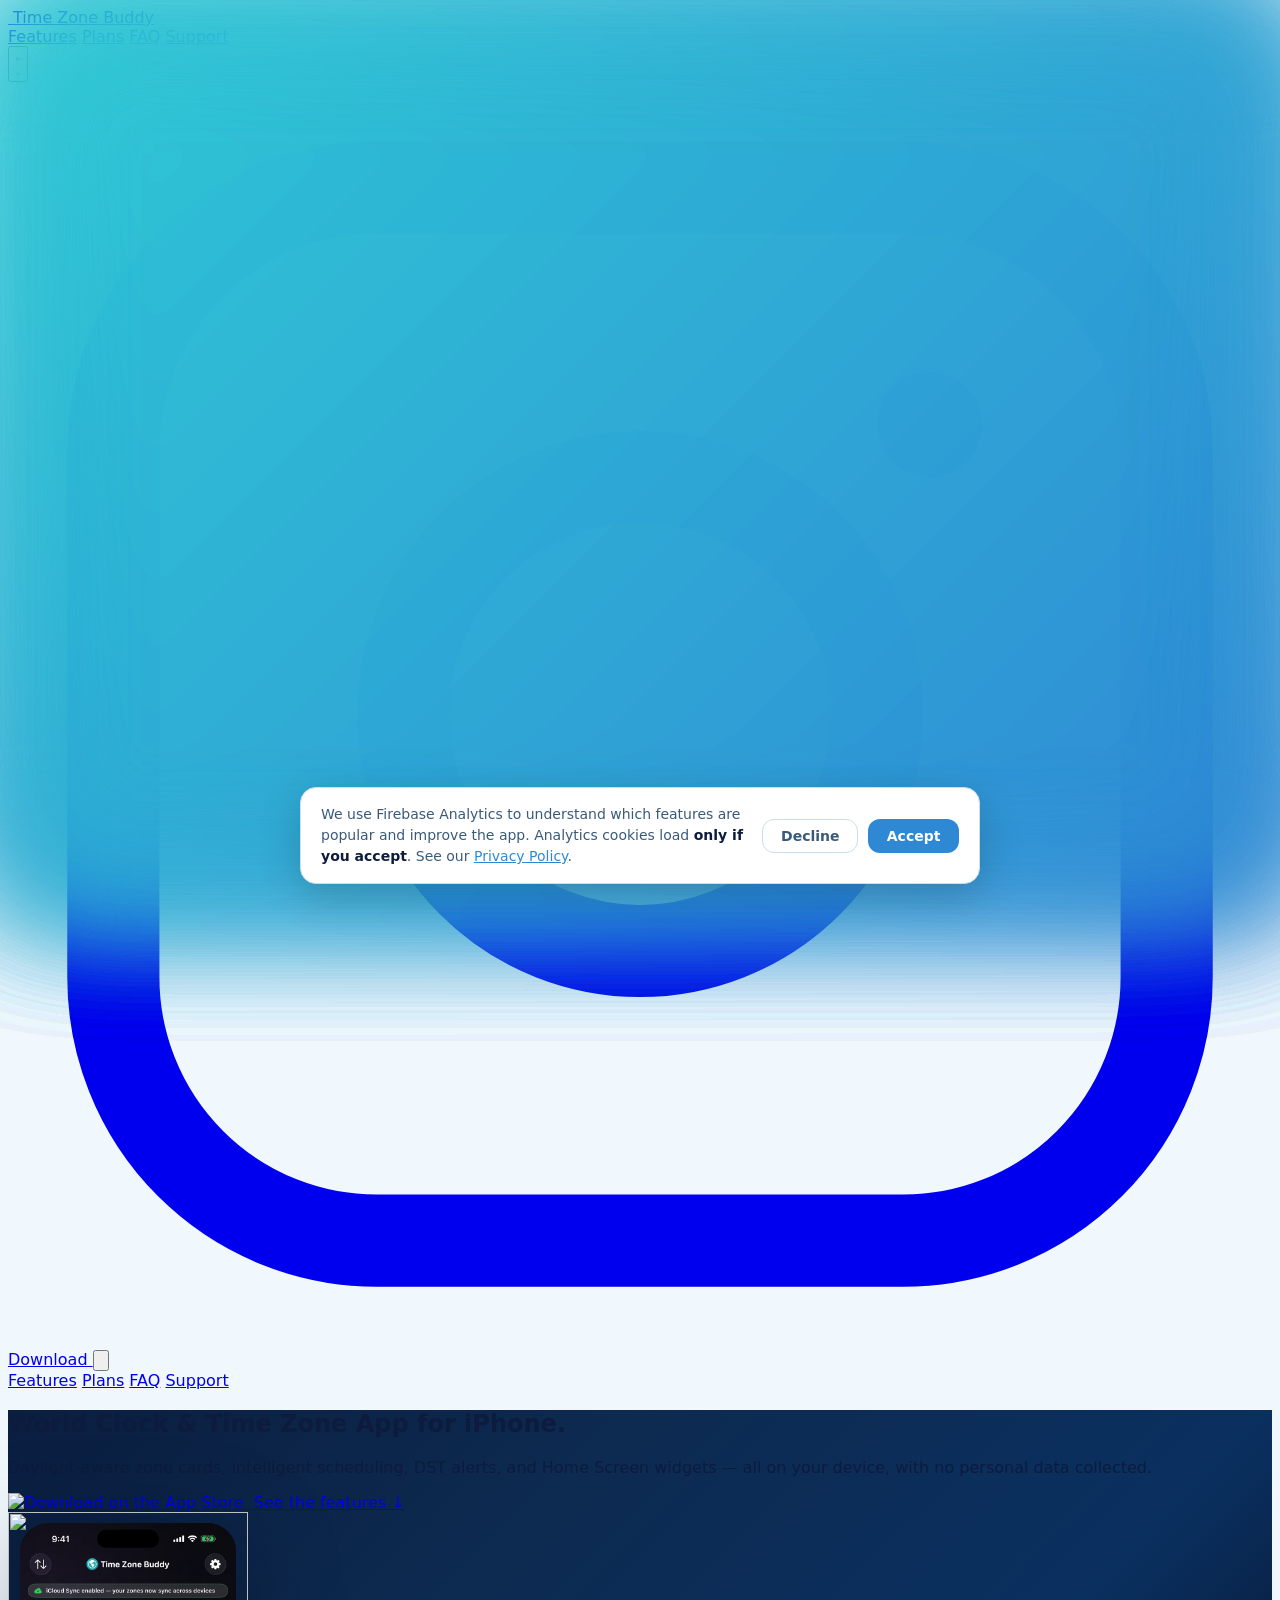
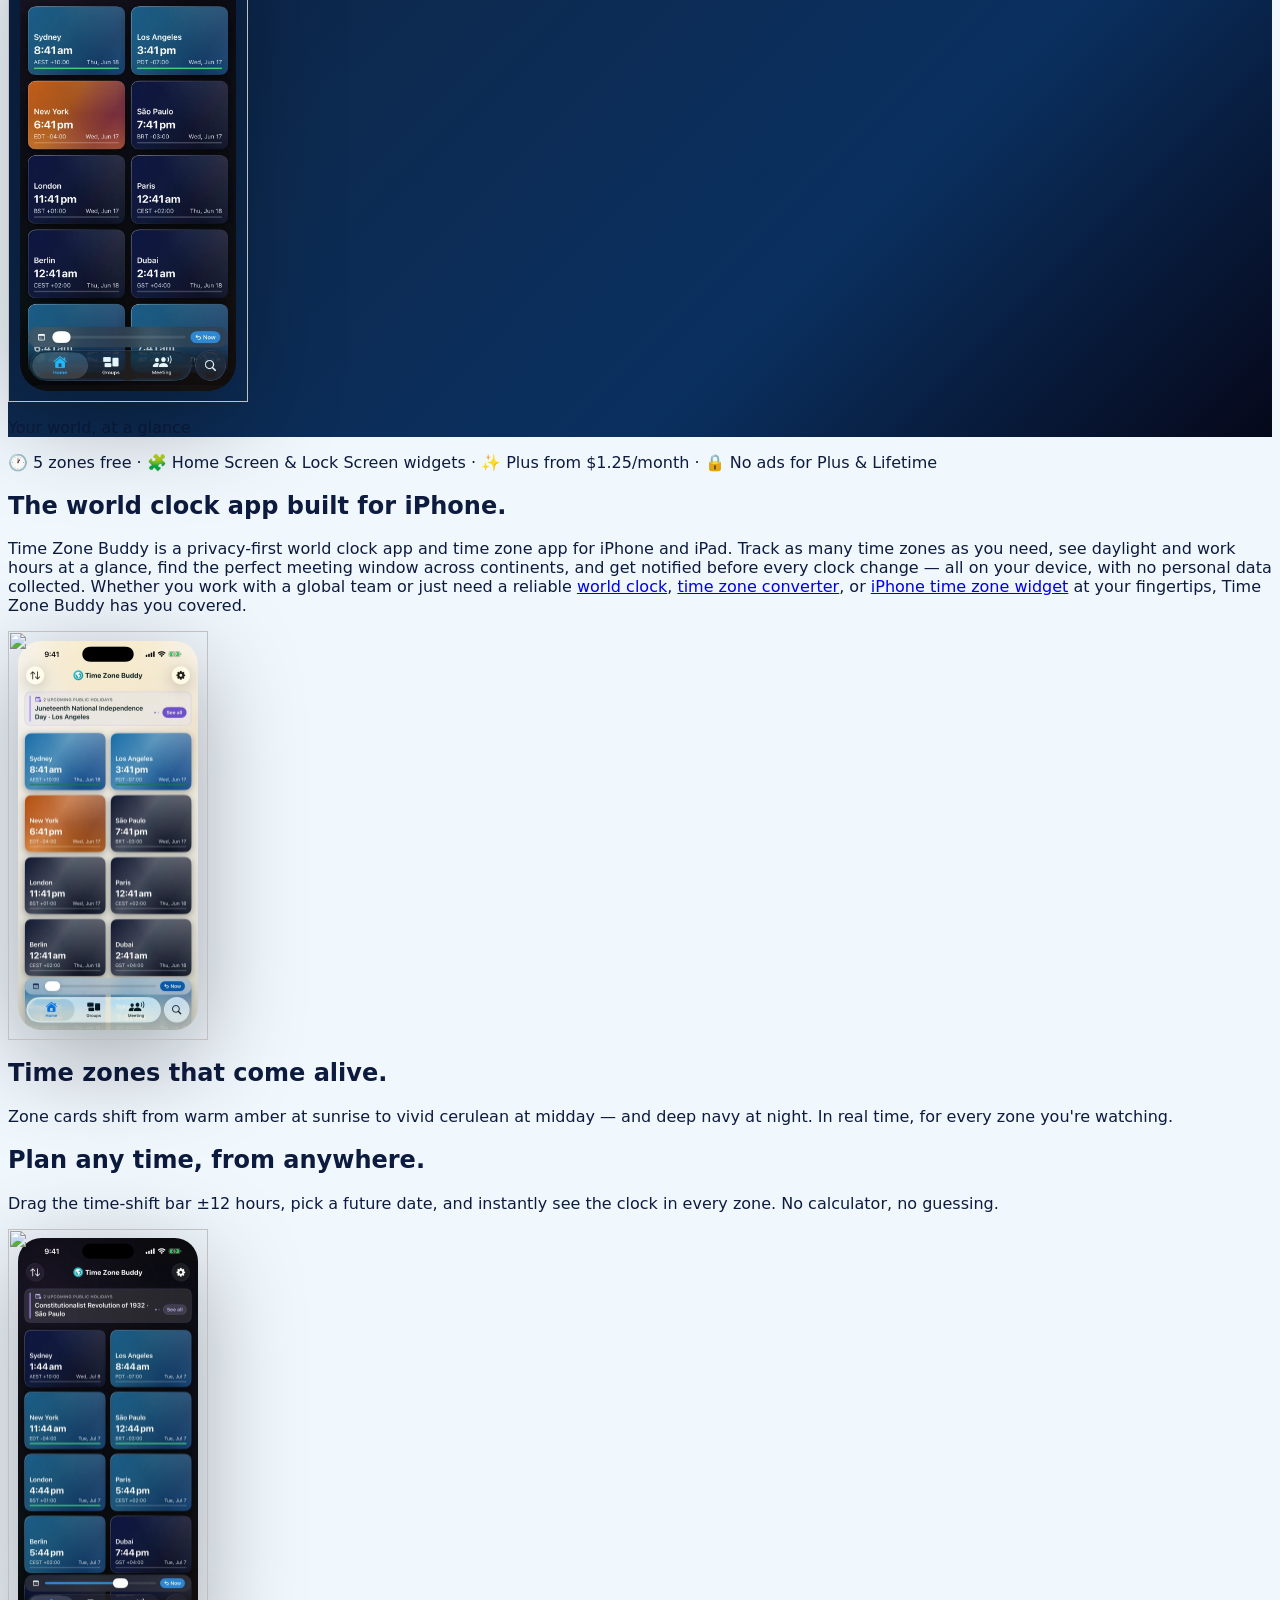
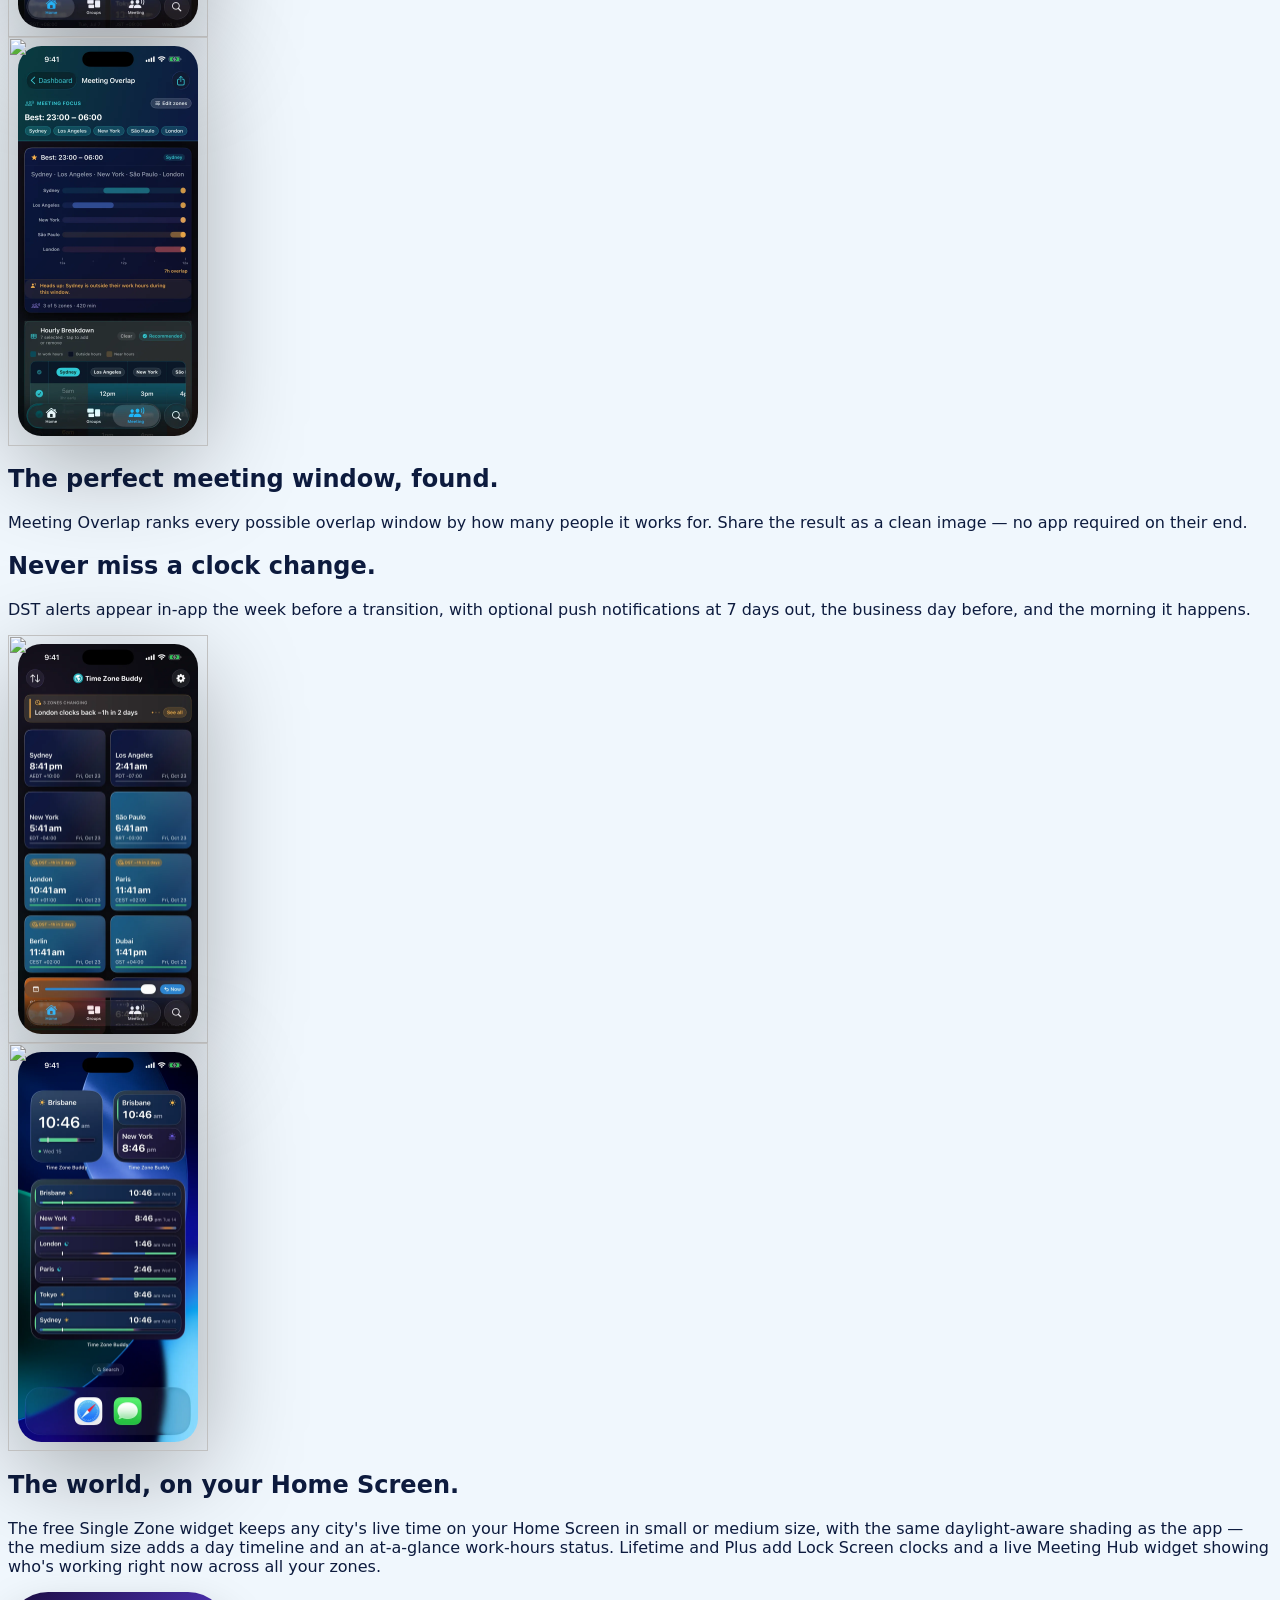
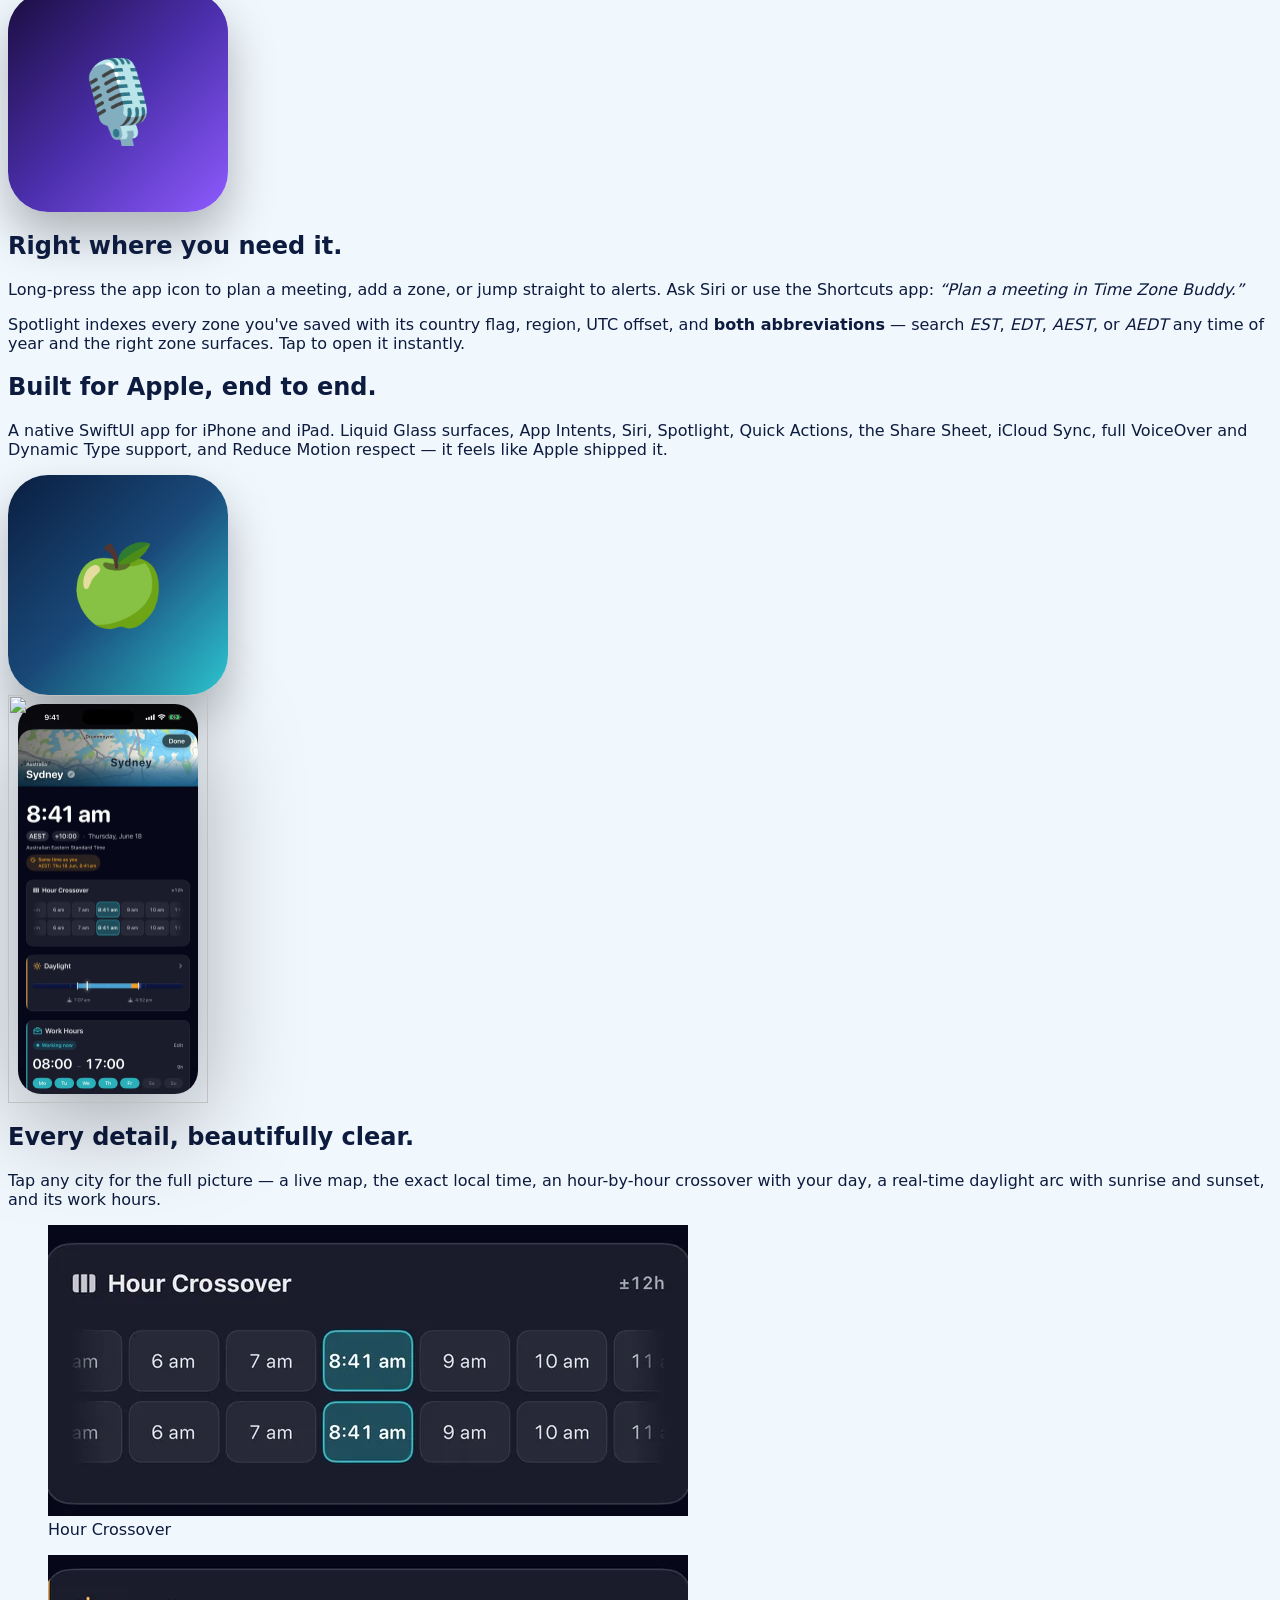
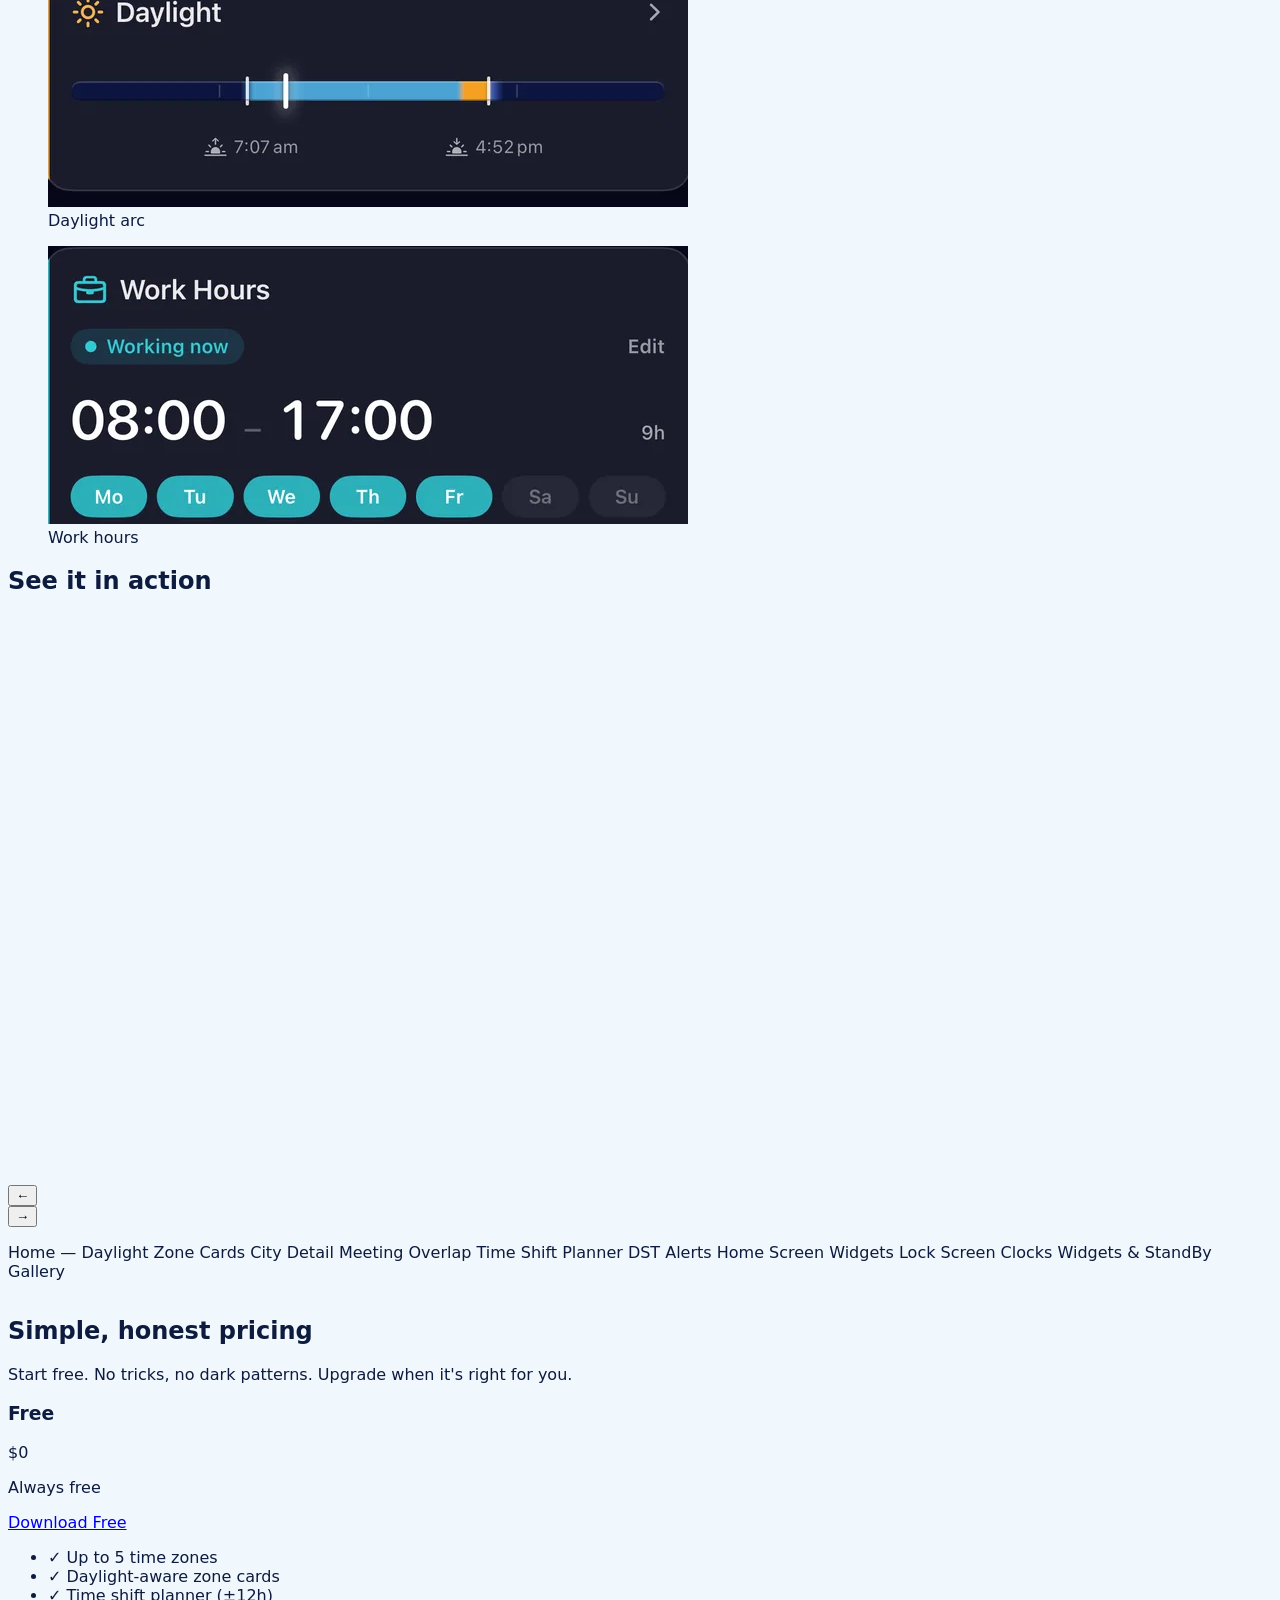
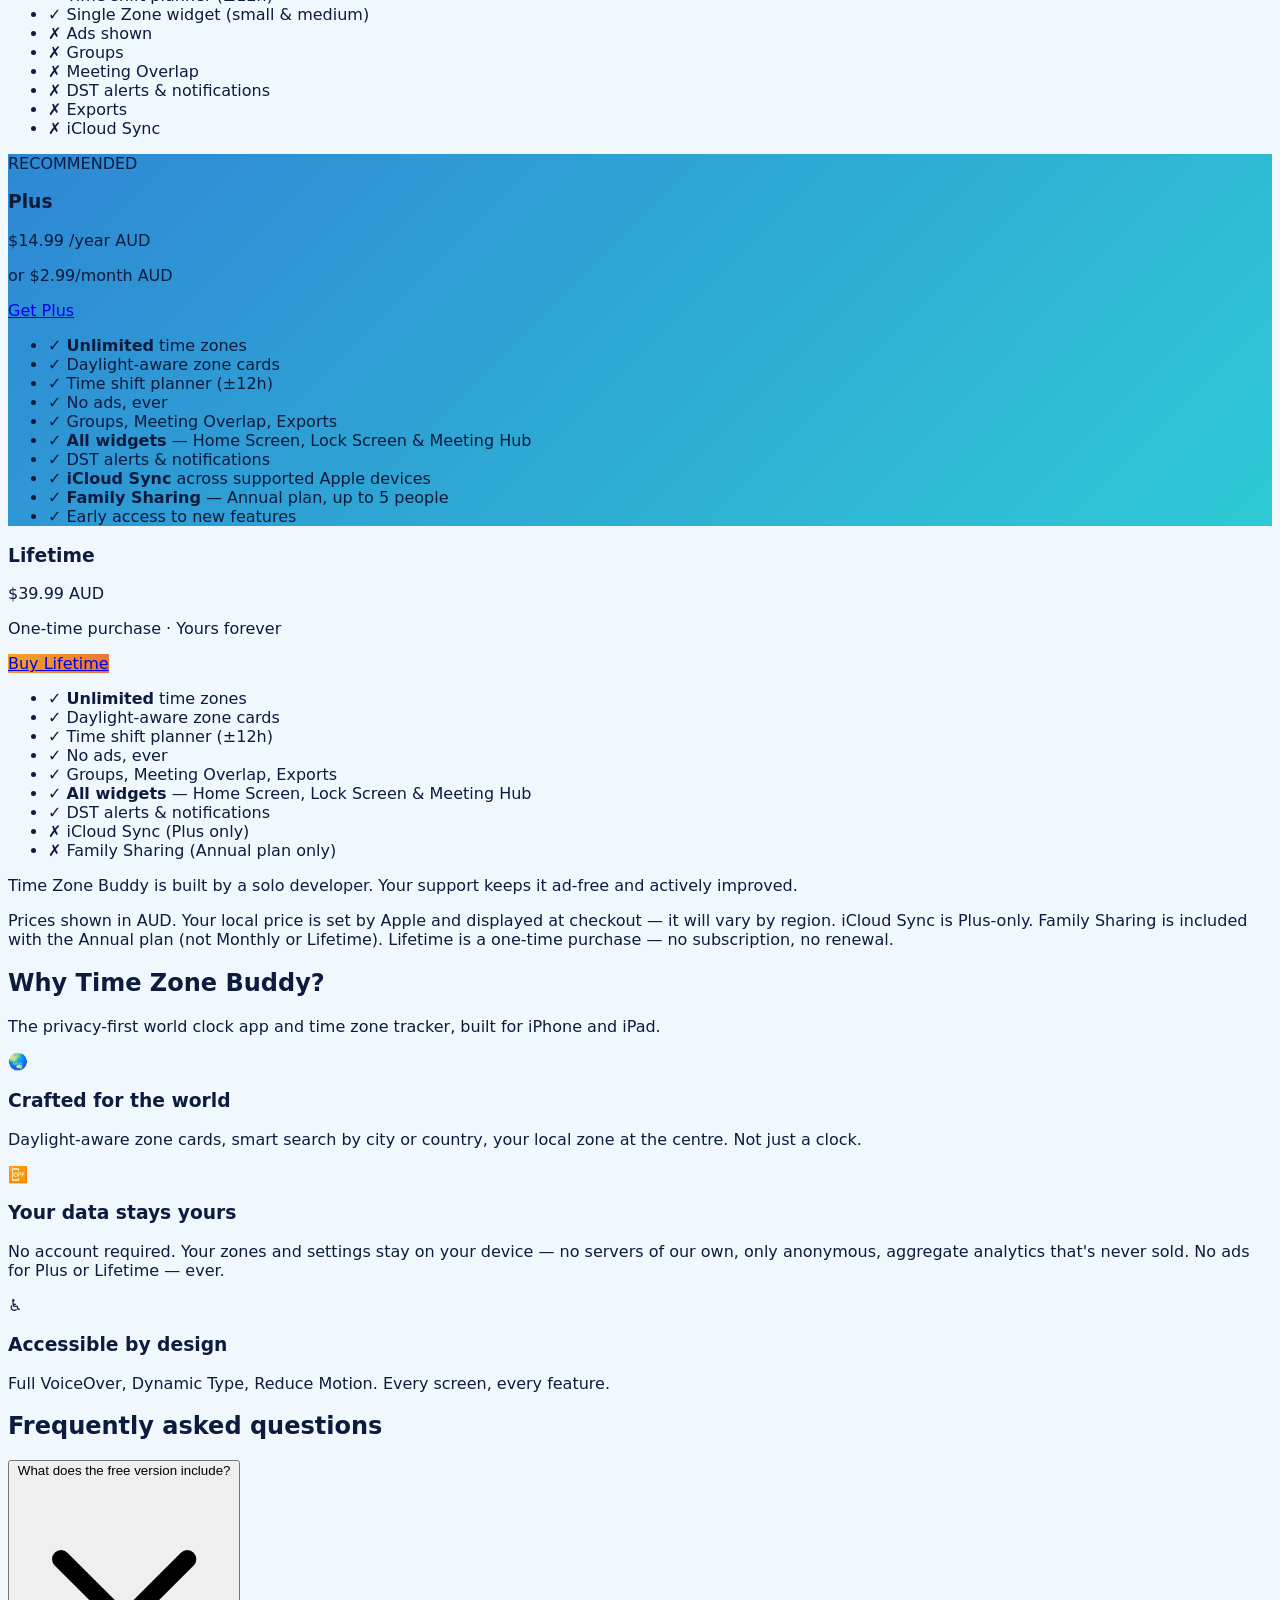
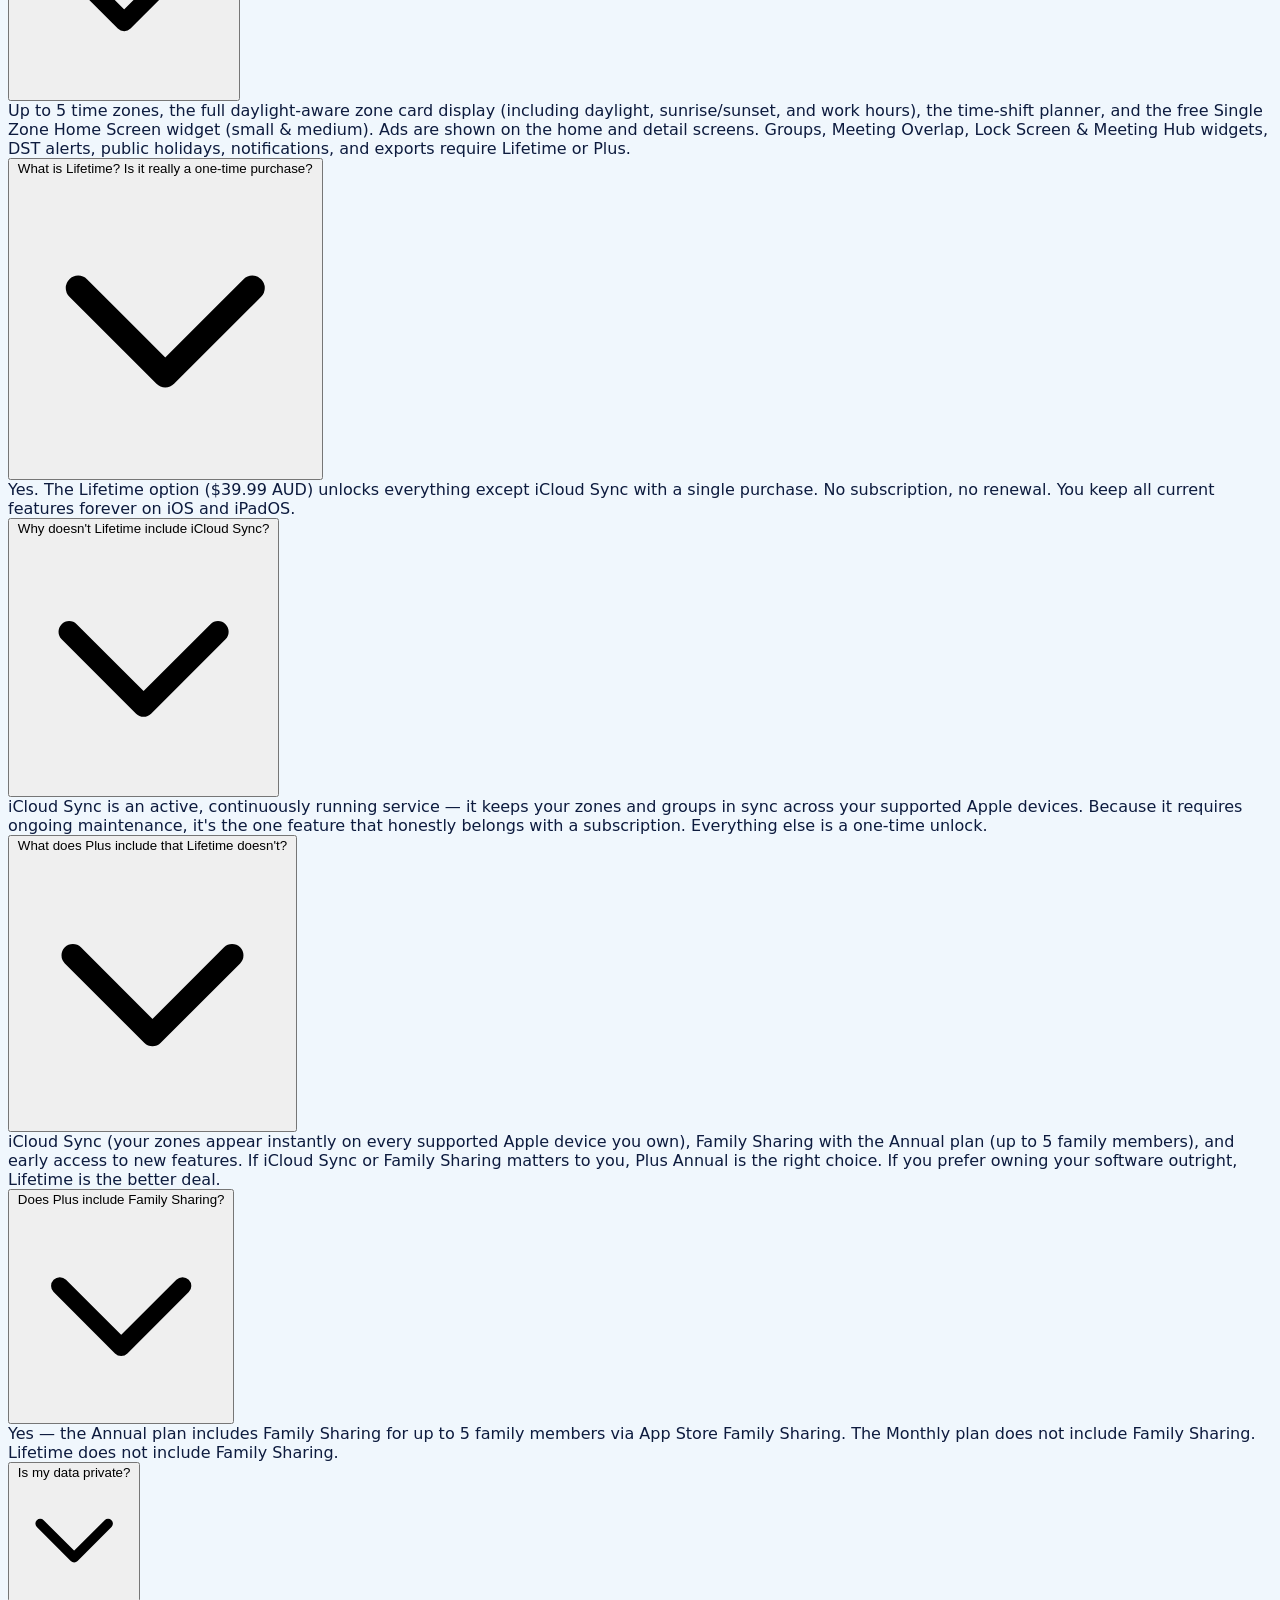
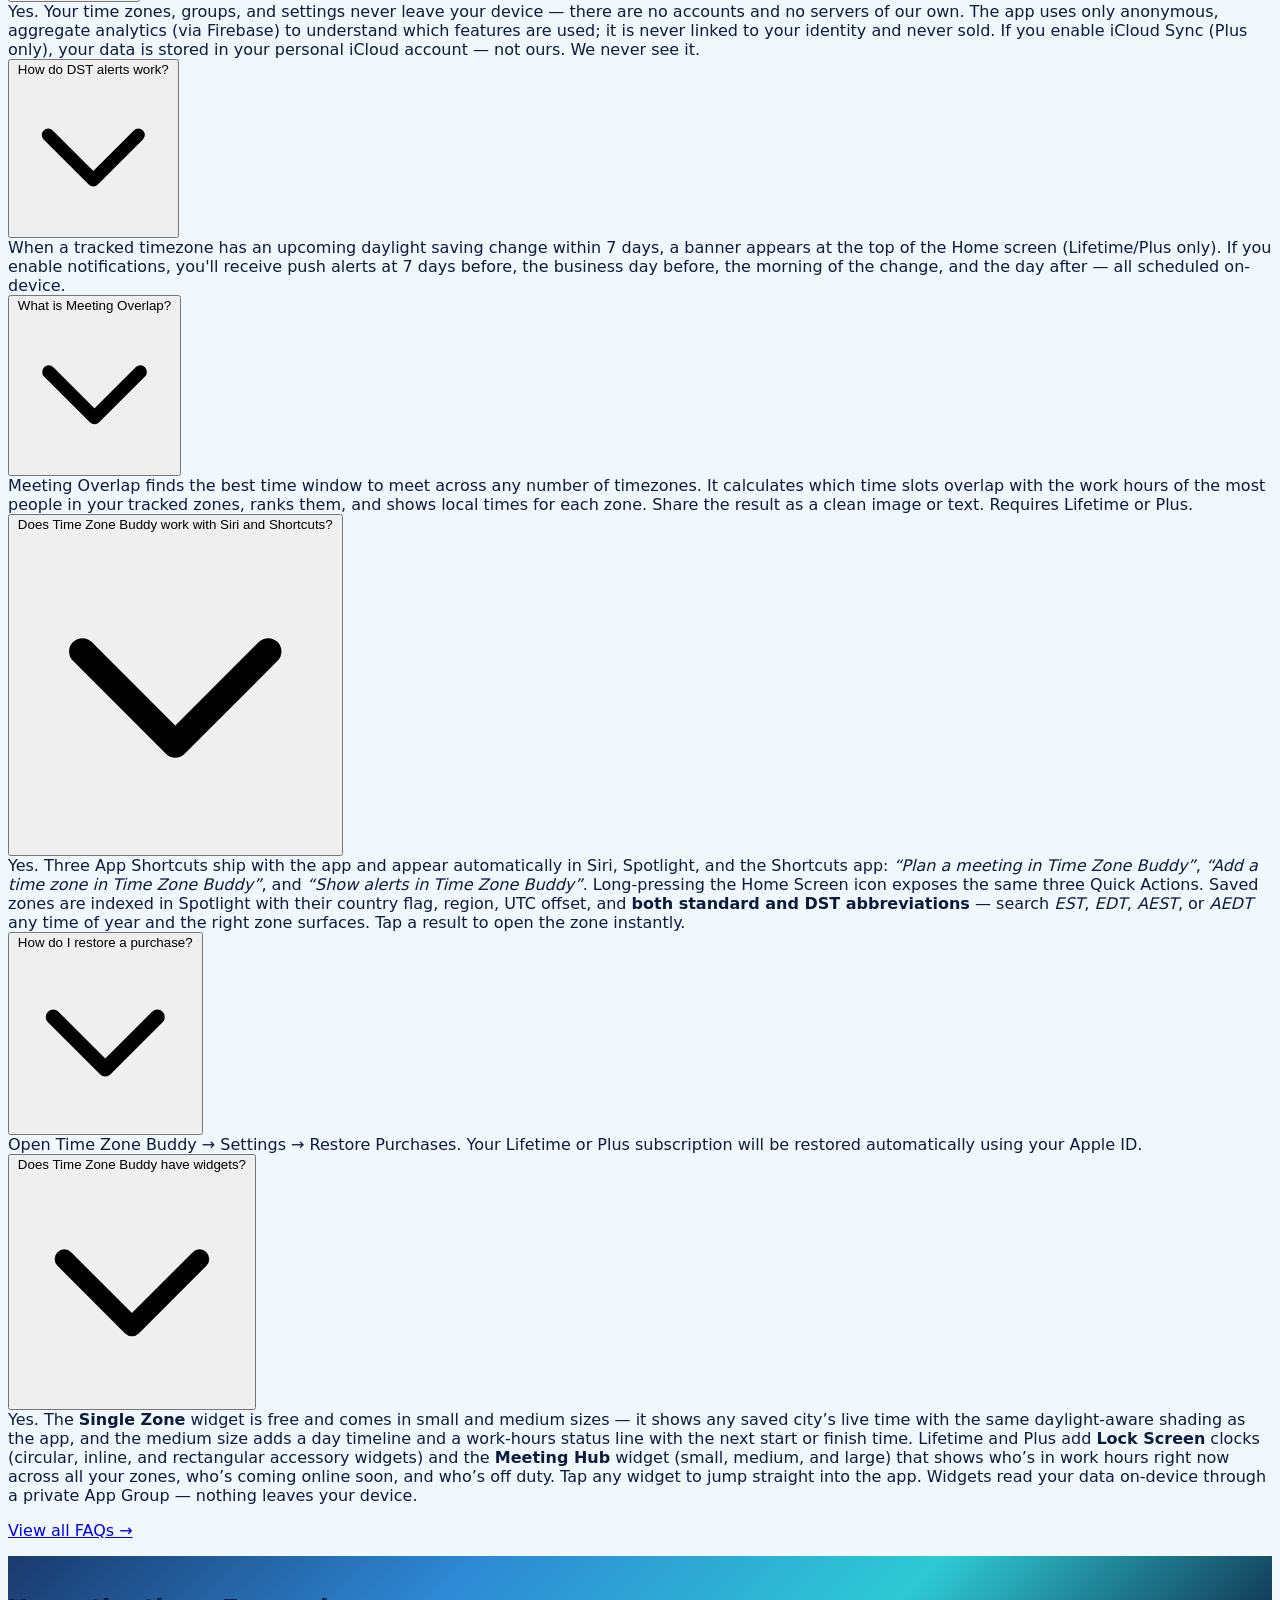
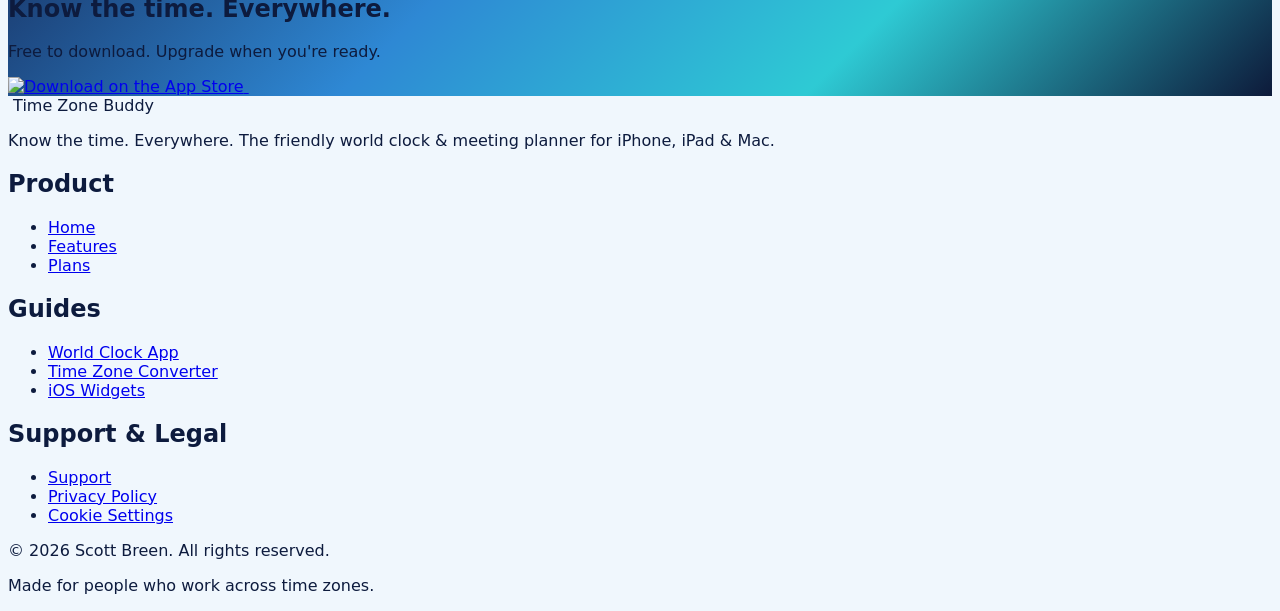
==== commit 67e36c53: "Add files via upload" ====
--- a/index.html
+++ b/index.html
@@ -3,8 +3,10 @@
 <head>
   <meta charset="UTF-8" />
   <meta name="viewport" content="width=device-width, initial-scale=1.0" />
+  <!-- Apple Smart App Banner: shows the App Store "GET" banner at the top of the page in iOS Safari -->
+  <meta name="apple-itunes-app" content="app-id=6760805989" />
   <title>Time Zone Buddy — World Clock App &amp; Time Zone Converter for iOS</title>
-  <meta name="description" content="Time Zone Buddy is the best world clock app and time zone app for iPhone and iPad. Track time zones, view daylight hours, find meeting overlap, and get DST alerts — all with zero data collection." />
+  <meta name="description" content="Time Zone Buddy is the best world clock app and time zone app for iPhone and iPad. Track time zones, view daylight hours, find meeting overlap, and get DST alerts — with no personal data collected." />
   <meta name="keywords" content="world clock app, time zone app, time zone converter, world clock iPhone, time zone tracker, multiple time zones, meeting planner time zones, DST alerts, iOS time zone app" />
 
   <!-- Favicon -->
@@ -13,7 +15,7 @@
 
   <!-- Open Graph -->
   <meta property="og:title" content="Time Zone Buddy — World Clock App &amp; Time Zone Converter for iOS" />
-  <meta property="og:description" content="The best world clock app and time zone app for iPhone and iPad. Track time zones, find meeting overlap, and get DST alerts — all on your device. Zero data collected." />
+  <meta property="og:description" content="The best world clock app and time zone app for iPhone and iPad. Track time zones, find meeting overlap, and get DST alerts — all on your device, with no personal data collected." />
   <meta property="og:image" content="https://tzbuddy.app/images/og-image.png" />
   <meta property="og:image:width" content="1200" />
   <meta property="og:image:height" content="630" />
@@ -25,11 +27,12 @@
   <!-- Twitter / X Card -->
   <meta name="twitter:card" content="summary_large_image" />
   <meta name="twitter:title" content="Time Zone Buddy — World Clock App &amp; Time Zone Converter for iOS" />
-  <meta name="twitter:description" content="The best world clock app and time zone app for iPhone and iPad. Track time zones, find meeting overlap, and get DST alerts — all on your device. Zero data collected." />
+  <meta name="twitter:description" content="The best world clock app and time zone app for iPhone and iPad. Track time zones, find meeting overlap, and get DST alerts — all on your device, with no personal data collected." />
   <meta name="twitter:image" content="https://tzbuddy.app/images/og-image.png" />
 
   <!-- Fonts -->
   <link rel="preconnect" href="https://fonts.googleapis.com" />
+  <link rel="preconnect" href="https://fonts.gstatic.com" crossorigin />
   <link href="https://fonts.googleapis.com/css2?family=Inter:wght@400;500;600;700;800&display=swap" rel="stylesheet" />
 
   <!-- Tailwind Play CDN -->
@@ -54,6 +57,9 @@
   <script src="https://cdnjs.cloudflare.com/ajax/libs/gsap/3.12.5/gsap.min.js"></script>
   <script src="https://cdnjs.cloudflare.com/ajax/libs/gsap/3.12.5/ScrollTrigger.min.js"></script>
 
+  <!-- App JS -->
+  <script defer src="js/app.js"></script>
+
   <!-- Alpine.js -->
   <script defer src="https://cdn.jsdelivr.net/npm/alpinejs@3.14.1/dist/cdn.min.js"></script>
 
@@ -70,9 +76,6 @@
       }
     })();
   </script>
-
-  <!-- App JS -->
-  <script src="js/app.js"></script>
 
   <!-- Structured Data -->
   <script type="application/ld+json">
@@ -88,8 +91,8 @@
       "applicationCategory": ["ProductivityApplication", "UtilitiesApplication"],
       "applicationSubCategory": "Time Management",
       "softwareVersion": "1.0",
-      "description": "Time Zone Buddy is the world clock app and time zone app built for iPhone and iPad. Aurora-inspired, privacy-first time zone tracker. Track multiple time zones with beautiful daylight-aware zone cards, plan meetings with the Meeting Overlap finder, get DST alerts, and never miss a clock change. Home Screen and Lock Screen widgets, Groups, iCloud Sync, Public Holidays, and Lifetime purchase available.",
-      "featureList": "Time zone tracking, Aurora zone cards, Daylight arc display, Time shift planner, Meeting overlap finder, DST alerts and notifications, Home Screen and Lock Screen widgets, Meeting Hub widget, Groups, iCloud Sync, Public holidays, Siri Shortcuts and App Intents, Home Screen Quick Actions, Spotlight integration, Share exports, VoiceOver, Dynamic Type, Reduce Motion",
+      "description": "Time Zone Buddy is the world clock app and time zone app built for iPhone and iPad. Daylight-aware, privacy-first time zone tracker. Track multiple time zones with beautiful daylight-aware zone cards, plan meetings with the Meeting Overlap finder, get DST alerts, and never miss a clock change. Home Screen and Lock Screen widgets, Groups, iCloud Sync, Public Holidays, and Lifetime purchase available.",
+      "featureList": "Time zone tracking, Daylight-aware zone cards, Daylight arc display, Time shift planner, Meeting overlap finder, DST alerts and notifications, Home Screen and Lock Screen widgets, Meeting Hub widget, Groups, iCloud Sync, Public holidays, Siri Shortcuts and App Intents, Home Screen Quick Actions, Spotlight integration, Share exports, VoiceOver, Dynamic Type, Reduce Motion",
       "screenshot": "https://tzbuddy.app/images/og-image.png",
       "author": {
         "@type": "Person",
@@ -108,7 +111,7 @@
         {
           "@type": "Question",
           "name": "What does the free version include?",
-          "acceptedAnswer": { "@type": "Answer", "text": "Up to 5 time zones, the full aurora zone card display (including daylight, sunrise/sunset, and work hours), the time-shift planner, and the free Single Zone Home Screen widget (small and medium). Ads are shown on the home and detail screens. Groups, Meeting Overlap, Lock Screen and Meeting Hub widgets, DST alerts, public holidays, notifications, and exports require Lifetime or Plus." }
+          "acceptedAnswer": { "@type": "Answer", "text": "Up to 5 time zones, the full daylight-aware zone card display (including daylight, sunrise/sunset, and work hours), the time-shift planner, the free Single Zone Home Screen widget (small and medium), and the free circular Lock Screen clock. Ads are shown on the home and detail screens. Groups, Meeting Overlap, the inline and rectangular Lock Screen widgets and the Meeting Hub widget, DST alerts, public holidays, notifications, and exports require Lifetime or Plus." }
         },
         {
           "@type": "Question",
@@ -133,7 +136,7 @@
         {
           "@type": "Question",
           "name": "Is my data private?",
-          "acceptedAnswer": { "@type": "Answer", "text": "Yes. Time Zone Buddy has no servers, no accounts, and no analytics. Everything stays on your device. If you enable iCloud Sync (Plus only), your data is stored in your personal iCloud account, not ours. We never see it." }
+          "acceptedAnswer": { "@type": "Answer", "text": "Yes. Your time zones, groups, and settings never leave your device — there are no accounts and no servers of our own. The app uses only anonymous, aggregate analytics (via Firebase) to understand which features are used; it is never linked to your identity and never sold. If you enable iCloud Sync (Plus only), your data is stored in your personal iCloud account, not ours. We never see it." }
         },
         {
           "@type": "Question",
@@ -165,49 +168,9 @@
   ]
   </script>
 
-  <style>
-    /* ── Feature icon tile used instead of screenshots pre-launch ── */
-    .feature-icon-tile {
-      width: 200px;
-      height: 200px;
-      border-radius: 2.5rem;
-      display: flex;
-      align-items: center;
-      justify-content: center;
-      font-size: 5rem;
-      flex-shrink: 0;
-      box-shadow: 0 24px 48px rgba(0,0,0,0.28);
-    }
-    @media (min-width: 768px) {
-      .feature-icon-tile { width: 220px; height: 220px; }
-    }
-  </style>
-
-  <!-- Firebase Analytics -->
-  <script type="module">
-    import { initializeApp } from "https://www.gstatic.com/firebasejs/12.13.0/firebase-app.js";
-    import { getAnalytics, logEvent } from "https://www.gstatic.com/firebasejs/12.13.0/firebase-analytics.js";
-
-    const firebaseConfig = {
-      apiKey: "AIzaSyCn7GMc5UZO7iKN3OsOkC23iQB7Zp9PNtY",
-      authDomain: "time-zone-buddy-pinecode.firebaseapp.com",
-      projectId: "time-zone-buddy-pinecode",
-      storageBucket: "time-zone-buddy-pinecode.firebasestorage.app",
-      messagingSenderId: "808205346526",
-      appId: "1:808205346526:web:3aef061bd46ed801ec844f",
-      measurementId: "G-05SZGTC4KJ"
-    };
-
-    const app = initializeApp(firebaseConfig);
-    const analytics = getAnalytics(app);
-
-    document.addEventListener('click', (e) => {
-      const cta = e.target.closest('[data-section]');
-      if (cta) {
-        logEvent(analytics, 'cta_click', { section: cta.dataset.section });
-      }
-    });
-  </script>
+  <!-- Firebase Analytics (consent-gated — loads only after opt-in; see js/analytics.js) -->
+  <script>window.TZB_PAGE_SOURCE = 'home';</script>
+  <script defer src="js/analytics.js"></script>
 </head>
 
 <body class="bg-[var(--color-bg)]" :class="{ dark: dark }">
@@ -294,7 +257,7 @@
           World Clock &amp; Time Zone App for iPhone.
         </h1>
         <p class="hero-subhead mt-6 text-lg md:text-xl font-medium text-white/75 max-w-lg mx-auto md:mx-0">
-          Aurora-inspired zone cards, intelligent scheduling, DST alerts, and Home Screen widgets — all on your device. Zero data collected.
+          Daylight-aware zone cards, intelligent scheduling, DST alerts, and Home Screen widgets — all on your device, with no personal data collected.
         </p>
         <div class="hero-ctas mt-8 flex flex-col sm:flex-row items-center md:items-start gap-4">
           <a href="https://apps.apple.com/us/app/time-zone-buddy/id6760805989?utm_source=website&utm_medium=cta_button&utm_campaign=launch" data-section="hero"
@@ -314,17 +277,16 @@
       <!-- Right: Home Screen widgets screenshot in a device frame -->
       <div class="flex-shrink-0 flex flex-col items-center gap-3">
         <div class="relative">
-          <div class="absolute inset-0 rounded-[2.5rem] blur-3xl opacity-50"
-               style="background: linear-gradient(135deg, #2ECAD4, #2E88D4);"></div>
-          <div class="device-frame relative" style="--frame-width: 240px;">
+          <div class="device-glow"></div>
+          <div class="device-frame device-frame-hero relative">
             <div class="device-screen-clip">
-              <img class="device-screenshot" src="images/ss-01.png"
-                   alt="Time Zone Buddy widgets on the iPhone Home Screen" />
+              <img class="device-screenshot" src="images/ss-home.webp"
+                   alt="Time Zone Buddy home screen with daylight-aware zone cards showing live daylight for cities around the world" />
             </div>
             <img class="device-overlay" src="images/device-frame.png" alt="" aria-hidden="true" />
           </div>
         </div>
-        <p class="text-white/35 text-xs font-medium tracking-widest uppercase">Widgets on your Home Screen</p>
+        <p class="text-white/35 text-xs font-medium tracking-widest uppercase">Your world, at a glance</p>
       </div>
 
     </div>
@@ -347,24 +309,28 @@
   <section class="max-w-3xl mx-auto px-4 sm:px-6 py-16 text-center">
     <h2 class="text-2xl md:text-3xl font-bold text-[var(--color-text-primary)] mb-4">The world clock app built for iPhone.</h2>
     <p class="text-base text-[var(--color-text-secondary)] max-w-2xl mx-auto">
-      Time Zone Buddy is a privacy-first world clock app and time zone app for iPhone and iPad. Track as many time zones as you need, see daylight and work hours at a glance, find the perfect meeting window across continents, and get notified before every clock change — all without sending a single byte to our servers. Whether you work with a global team or just need a reliable <a href="world-clock-app.html" class="text-[var(--color-brand)] hover:underline">world clock</a>, <a href="time-zone-converter.html" class="text-[var(--color-brand)] hover:underline">time zone converter</a>, or <a href="ios-widgets.html" class="text-[var(--color-brand)] hover:underline">iPhone time zone widget</a> at your fingertips, Time Zone Buddy has you covered.
+      Time Zone Buddy is a privacy-first world clock app and time zone app for iPhone and iPad. Track as many time zones as you need, see daylight and work hours at a glance, find the perfect meeting window across continents, and get notified before every clock change — all on your device, with no personal data collected. Whether you work with a global team or just need a reliable <a href="world-clock-app.html" class="text-[var(--color-brand)] hover:underline">world clock</a>, <a href="time-zone-converter.html" class="text-[var(--color-brand)] hover:underline">time zone converter</a>, or <a href="ios-widgets.html" class="text-[var(--color-brand)] hover:underline">iPhone time zone widget</a> at your fingertips, Time Zone Buddy has you covered.
     </p>
   </section>
 
   <!-- ── Feature Highlights ──────────────────────────────── -->
   <section id="features" class="max-w-6xl mx-auto px-4 sm:px-6 py-24 space-y-24">
 
-    <!-- Feature 1: Aurora zone cards -->
+    <!-- Feature 1: Daylight-aware zone cards -->
     <div class="feature-panel flex flex-col md:flex-row items-center gap-12">
-      <!-- Icon tile — replace with device-frame screenshot after App Store launch -->
-      <div class="feature-icon-tile order-2 md:order-1"
-           style="background: linear-gradient(135deg, #0A1E40, #1A4A7A, #2E88D4, #2ECAD4);">
-        🌏
+      <div class="order-2 md:order-1 flex-shrink-0 relative">
+        <div class="device-glow"></div>
+        <div class="device-frame device-frame-sm relative">
+          <div class="device-screen-clip">
+            <img class="device-screenshot" src="images/ss-home-light.webp" alt="Daylight-aware zone cards in light mode shifting colour with the daylight in each city" loading="lazy" />
+          </div>
+          <img class="device-overlay" src="images/device-frame.png" alt="" aria-hidden="true" />
+        </div>
       </div>
       <div class="flex-1 order-1 md:order-2 text-center md:text-left">
         <h2 class="text-2xl md:text-3xl font-bold text-[var(--color-text-primary)]">Time zones that come alive.</h2>
         <p class="mt-4 text-base text-[var(--color-text-secondary)] max-w-md mx-auto md:mx-0">
-          Aurora zone cards shift from warm amber at sunrise to vivid cerulean at midday — and deep navy at night. In real time, for every zone you're watching.
+          Zone cards shift from warm amber at sunrise to vivid cerulean at midday — and deep navy at night. In real time, for every zone you're watching.
         </p>
       </div>
     </div>
@@ -377,19 +343,27 @@
           Drag the time-shift bar ±12 hours, pick a future date, and instantly see the clock in every zone. No calculator, no guessing.
         </p>
       </div>
-      <!-- Icon tile — replace with device-frame screenshot after App Store launch -->
-      <div class="feature-icon-tile"
-           style="background: linear-gradient(135deg, #0D2A50, #2E88D4, #1ABBD4);">
-        🕐
+      <div class="flex-shrink-0 relative">
+        <div class="device-glow"></div>
+        <div class="device-frame device-frame-sm relative">
+          <div class="device-screen-clip">
+            <img class="device-screenshot" src="images/ss-timeshift.webp" alt="Time shift planner with the time slider active, updating every city at once" loading="lazy" />
+          </div>
+          <img class="device-overlay" src="images/device-frame.png" alt="" aria-hidden="true" />
+        </div>
       </div>
     </div>
 
     <!-- Feature 3: Meeting Overlap -->
     <div class="feature-panel flex flex-col md:flex-row items-center gap-12">
-      <!-- Icon tile — replace with device-frame screenshot after App Store launch -->
-      <div class="feature-icon-tile order-2 md:order-1"
-           style="background: linear-gradient(135deg, #0A2A3A, #0D6E6E, #2ECAD4);">
-        📅
+      <div class="order-2 md:order-1 flex-shrink-0 relative">
+        <div class="device-glow"></div>
+        <div class="device-frame device-frame-sm relative">
+          <div class="device-screen-clip">
+            <img class="device-screenshot" src="images/ss-meeting-overlap.webp" alt="Meeting Overlap results ranking the best meeting window across time zones" loading="lazy" />
+          </div>
+          <img class="device-overlay" src="images/device-frame.png" alt="" aria-hidden="true" />
+        </div>
       </div>
       <div class="flex-1 order-1 md:order-2 text-center md:text-left">
         <h2 class="text-2xl md:text-3xl font-bold text-[var(--color-text-primary)]">The perfect meeting window, found.</h2>
@@ -407,19 +381,27 @@
           DST alerts appear in-app the week before a transition, with optional push notifications at 7 days out, the business day before, and the morning it happens.
         </p>
       </div>
-      <!-- Icon tile — replace with device-frame screenshot after App Store launch -->
-      <div class="feature-icon-tile"
-           style="background: linear-gradient(135deg, #3A1A00, #C05A00, #F5A623);">
-        🔔
+      <div class="flex-shrink-0 relative">
+        <div class="device-glow"></div>
+        <div class="device-frame device-frame-sm relative">
+          <div class="device-screen-clip">
+            <img class="device-screenshot" src="images/ss-dst.webp" alt="Home screen with a Daylight Saving Time change banner and per-city DST countdown pills" loading="lazy" />
+          </div>
+          <img class="device-overlay" src="images/device-frame.png" alt="" aria-hidden="true" />
+        </div>
       </div>
     </div>
 
     <!-- Feature 5: Widgets -->
     <div class="feature-panel flex flex-col md:flex-row items-center gap-12">
-      <!-- Icon tile — replace with device-frame screenshot after App Store launch -->
-      <div class="feature-icon-tile order-2 md:order-1"
-           style="background: linear-gradient(135deg, #0A1E40, #2E4A8A, #5B6EFF, #2ECAD4);">
-        🧩
+      <div class="order-2 md:order-1 flex-shrink-0 relative">
+        <div class="device-glow"></div>
+        <div class="device-frame device-frame-sm relative">
+          <div class="device-screen-clip">
+            <img class="device-screenshot" src="images/ss-widgets-home.webp" alt="iPhone Home Screen with Time Zone Buddy Single Zone and Multi-City widgets shaded by live daylight" loading="lazy" />
+          </div>
+          <img class="device-overlay" src="images/device-frame.png" alt="" aria-hidden="true" />
+        </div>
       </div>
       <div class="flex-1 order-1 md:order-2 text-center md:text-left">
         <h2 class="text-2xl md:text-3xl font-bold text-[var(--color-text-primary)]">The world, on your Home Screen.</h2>
@@ -431,9 +413,8 @@
 
     <!-- Feature 6: Siri / Spotlight / Quick Actions -->
     <div class="feature-panel flex flex-col md:flex-row items-center gap-12">
-      <!-- Icon tile — replace with device-frame screenshot after App Store launch -->
-      <div class="feature-icon-tile order-2 md:order-1"
-           style="background: linear-gradient(135deg, #1A0D40, #4A2EAA, #8E5BFF);">
+      <!-- Feature without a screenshot: icon tile -->
+      <div class="feature-icon-tile feature-icon-tile--siri order-2 md:order-1">
         🎙️
       </div>
       <div class="flex-1 order-1 md:order-2 text-center md:text-left">
@@ -455,10 +436,42 @@
           A native SwiftUI app for iPhone and iPad. Liquid Glass surfaces, App Intents, Siri, Spotlight, Quick Actions, the Share Sheet, iCloud Sync, full VoiceOver and Dynamic Type support, and Reduce Motion respect — it feels like Apple shipped it.
         </p>
       </div>
-      <!-- Icon tile -->
-      <div class="feature-icon-tile"
-           style="background: linear-gradient(135deg, #0A1E40, #1A4A7A, #2ECAD4);">
+      <!-- Feature without a screenshot: icon tile -->
+      <div class="feature-icon-tile feature-icon-tile--apple">
         🍏
+      </div>
+    </div>
+
+    <!-- Feature: City detail + closer look crops -->
+    <div class="feature-panel flex flex-col md:flex-row items-center gap-12">
+      <div class="order-2 md:order-1 flex-shrink-0 relative">
+        <div class="device-glow"></div>
+        <div class="device-frame device-frame-sm relative">
+          <div class="device-screen-clip">
+            <img class="device-screenshot" src="images/ss-detail.webp" alt="Time Zone Buddy city detail for Sydney with a live map, local time, hour crossover, daylight arc, and work hours" loading="lazy" />
+          </div>
+          <img class="device-overlay" src="images/device-frame.png" alt="" aria-hidden="true" />
+        </div>
+      </div>
+      <div class="flex-1 order-1 md:order-2 text-center md:text-left">
+        <h2 class="text-2xl md:text-3xl font-bold text-[var(--color-text-primary)]">Every detail, beautifully clear.</h2>
+        <p class="mt-4 text-base text-[var(--color-text-secondary)] max-w-md mx-auto md:mx-0">
+          Tap any city for the full picture — a live map, the exact local time, an hour-by-hour crossover with your day, a real-time daylight arc with sunrise and sunset, and its work hours.
+        </p>
+        <div class="mt-6 grid grid-cols-1 sm:grid-cols-3 gap-3">
+          <figure class="bg-[var(--color-surface)] border border-[var(--color-border)] rounded-xl p-2">
+            <img src="images/crop-crossover.webp" alt="Hour Crossover row lining up your hours with the city's" loading="lazy" class="w-full rounded-lg" />
+            <figcaption class="mt-2 text-xs text-[var(--color-text-muted)]">Hour Crossover</figcaption>
+          </figure>
+          <figure class="bg-[var(--color-surface)] border border-[var(--color-border)] rounded-xl p-2">
+            <img src="images/crop-daylight.webp" alt="Daylight arc showing sunrise, midday, and sunset for the city" loading="lazy" class="w-full rounded-lg" />
+            <figcaption class="mt-2 text-xs text-[var(--color-text-muted)]">Daylight arc</figcaption>
+          </figure>
+          <figure class="bg-[var(--color-surface)] border border-[var(--color-border)] rounded-xl p-2">
+            <img src="images/crop-workhours.webp" alt="Work Hours card showing the city's working window" loading="lazy" class="w-full rounded-lg" />
+            <figcaption class="mt-2 text-xs text-[var(--color-text-muted)]">Work hours</figcaption>
+          </figure>
+        </div>
       </div>
     </div>
 
@@ -476,25 +489,49 @@
              @touchstart="onTouchStart($event)" @touchend="onTouchEnd($event)">
           <div class="carousel-slide device-frame" :class="active === 0 ? 'active' : ''">
             <div class="device-screen-clip">
-              <img class="device-screenshot" src="images/ss-01.png" alt="Time Zone Buddy widgets on the iPhone Home Screen" />
+              <img class="device-screenshot" src="images/ss-home.webp" alt="Home screen with daylight-aware zone cards" loading="lazy" />
             </div>
             <img class="device-overlay" src="images/device-frame.png" alt="" aria-hidden="true" />
           </div>
           <div class="carousel-slide device-frame" :class="active === 1 ? 'active' : ''">
             <div class="device-screen-clip">
-              <img class="device-screenshot" src="images/ss-02.png" alt="Meeting Hub dashboard" />
+              <img class="device-screenshot" src="images/ss-detail.webp" alt="City detail view with map, daylight arc, and work hours" loading="lazy" />
             </div>
             <img class="device-overlay" src="images/device-frame.png" alt="" aria-hidden="true" />
           </div>
           <div class="carousel-slide device-frame" :class="active === 2 ? 'active' : ''">
             <div class="device-screen-clip">
-              <img class="device-screenshot" src="images/ss-03.png" alt="Zone detail view" />
+              <img class="device-screenshot" src="images/ss-meeting-overlap.webp" alt="Meeting Overlap finding the best window across time zones" loading="lazy" />
             </div>
             <img class="device-overlay" src="images/device-frame.png" alt="" aria-hidden="true" />
           </div>
           <div class="carousel-slide device-frame" :class="active === 3 ? 'active' : ''">
             <div class="device-screen-clip">
-              <img class="device-screenshot" src="images/ss-04.png" alt="Home screen with Aurora zone cards" />
+              <img class="device-screenshot" src="images/ss-timeshift.webp" alt="Time shift planner updating every city at once" loading="lazy" />
+            </div>
+            <img class="device-overlay" src="images/device-frame.png" alt="" aria-hidden="true" />
+          </div>
+          <div class="carousel-slide device-frame" :class="active === 4 ? 'active' : ''">
+            <div class="device-screen-clip">
+              <img class="device-screenshot" src="images/ss-dst.webp" alt="Daylight Saving Time alerts on the home screen" loading="lazy" />
+            </div>
+            <img class="device-overlay" src="images/device-frame.png" alt="" aria-hidden="true" />
+          </div>
+          <div class="carousel-slide device-frame" :class="active === 5 ? 'active' : ''">
+            <div class="device-screen-clip">
+              <img class="device-screenshot" src="images/ss-widgets-home.webp" alt="Home Screen widgets shaded by live daylight" loading="lazy" />
+            </div>
+            <img class="device-overlay" src="images/device-frame.png" alt="" aria-hidden="true" />
+          </div>
+          <div class="carousel-slide device-frame" :class="active === 6 ? 'active' : ''">
+            <div class="device-screen-clip">
+              <img class="device-screenshot" src="images/ss-lock.webp" alt="Lock Screen accessory clocks for another time zone" loading="lazy" />
+            </div>
+            <img class="device-overlay" src="images/device-frame.png" alt="" aria-hidden="true" />
+          </div>
+          <div class="carousel-slide device-frame" :class="active === 7 ? 'active' : ''">
+            <div class="device-screen-clip">
+              <img class="device-screenshot" src="images/ss-gallery.webp" alt="In-app Widgets and StandBy gallery" loading="lazy" />
             </div>
             <img class="device-overlay" src="images/device-frame.png" alt="" aria-hidden="true" />
           </div>
@@ -516,10 +553,14 @@
         </div>
 
         <p class="mt-4 text-sm text-[var(--color-text-muted)]">
-          <span x-show="active === 0">Widgets on your Home Screen</span>
-          <span x-show="active === 1">Meeting Hub</span>
-          <span x-show="active === 2">Detail View</span>
-          <span x-show="active === 3">Home — Aurora Zone Cards</span>
+          <span x-show="active === 0">Home — Daylight Zone Cards</span>
+          <span x-show="active === 1">City Detail</span>
+          <span x-show="active === 2">Meeting Overlap</span>
+          <span x-show="active === 3">Time Shift Planner</span>
+          <span x-show="active === 4">DST Alerts</span>
+          <span x-show="active === 5">Home Screen Widgets</span>
+          <span x-show="active === 6">Lock Screen Clocks</span>
+          <span x-show="active === 7">Widgets &amp; StandBy Gallery</span>
         </p>
       </div>
     </div>
@@ -545,7 +586,7 @@
         </a>
         <ul class="space-y-3 text-sm text-[var(--color-text-secondary)] flex-1">
           <li class="flex gap-2"><span class="text-green-500">&#10003;</span> Up to 5 time zones</li>
-          <li class="flex gap-2"><span class="text-green-500">&#10003;</span> Aurora zone cards + daylight</li>
+          <li class="flex gap-2"><span class="text-green-500">&#10003;</span> Daylight-aware zone cards</li>
           <li class="flex gap-2"><span class="text-green-500">&#10003;</span> Time shift planner (&#177;12h)</li>
           <li class="flex gap-2"><span class="text-green-500">&#10003;</span> Single Zone widget (small &amp; medium)</li>
           <li class="flex gap-2 text-[var(--color-text-muted)]"><span>&#10007;</span> Ads shown</li>
@@ -558,8 +599,7 @@
       </div>
 
       <!-- Plus -->
-      <div class="relative rounded-2xl p-6 flex flex-col text-white"
-           style="background: linear-gradient(var(--gradient-plus));">
+      <div class="plan-card-plus relative rounded-2xl p-6 flex flex-col text-white">
         <div class="absolute -top-3 left-1/2 -translate-x-1/2 bg-white text-[var(--color-brand)] text-xs font-bold px-3 py-1 rounded-full">
           RECOMMENDED
         </div>
@@ -575,7 +615,7 @@
         </a>
         <ul class="space-y-3 text-sm text-white/90 flex-1">
           <li class="flex gap-2"><span>&#10003;</span> <strong>Unlimited</strong> time zones</li>
-          <li class="flex gap-2"><span>&#10003;</span> Aurora zone cards + daylight</li>
+          <li class="flex gap-2"><span>&#10003;</span> Daylight-aware zone cards</li>
           <li class="flex gap-2"><span>&#10003;</span> Time shift planner (&#177;12h)</li>
           <li class="flex gap-2"><span>&#10003;</span> No ads, ever</li>
           <li class="flex gap-2"><span>&#10003;</span> Groups, Meeting Overlap, Exports</li>
@@ -596,13 +636,12 @@
         </p>
         <p class="text-sm text-[var(--color-text-muted)] mb-6">One-time purchase &#183; Yours forever</p>
         <a href="https://apps.apple.com/us/app/time-zone-buddy/id6760805989?utm_source=website&amp;utm_medium=cta_button&amp;utm_campaign=launch" data-section="plans_lifetime"
-           class="w-full justify-center inline-flex items-center gap-2 font-semibold text-white rounded-xl px-4 py-3 mb-6"
-           style="background: linear-gradient(var(--gradient-lifetime));">
+           class="btn-lifetime w-full justify-center inline-flex items-center gap-2 font-semibold text-white rounded-xl px-4 py-3 mb-6">
           Buy Lifetime
         </a>
         <ul class="space-y-3 text-sm text-[var(--color-text-secondary)] flex-1">
           <li class="flex gap-2"><span class="text-green-500">&#10003;</span> <strong>Unlimited</strong> time zones</li>
-          <li class="flex gap-2"><span class="text-green-500">&#10003;</span> Aurora zone cards + daylight</li>
+          <li class="flex gap-2"><span class="text-green-500">&#10003;</span> Daylight-aware zone cards</li>
           <li class="flex gap-2"><span class="text-green-500">&#10003;</span> Time shift planner (&#177;12h)</li>
           <li class="flex gap-2"><span class="text-green-500">&#10003;</span> No ads, ever</li>
           <li class="flex gap-2"><span class="text-green-500">&#10003;</span> Groups, Meeting Overlap, Exports</li>
@@ -637,7 +676,7 @@
           <div class="text-4xl mb-4">🌏</div>
           <h3 class="text-lg font-bold text-[var(--color-text-primary)]">Crafted for the world</h3>
           <p class="mt-2 text-sm text-[var(--color-text-secondary)]">
-            Aurora zone cards, smart search by city or country, your local zone at the centre. Not just a clock.
+            Daylight-aware zone cards, smart search by city or country, your local zone at the centre. Not just a clock.
           </p>
         </div>
 
@@ -645,7 +684,7 @@
           <div class="text-4xl mb-4">📴</div>
           <h3 class="text-lg font-bold text-[var(--color-text-primary)]">Your data stays yours</h3>
           <p class="mt-2 text-sm text-[var(--color-text-secondary)]">
-            No account required. No data sent to our servers. Everything lives on your device. No ads for Plus or Lifetime — ever.
+            No account required. Your zones and settings stay on your device — no servers of our own, only anonymous, aggregate analytics that&#39;s never sold. No ads for Plus or Lifetime — ever.
           </p>
         </div>
 
@@ -675,7 +714,7 @@
           <svg class="w-4 h-4 text-[var(--color-text-muted)] transition-transform" :class="open === 0 ? 'rotate-180' : ''" fill="none" stroke="currentColor" stroke-width="2" viewBox="0 0 24 24"><path stroke-linecap="round" stroke-linejoin="round" d="M19 9l-7 7-7-7"/></svg>
         </button>
         <div id="faq-panel-0" x-show="open === 0" x-transition class="px-5 pb-4 text-sm text-[var(--color-text-secondary)]">
-          Up to 5 time zones, the full aurora zone card display (including daylight, sunrise/sunset, and work hours), the time-shift planner, and the free Single Zone Home Screen widget (small &amp; medium). Ads are shown on the home and detail screens. Groups, Meeting Overlap, Lock Screen &amp; Meeting Hub widgets, DST alerts, public holidays, notifications, and exports require Lifetime or Plus.
+          Up to 5 time zones, the full daylight-aware zone card display (including daylight, sunrise/sunset, and work hours), the time-shift planner, and the free Single Zone Home Screen widget (small &amp; medium). Ads are shown on the home and detail screens. Groups, Meeting Overlap, Lock Screen &amp; Meeting Hub widgets, DST alerts, public holidays, notifications, and exports require Lifetime or Plus.
         </div>
       </div>
 
@@ -730,7 +769,7 @@
           <svg class="w-4 h-4 text-[var(--color-text-muted)] transition-transform" :class="open === 5 ? 'rotate-180' : ''" fill="none" stroke="currentColor" stroke-width="2" viewBox="0 0 24 24"><path stroke-linecap="round" stroke-linejoin="round" d="M19 9l-7 7-7-7"/></svg>
         </button>
         <div id="faq-panel-5" x-show="open === 5" x-transition class="px-5 pb-4 text-sm text-[var(--color-text-secondary)]">
-          Yes. Time Zone Buddy has no servers, no accounts, and no analytics. Everything stays on your device. If you enable iCloud Sync (Plus only), your data is stored in your personal iCloud account — not ours. We never see it.
+          Yes. Your time zones, groups, and settings never leave your device — there are no accounts and no servers of our own. The app uses only anonymous, aggregate analytics (via Firebase) to understand which features are used; it is never linked to your identity and never sold. If you enable iCloud Sync (Plus only), your data is stored in your personal iCloud account — not ours. We never see it.
         </div>
       </div>
 
@@ -813,26 +852,55 @@
   </section>
 
   <!-- ── Footer ────────────────────────────────────────────── -->
-  <footer class="bg-[var(--color-surface)] border-t border-[var(--color-border)] py-10">
-    <div class="max-w-6xl mx-auto px-4 sm:px-6 flex flex-col md:flex-row items-center justify-between gap-6 text-sm text-[var(--color-text-muted)]">
-
-      <div class="flex items-center gap-2">
-        <img src="images/icon.png" alt="" class="w-5 h-5" aria-hidden="true" />
-        <span class="font-semibold text-[var(--color-text-secondary)]">Time Zone Buddy</span>
-        <span>— Know the time. Everywhere.</span>
-      </div>
-
-      <nav class="flex flex-wrap justify-center gap-6" aria-label="Footer">
-        <a href="#features"              class="hover:text-[var(--color-brand)] transition-colors">Features</a>
-        <a href="#plans"                 class="hover:text-[var(--color-brand)] transition-colors">Plans</a>
-        <a href="support.html"           class="hover:text-[var(--color-brand)] transition-colors">Support</a>
-        <a href="privacy-policy.html"    class="hover:text-[var(--color-brand)] transition-colors">Privacy Policy</a>
-        <a href="world-clock-app.html"   class="hover:text-[var(--color-brand)] transition-colors">World Clock App</a>
-        <a href="time-zone-converter.html" class="hover:text-[var(--color-brand)] transition-colors">Time Zone Converter</a>
-        <a href="ios-widgets.html"        class="hover:text-[var(--color-brand)] transition-colors">iOS Widgets</a>
-      </nav>
-
-      <p>© 2026 Scott Breen</p>
+  <footer class="bg-[var(--color-surface)] border-t border-[var(--color-border)]">
+    <div class="max-w-6xl mx-auto px-4 sm:px-6 py-12">
+      <div class="grid gap-10 sm:grid-cols-2 md:grid-cols-4">
+
+        <!-- Brand -->
+        <div>
+          <div class="flex items-center gap-2">
+            <img src="images/icon.png" alt="" class="w-7 h-7 rounded-lg" aria-hidden="true" />
+            <span class="font-bold text-[var(--color-text-primary)]">Time Zone Buddy</span>
+          </div>
+          <p class="mt-3 text-sm text-[var(--color-text-muted)] max-w-xs">Know the time. Everywhere. The friendly world clock &amp; meeting planner for iPhone, iPad &amp; Mac.</p>
+        </div>
+
+        <!-- Product -->
+        <nav aria-label="Product" class="text-sm">
+          <h2 class="font-semibold text-[var(--color-text-secondary)] mb-3">Product</h2>
+          <ul class="space-y-2 text-[var(--color-text-muted)]">
+            <li><a href="index.html"          class="hover:text-[var(--color-brand)] transition-colors">Home</a></li>
+            <li><a href="index.html#features" class="hover:text-[var(--color-brand)] transition-colors">Features</a></li>
+            <li><a href="index.html#plans"    class="hover:text-[var(--color-brand)] transition-colors">Plans</a></li>
+          </ul>
+        </nav>
+
+        <!-- Guides -->
+        <nav aria-label="Guides" class="text-sm">
+          <h2 class="font-semibold text-[var(--color-text-secondary)] mb-3">Guides</h2>
+          <ul class="space-y-2 text-[var(--color-text-muted)]">
+            <li><a href="world-clock-app.html"     class="hover:text-[var(--color-brand)] transition-colors">World Clock App</a></li>
+            <li><a href="time-zone-converter.html" class="hover:text-[var(--color-brand)] transition-colors">Time Zone Converter</a></li>
+            <li><a href="ios-widgets.html"         class="hover:text-[var(--color-brand)] transition-colors">iOS Widgets</a></li>
+          </ul>
+        </nav>
+
+        <!-- Support & Legal -->
+        <nav aria-label="Support and legal" class="text-sm">
+          <h2 class="font-semibold text-[var(--color-text-secondary)] mb-3">Support &amp; Legal</h2>
+          <ul class="space-y-2 text-[var(--color-text-muted)]">
+            <li><a href="support.html"        class="hover:text-[var(--color-brand)] transition-colors">Support</a></li>
+            <li><a href="privacy-policy.html" class="hover:text-[var(--color-brand)] transition-colors">Privacy Policy</a></li>
+            <li><a href="#" data-cc="settings" class="hover:text-[var(--color-brand)] transition-colors">Cookie Settings</a></li>
+          </ul>
+        </nav>
+
+      </div>
+
+      <div class="mt-10 pt-6 border-t border-[var(--color-border)] flex flex-col sm:flex-row items-center justify-between gap-3 text-xs text-[var(--color-text-muted)]">
+        <p>© 2026 Scott Breen. All rights reserved.</p>
+        <p>Made for people who work across time zones.</p>
+      </div>
     </div>
   </footer>
 
--- a/css/styles.css
+++ b/css/styles.css
@@ -0,0 +1,270 @@
+/* ============================================================
+   Time Zone Buddy — Website Styles
+   Single source of truth: docs/website_AI_instructions.md
+   ============================================================ */
+
+/* ── Custom Properties ────────────────────────────────────── */
+
+:root {
+  /* Light mode */
+  --color-bg:             #F0F7FD;
+  --color-surface:        #FFFFFF;
+  --color-surface-raised: #E8F4FD;
+  --color-border:         #C8DFF0;
+  --color-text-primary:   #0D1B3E;
+  --color-text-secondary: #3A5A7A;
+  --color-text-muted:     #7A9AB8;
+  --color-brand:          #2E88D4;
+  --color-brand-hover:    #1A6CB8;
+  --color-accent:         #2ECAD4;
+  --color-premium:        #9B6DFF;
+  --color-amber:          #F5A623;
+
+  /* Gradients */
+  --gradient-hero:     135deg, #0A1E40, #0D2A50, #0A3060, #06081A;
+  --gradient-plus:     135deg, #2E88D4, #2ECAD4;
+  --gradient-lifetime: 135deg, #F5A623, #E8703A;
+  --gradient-aurora:   135deg, #1A3A6E, #2E88D4, #2ECAD4, #0D1A3A;
+}
+
+.dark {
+  --color-bg:             #06081A;
+  --color-surface:        #0D1428;
+  --color-surface-raised: #152035;
+  --color-border:         #1E3050;
+  --color-text-primary:   #E8F4FD;
+  --color-text-secondary: #A8C8E8;
+  --color-text-muted:     #5A7A9A;
+  --color-brand:          #2E88D4;
+  --color-brand-hover:    #4AA8F4;
+  --color-accent:         #2ECAD4;
+  --color-premium:        #9B6DFF;
+  --color-amber:          #F5A623;
+}
+
+/* ── Base ─────────────────────────────────────────────────── */
+
+*, *::before, *::after { box-sizing: border-box; }
+
+body {
+  font-family: 'Inter', system-ui, sans-serif;
+  background-color: var(--color-bg);
+  color: var(--color-text-primary);
+  transition: background-color 0.2s ease, color 0.2s ease;
+}
+
+/* ── Device Frame ─────────────────────────────────────────── */
+
+.device-frame {
+  position: relative;
+  width: var(--frame-width, 260px);
+  aspect-ratio: 1470 / 3000;
+  flex-shrink: 0;
+  filter: drop-shadow(0 25px 50px rgb(0 0 0 / 0.32));
+}
+
+.device-frame-sm { --frame-width: 200px; }
+
+/* Soft blurred halo behind device frames. The blurred gradient is promoted to
+   its own GPU layer (translateZ + will-change) so it is rasterised once at full
+   quality on load and is NOT re-rasterised (which caused visible banding that
+   "sharpened" a moment later) while a sibling frame plays its GSAP entrance. */
+.device-glow {
+  position: absolute;
+  inset: 0;
+  border-radius: 2.5rem;
+  pointer-events: none;
+  opacity: 0.5;
+  background: linear-gradient(135deg, #2ECAD4, #2E88D4);
+  filter: blur(64px);
+  transform: translateZ(0);
+  will-change: transform;
+  backface-visibility: hidden;
+}
+
+.device-screen-clip {
+  position: absolute;
+  top: 2.233%;
+  left: 5.102%;
+  width: 89.796%;
+  height: 95.533%;
+  overflow: hidden;
+  border-radius: 13% / 6%;
+}
+
+.device-screenshot {
+  width: 100%;
+  height: 100%;
+  object-fit: cover;
+  object-position: top center;
+  display: block;
+}
+
+.device-overlay {
+  position: absolute;
+  inset: 0;
+  width: 100%;
+  height: 100%;
+  pointer-events: none;
+  z-index: 1;
+}
+
+/* ── Carousel ─────────────────────────────────────────────── */
+
+.carousel-wrapper { overflow: hidden; }
+
+.carousel-stack {
+  display: grid;
+  justify-items: center;
+  padding: 1rem 0 1.5rem;
+}
+
+.carousel-slide {
+  grid-column: 1;
+  grid-row: 1;
+  opacity: 0;
+  transition: opacity 0.45s ease;
+  pointer-events: none;
+}
+
+.carousel-slide.active {
+  opacity: 1;
+  pointer-events: auto;
+}
+
+/* ── Coming Soon Buttons ──────────────────────────────────── */
+
+.btn-coming-soon {
+  display: inline-flex;
+  align-items: center;
+  gap: 0.5rem;
+  background-color: var(--color-surface-raised);
+  color: var(--color-text-muted);
+  font-weight: 600;
+  font-size: 0.9375rem;
+  padding: 0.75rem 1.5rem;
+  border-radius: 14px;
+  border: 1.5px solid var(--color-border);
+  cursor: default;
+  user-select: none;
+}
+
+.btn-coming-soon-light {
+  background-color: var(--color-surface-raised);
+  color: var(--color-text-muted);
+  border-color: var(--color-border);
+}
+
+/* ── Focus Visible (Accessibility) ───────────────────────── */
+
+:focus-visible {
+  outline: 2px solid var(--color-brand);
+  outline-offset: 2px;
+  border-radius: 4px;
+}
+
+/* ── Utility: Hero Gradient Background ────────────────────── */
+
+.bg-hero {
+  background: linear-gradient(var(--gradient-hero));
+}
+
+/* ── Cookie Consent Banner ────────────────────────────────── */
+
+.tzb-cc {
+  position: fixed;
+  z-index: 60;
+  left: 50%;
+  bottom: 1rem;
+  transform: translateX(-50%);
+  width: min(680px, calc(100% - 2rem));
+  background-color: var(--color-surface);
+  color: var(--color-text-secondary);
+  border: 1.5px solid var(--color-border);
+  border-radius: 16px;
+  box-shadow: 0 12px 40px rgb(0 0 0 / 0.18);
+  padding: 1rem 1.25rem;
+  font-family: 'Inter', system-ui, sans-serif;
+  font-size: 0.875rem;
+  line-height: 1.5;
+}
+
+.tzb-cc__inner {
+  display: flex;
+  flex-direction: column;
+  gap: 0.875rem;
+}
+
+@media (min-width: 640px) {
+  .tzb-cc__inner { flex-direction: row; align-items: center; }
+}
+
+.tzb-cc__text { margin: 0; flex: 1; }
+.tzb-cc__text strong { color: var(--color-text-primary); }
+.tzb-cc__text a { color: var(--color-brand); text-decoration: underline; }
+
+.tzb-cc__actions {
+  display: flex;
+  gap: 0.625rem;
+  flex-shrink: 0;
+}
+
+.tzb-cc__btn {
+  font-family: inherit;
+  font-weight: 600;
+  font-size: 0.875rem;
+  padding: 0.5rem 1.1rem;
+  border-radius: 12px;
+  cursor: pointer;
+  border: 1.5px solid transparent;
+  transition: background-color 0.15s ease, color 0.15s ease, border-color 0.15s ease;
+}
+
+.tzb-cc__btn--solid { background-color: var(--color-brand); color: #FFFFFF; }
+.tzb-cc__btn--solid:hover { background-color: var(--color-brand-hover); }
+
+.tzb-cc__btn--ghost {
+  background-color: transparent;
+  color: var(--color-text-secondary);
+  border-color: var(--color-border);
+}
+.tzb-cc__btn--ghost:hover { border-color: var(--color-brand); color: var(--color-brand); }
+
+.bg-aurora {
+  background: linear-gradient(var(--gradient-aurora));
+}
+
+/* ── Alpine.js ────────────────────────────────────────────── */
+
+[x-cloak] { display: none !important; }
+
+/* ── Feature icon tiles ───────────────────────────────────── */
+/* Used for features that have no dedicated screenshot (Siri, Apple platforms). */
+
+.feature-icon-tile {
+  width: 200px;
+  height: 200px;
+  border-radius: 2.5rem;
+  display: flex;
+  align-items: center;
+  justify-content: center;
+  font-size: 5rem;
+  flex-shrink: 0;
+  box-shadow: 0 24px 48px rgb(0 0 0 / 0.28);
+}
+
+@media (min-width: 768px) {
+  .feature-icon-tile { width: 220px; height: 220px; }
+}
+
+.feature-icon-tile--siri  { background: linear-gradient(135deg, #1A0D40, #4A2EAA, #8E5BFF); }
+.feature-icon-tile--apple { background: linear-gradient(135deg, #0A1E40, #1A4A7A, #2ECAD4); }
+
+/* ── Hero device frame (larger than the section frames) ───── */
+
+.device-frame-hero { --frame-width: 240px; }
+
+/* ── Pricing ──────────────────────────────────────────────── */
+
+.plan-card-plus { background: linear-gradient(var(--gradient-plus)); }
+.btn-lifetime   { background: linear-gradient(var(--gradient-lifetime)); }
